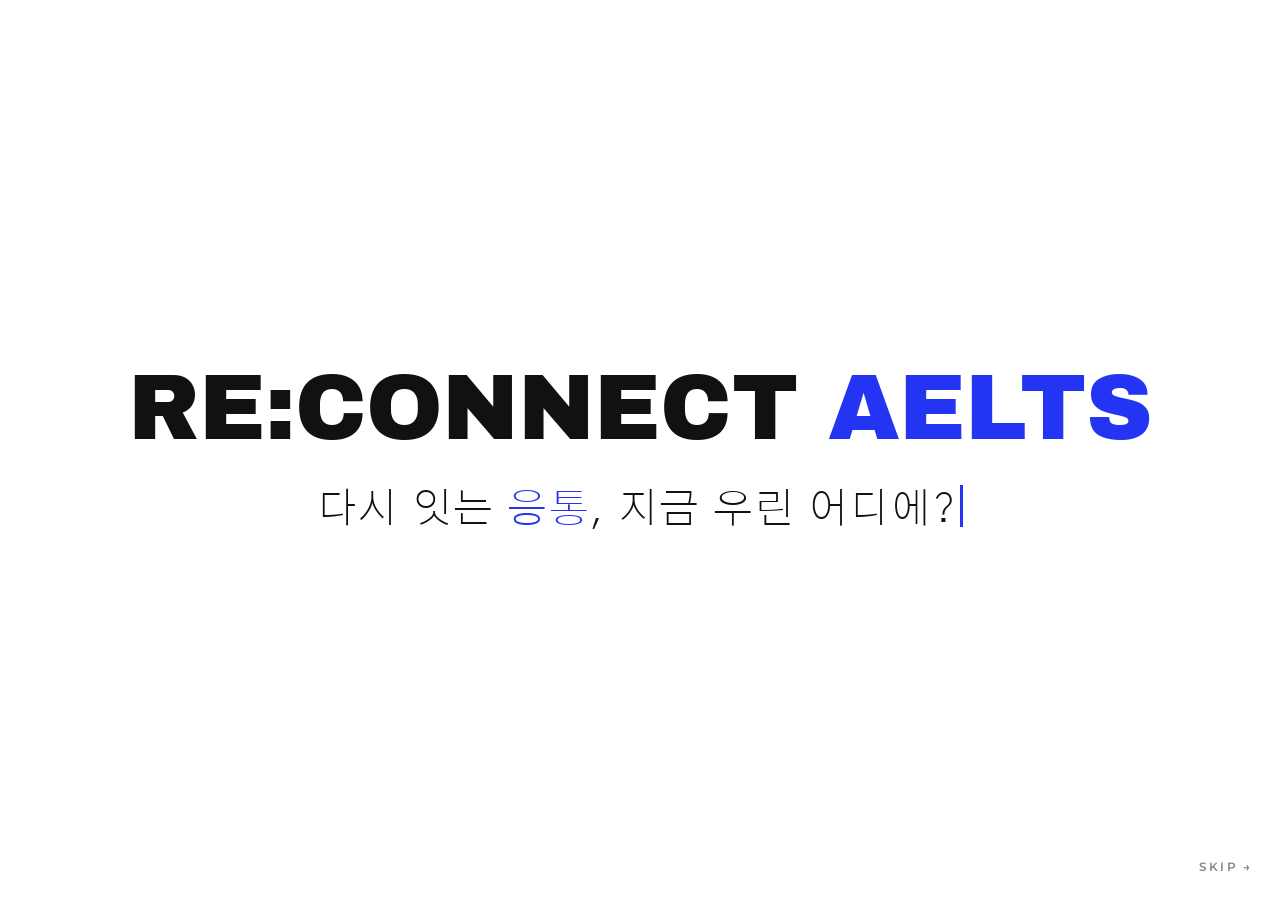
==== alumni/index.html @ 42d16a7d "경희대 건물 그림 크기 축소 (124→104)" ====
<!doctype html>
<html lang="ko">
<head>
<meta charset="utf-8">
<meta name="viewport" content="width=device-width, initial-scale=1, viewport-fit=cover">
<meta name="robots" content="noindex, nofollow">
<meta name="theme-color" content="#ffffff">
<meta name="description" content="RE:CONNECT AELTS — 경희대학교 응용영어통번역학과 동문 지도">
<meta property="og:type" content="website">
<meta property="og:site_name" content="RE:CONNECT AELTS">
<meta property="og:url" content="https://haeinpark-117.github.io/alumni/">
<meta property="og:title" content="RE:CONNECT AELTS · Alumni Map">
<meta property="og:image" content="https://haeinpark-117.github.io/alumni/og.png">
<meta property="og:image:width" content="1200">
<meta property="og:image:height" content="630">
<meta name="twitter:card" content="summary_large_image">
<meta name="twitter:title" content="RE:CONNECT AELTS · Alumni Map">
<meta property="og:description" content="응통MAP · 다시 잇는 응통, 지금 우린 어디에? 경희대학교 응용영어통번역학과 동문 지도">
<title>RE:CONNECT AELTS · Alumni Map</title>
<link rel="preconnect" href="https://fonts.googleapis.com">
<link href="https://fonts.googleapis.com/css2?family=Archivo+Black&family=Gothic+A1:wght@200;300&family=Montserrat:wght@400;600;800&family=Noto+Sans+KR:wght@300;400;700;900&display=swap" rel="stylesheet">
<style>
:root{--pinc:#FFFFFF;--blue:#3BB3E0;--sky:#3BB3E0;--turq:#7FE8B5;--skyd:#1B86AE;--ink:#111;--paper:#fff;--river:#111;--muted:#6b6b6b;--page:#EDEDED;--hair:#d8d8d8}
*{box-sizing:border-box}
html,body{margin:0;height:100%}
body{background:var(--page);color:var(--ink);font-family:'Noto Sans KR',system-ui,sans-serif;overflow:hidden}
.app{display:grid;grid-template-columns:1fr 340px;grid-template-rows:minmax(0,1fr);height:100vh;height:100dvh}
@media (min-width:861px){html,body{overflow:hidden;overscroll-behavior:none}.app{position:fixed;inset:0;height:auto}}
.mapwrap{position:relative;overflow:hidden;display:flex;align-items:center;justify-content:center;padding:18px}
svg#map{width:100%;height:100%;display:block;filter:drop-shadow(0 6px 18px rgba(0,0,0,.12))}
.mont{font-family:'Montserrat',sans-serif}

.pin{cursor:pointer}
.pin:focus{outline:none}
.pin .dm{transition:fill .15s}
.pin .dm{stroke:#111;stroke-width:1.6}
.pin:hover .dm,.pin.active .dm{fill:#111;stroke:#fff}
.pin:hover .dn,.pin.active .dn{fill:#fff}
.pin.active .tag rect,.pin:hover .tag rect{fill:#fff;stroke:#111;stroke-width:2}
.pin.active .tagtxt,.pin:hover .tagtxt{fill:#111}
.tagtxt{font-family:'Noto Sans KR',sans-serif;font-weight:700;font-size:12.5px;fill:#fff}
.edge{cursor:pointer}
.abrow{cursor:pointer}.abrow .rb{transition:fill .15s}.abrow:hover .rb,.abrow.active .rb{fill:#111}.abrow:hover .ak,.abrow.active .ak{fill:#fff}.abrow:hover .ae,.abrow.active .ae{fill:#bbb}.abrow:hover .an,.abrow.active .an{fill:#EF4E36}
#map:has(.edge:hover,.pin:hover,.abrow:hover) .abrow.active:not(:hover) .rb{fill:#fff}#map:has(.edge:hover,.pin:hover,.abrow:hover) .abrow.active:not(:hover) .ak{fill:#111}
svg [tabindex]:focus,svg [tabindex]:focus-visible{outline:none}
.edge .b{transition:fill .15s}
.edge:hover .b,.edge.active .b{fill:#111}
.campus .b{fill:none!important}.campus:hover .b,.campus.active .b{fill:none}
.campus image{transition:transform .15s;transform-box:fill-box;transform-origin:50% 100%}.campus:hover image,.campus.active image{transform:scale(1.06)}
.edge:hover .tt,.edge.active .tt{fill:#fff}
/* only one highlighted at a time: while hovering another marker, the selected one returns to normal */
#map:has(.edge:hover,.pin:hover) .edge.active:not(:hover) .b{fill:#fff}
#map:has(.edge:hover,.pin:hover) .edge.active:not(:hover) .tt{fill:#111}
#map:has(.edge:hover,.pin:hover) .pin.active:not(:hover) .dm{fill:var(--pinc);stroke:#111}
#map:has(.edge:hover,.pin:hover) .pin.active:not(:hover) .dn{fill:#111}
#map:has(.edge:hover,.pin:hover) .pin.active:not(:hover) .tag rect{fill:#111;stroke:none}
#map:has(.edge:hover,.pin:hover) .pin.active:not(:hover) .tagtxt{fill:#fff}
#map:has(.edge:hover,.pin:hover) .campus.active:not(:hover) image{transform:none}

.panel{background:var(--paper);border-left:2px solid var(--ink);display:flex;flex-direction:column;min-height:0;overflow:hidden}
.phead{flex:none}
.phead{padding:24px 24px 16px;border-bottom:1.5px solid var(--ink)}
.kicker{font-family:'Montserrat',sans-serif;font-weight:600;letter-spacing:.16em;font-size:11px;color:var(--muted);text-transform:uppercase}
.phead h2{font-weight:900;font-size:26px;margin:6px 0 4px;letter-spacing:-.02em;line-height:1.25}
.phead p{margin:0;color:var(--muted);font-size:13.5px}
.stats{display:flex;margin-top:16px;border:1.5px solid var(--ink)}
.stat{flex:1;padding:8px 12px;border-right:1.5px solid var(--ink)}
.stat:last-child{border-right:none}
.stat b{font-family:'Montserrat',sans-serif;font-weight:800;font-size:26px;display:block;line-height:1.1}
.stat span{font-size:12px;color:var(--muted)}
.pbody{padding:14px 20px 28px;overflow-y:auto;flex:1;min-height:0;-webkit-overflow-scrolling:touch;overscroll-behavior:contain}
.grp{font-family:'Montserrat',sans-serif;font-weight:600;letter-spacing:.14em;font-size:11px;color:var(--muted);margin:16px 0 4px;text-transform:uppercase}
.grp:first-child{margin-top:4px}
.lst button{width:100%;display:flex;align-items:center;gap:10px;background:none;border:none;border-bottom:1px solid var(--hair);padding:10px 2px;cursor:pointer;font:inherit;color:var(--ink);text-align:left}
.lst button:hover{background:#F2F6FF}
.lst .num{width:22px;height:22px;flex:none;display:grid;place-items:center;font-family:'Montserrat';font-weight:800;font-size:11px;color:#fff;background:var(--ink);transform:rotate(45deg) scale(.8)}
.lst .num span{transform:rotate(-45deg)}
.lst .num.sq{transform:none;border-radius:3px}
.lst .pi{flex:none;width:22px}
.lst .nm{flex:1;font-weight:700;font-size:14.5px}
.lst .nm small{display:block;font-weight:400;color:var(--muted);font-size:12px}
.lst .ct{font-family:'Montserrat',sans-serif;font-weight:800;font-size:16px}
.hint{font-size:12.5px;color:var(--muted);margin:14px 2px 0;line-height:1.65}
.back{font-family:'Montserrat',sans-serif;font-weight:600;letter-spacing:.12em;font-size:11px;background:none;border:none;color:var(--ink);cursor:pointer;padding:0;text-transform:uppercase;text-decoration:underline;text-underline-offset:3px}
.loc{display:inline-flex;align-items:center;gap:6px;margin-top:6px;font-size:12.5px;color:var(--muted)}
.loc::before{content:"";width:8px;height:8px;border-radius:50%;background:#111}
.card{border:1.5px solid var(--ink);padding:14px;margin-bottom:12px;background:#fff}
.ctop{display:flex;gap:12px;align-items:center}
.av{width:46px;height:46px;border-radius:50%;display:grid;place-items:center;flex:none;background:var(--ink);border:2px solid var(--ink);color:#fff;font-family:'Montserrat',sans-serif;font-weight:800;font-size:18px;line-height:.95;text-align:center;align-content:center}
.av small{display:block;font-size:9px;font-weight:500;margin-top:1px;line-height:1;font-family:'Noto Sans KR',sans-serif}
.av.av-star{font-size:22px;background:#111;color:#F6C76A}
.card.private .av{background:#fff;color:var(--ink)}
.card .av.pick{background:#EF4E36;color:#fff;border-color:var(--ink)}
.cname{font-weight:900;font-size:17.5px;line-height:1.25}
.card.private .cname{font-weight:400;color:var(--muted)}
.crole{font-size:13.5px;color:var(--muted);margin-top:2px}
.cnow{margin-top:11px;font-size:13.5px;line-height:1.7;border-top:1px dashed #bbb;padding-top:9px;white-space:pre-line}
.cnow::before{content:"NOW";display:block;font-family:'Montserrat',sans-serif;font-weight:600;letter-spacing:.16em;font-size:10.5px;color:var(--skyd);margin-bottom:2px}

*{-webkit-tap-highlight-color:transparent}
.tbar{display:none}
@media (min-width:861px){
  body{background:#fff}
  .mapwrap{flex-direction:column;align-items:stretch;padding:0}
  .tbar{display:flex;flex-wrap:wrap;align-items:flex-end;justify-content:space-between;gap:6px 24px;padding:20px 28px 14px;border-bottom:2px solid #111}
  .tt1{font-family:'Archivo Black','Arial Black',sans-serif;font-size:42px;line-height:1;color:#111;text-shadow:0 -3px #EF4E36,0 -6px #F6C76A,0 3px #3BB3E0,0 6px #7FE8B5;padding:6px 0}
  .tt2{font:600 12px Montserrat,'Noto Sans KR',sans-serif;letter-spacing:.22em;color:#111;padding-bottom:6px;min-width:0}
  svg#map{flex:1;min-height:0;filter:none}
  svg#map .pframe{display:none}
}
.sheet-x,.scrim{display:none}
@media (max-width:860px){
  body{overflow:auto;background:#fff}
  .app{display:block;height:auto}
  .mapwrap{display:block;height:auto;padding:8px 6px}
  svg#map{height:auto;filter:none}
  .hint-zoom{display:block;text-align:center;font-size:12px;color:var(--muted);margin:2px 0 10px}
  .panel{border-left:none;border-top:2px solid var(--ink);min-height:40vh}
  .pbody{overflow:visible;padding:12px 16px calc(24px + env(safe-area-inset-bottom))}
  .phead{padding:18px 16px 12px}
  .phead h2{font-size:23px}
  .lst button{padding:12px 2px}
  /* detail view becomes a bottom sheet */
  body.sheet-open{overflow:hidden}
  body.sheet-open .scrim{display:block;position:fixed;inset:0;background:rgba(0,0,0,.35);z-index:20}
  body.sheet-open .panel{position:fixed;left:0;right:0;bottom:0;max-height:78vh;z-index:21;border-top:none;border-radius:18px 18px 0 0;box-shadow:0 -8px 30px rgba(0,0,0,.25);min-height:0;animation:up .22s ease-out}
  body.sheet-open .pbody{overflow-y:auto;-webkit-overflow-scrolling:touch}
  body.sheet-open .phead{position:relative;padding-top:26px}
  body.sheet-open .phead::before{content:"";position:absolute;top:9px;left:50%;width:40px;height:4px;margin-left:-20px;border-radius:2px;background:#ccc}
  body.sheet-open .back{display:none}
  body.sheet-open .sheet-x{display:grid;place-items:center;position:absolute;right:12px;top:14px;width:36px;height:36px;border:none;border-radius:50%;background:#f0f0f0;font-size:20px;line-height:1;color:#111;cursor:pointer}
  @keyframes up{from{transform:translateY(100%)}to{transform:none}}
}
@media (min-width:861px){.hint-zoom{display:none}}
@media (hover:none){
  .pin:hover .dm{fill:var(--pinc);stroke:#111}.pin:hover .dn{fill:#111}
  .pin:hover .tag rect{fill:#111;stroke:none}.pin:hover .tagtxt{fill:#fff}
  .edge:hover .b{fill:#fff}.edge:hover .tt{fill:#111}
  .pin.active .dm{fill:#111;stroke:#fff}.pin.active .dn{fill:#fff}
  .pin.active .tag rect{fill:#fff;stroke:#111;stroke-width:2}.pin.active .tagtxt{fill:#111}
  .edge.active .b{fill:#111}.edge.active .tt{fill:#fff}
}

/* ---------- intro ---------- */
#intro{position:fixed;inset:0;z-index:100;background:#fff;display:flex;flex-direction:column;align-items:center;justify-content:center;text-align:center;padding:24px;transition:opacity .7s ease,transform .7s ease}
#intro.out{opacity:0;transform:translateY(-24px);pointer-events:none}
#intro .i1{font-family:'Archivo Black','Arial Black',sans-serif;font-size:clamp(40px,7vw,112px);line-height:1;color:#111;letter-spacing:-.01em;
  text-shadow:0 -.05em #EF4E36,0 -.1em #F6C76A,0 .05em #3BB3E0,0 .1em #7FE8B5;opacity:0;transform:scale(.94);transition:opacity .6s ease,transform .6s cubic-bezier(.2,.8,.2,1)}
#intro .i1.on{opacity:1;transform:none}
#intro .i1{font-size:clamp(24px,7.2vw,112px)!important;text-shadow:none!important;opacity:1!important;transform:none!important;position:relative;overflow:hidden;padding:0 .04em;white-space:nowrap}
#intro .i1 .tx{opacity:0}#intro .i1 .b,#intro .i2 .b{color:#2335F2}
#intro .i1 .blk{position:absolute;top:0;bottom:0;left:0;width:0;background:#2335F2}
#intro .i1.on .blk{animation:iwipe 1.1s cubic-bezier(.7,0,.2,1) forwards}
#intro .i1.on .tx{animation:ishow 0s .55s forwards}
@keyframes iwipe{0%{left:0;width:0}50%{left:0;width:100%}100%{left:100%;width:0}}
@keyframes ishow{to{opacity:1}}
#intro .cur{background:#2335F2!important}
#intro .i2{font-family:'Gothic A1','Noto Sans KR',sans-serif;font-weight:200;letter-spacing:.04em;font-size:clamp(16px,3.3vw,46px);text-wrap:balance;color:#111;margin-top:.7em;min-height:1.3em;line-height:1.3}
#intro .i3{font-family:'Noto Sans KR',sans-serif;font-weight:400;font-size:clamp(18px,2.4vw,30px);color:#444;margin-top:.7em;min-height:1.5em;letter-spacing:.02em}
#intro .cur{display:inline-block;width:.08em;height:1em;margin-left:.08em;background:#111;vertical-align:-.12em;animation:blink .9s steps(1) infinite}
@keyframes blink{50%{opacity:0}}
#intro .skip{position:absolute;right:20px;bottom:calc(18px + env(safe-area-inset-bottom));font:600 12px Montserrat,sans-serif;letter-spacing:.18em;text-transform:uppercase;background:none;border:none;color:#888;cursor:pointer;padding:8px}
#intro .skip:hover{color:#111}
body.intro-on{overflow:hidden}
</style>
</head>
<body>
<div id="intro" role="dialog" aria-label="RE:CONNECT AELTS">
  <div class="i1"><span class="tx">RE:CONNECT <span class="b">AELTS</span></span><span class="blk"></span></div>
  <div class="i2"></div>
  
  <button class="skip" type="button">Skip →</button>
</div>
<div class="app">
 <div class="mapwrap"><div class="tbar"><div class="tt1">RE:CONNECT AELTS</div><div class="tt2">ALUMNI MAP · 응용영어통번역학과 동문 지도</div></div>
  <svg id="map" viewBox="0 0 800 1070" preserveAspectRatio="xMidYMid meet" role="img" aria-label="RE:CONNECT AELTS 동문 지도">
   <defs><clipPath id="mapclip"><rect id="cliprect" x="50" y="50" width="700" height="730"/></clipPath></defs>
   <rect id="bgr" x="-2000" width="4800" height="1070" fill="#fff"/>
   <rect class="pframe" x="16" y="16" width="768" height="1038" fill="none" stroke="#111" stroke-width="3"/>
   <rect class="pframe" x="28" y="28" width="744" height="1014" fill="none" stroke="#111" stroke-width="1.2"/>
   <g clip-path="url(#mapclip)">
     <g id="sfill"></g><g id="tex"></g><g id="roads"></g><g id="water"></g><g id="bound"></g>
   </g>
   <rect class="pframe" x="50" y="50" width="700" height="730" fill="none" stroke="#111" stroke-width="1.2"/>
   <g id="leaders"></g><g id="marks"></g><g id="edges"></g>
   <g class="pframe" transform="translate(400,876)" text-anchor="middle">
     <g id="ttl" font-family="'Archivo Black', 'Arial Black', sans-serif" font-size="62" letter-spacing="0"><text y="-6" fill="#F6C76A">RE:CONNECT AELTS</text><text y="-3" fill="#EF4E36">RE:CONNECT AELTS</text><text y="6" fill="#7FE8B5">RE:CONNECT AELTS</text><text y="3" fill="#3BB3E0">RE:CONNECT AELTS</text><text y="0" fill="#111">RE:CONNECT AELTS</text></g>
     <text y="54" class="mont" font-weight="600" font-size="22" letter-spacing="12" fill="#111">ALUMNI MAP</text>
     <text y="84" class="mont" font-weight="400" font-size="17" letter-spacing="2" fill="#111">37° 35′ 48″ N, 127° 03′ 06″ E</text>
     <text y="110" font-family="Noto Sans KR" font-weight="300" font-size="12.5" fill="#6b6b6b">Dept. of Applied English Linguistics &amp; Translation Studies · Kyung Hee University · 2026</text>
   </g>
  </svg>
  <div class="hint-zoom">두 손가락으로 확대하면 직장 이름이 더 잘 보입니다</div>
 </div>
 <div class="scrim" id="scrim"></div><aside class="panel" aria-live="polite"><div class="phead" id="phead"></div><div class="pbody" id="pbody"></div></aside>
</div>
<script>
const ALUMNI=[{"key": "khu", "id": "", "org": "", "role": "", "now": "", "full": true, "star": true, "name": "박해인 (동문회장)", "sub": "경희대학교 응통과 부교수"}, {"key": "seoul_etc", "id": "16", "org": "프리랜서 방송인", "role": "아나운서, 경제 캐스터", "now": "뉴욕 방송국, 홍콩 베이스 항공사 승무원을 거쳐 현재 한국에서 방송인으로 활동"}, {"key": "hri", "id": "19", "org": "현대경제연구원", "role": "연구원", "now": "", "full": true, "name": "심유진"}, {"key": "my", "id": "16", "org": "BASF 바스프", "role": "창고비 마감", "now": "창고 비용 마감·요율 검증, SAP 기반 월별 물동량 대사 및 PR/PO 생성 업무 담당"}, {"key": "court", "id": "16", "org": "서울동부지방법원", "role": "재판연구원", "now": "경희대 법학전문대학원 졸업 후 변호사 자격 취득, 재판연구원으로 재직", "pick": true}, {"key": "incheon", "id": "10", "org": "경찰청", "role": "수사", "now": "", "pick": true}, {"key": "arirang", "id": "17", "org": "아리랑TV", "role": "보도기자", "now": "외교안보팀 국방부 출입기자", "pick": true}, {"key": "hwaseong", "id": "20", "org": "대안학교", "role": "1,2학년 담임", "now": "파닉스·영단어·문법 지도, 도덕과 미술을 영어로 수업"}, {"key": "hwaseong", "id": "18", "org": "수원대학교 국제협력처", "role": "교직원", "now": "유학생 유치·관리, 입국 교환학생 관리, 교육국제화역량 인증제 준비 업무 담당"}, {"key": "sejong", "id": "11", "org": "한국개발연구원", "role": "전문연구원", "now": "국제개발협력 연구", "full": true, "name": "이세훈"}, {"key": "au", "id": "19", "org": "University of Wollongong", "role": "간호 석사", "now": "호주 교환학생 이후 호주 영주권 유학 준비 중"}, {"key": "seoul_etc", "id": "12", "org": "국민연금공단", "role": "사무직", "now": "국민연금공단 일반상담(반추납 등) 업무", "full": true, "name": "김준호"}, {"key": "mullae", "id": "12", "org": "삼정노무법인", "role": "공인노무사", "now": "기업자문, 노동사건, HR 컨설팅, 강의 등 공인노무사 업무 전반 수행"}, {"key": "hwaseong", "id": "16", "org": "삼성SDI", "role": "영업", "now": "여러 회사를 거쳐 현재 삼성SDI에서 현대차 대상 영업", "full": true, "name": "이윤이", "pick": true}, {"key": "yeoksam", "id": "11", "org": "GS글로벌", "role": "해외영업", "now": "에너지 트레이딩", "full": true, "name": "심찬"}, {"key": "mofa", "id": "10", "org": "외교부", "role": "외교행정", "now": "한국 복귀 후 외빈 방한 및 대통령 순방 행사 의전 업무", "pick": true}, {"key": "commtech", "id": "11", "org": "컴텍아시아코리아", "role": "데이터센터 커미셔닝", "now": "데이터센터 건설현장 전기·기계 부문 성능검증"}, {"key": "yeoksam", "id": "14", "org": "삼정KPMG", "role": "회계사", "now": "금융기관 재무자문 및 외부감사"}, {"key": "nh", "id": "11", "org": "농협은행(농협중앙회)", "role": "Investment Banking", "now": "해외 사모펀드·해외 인수금융 출자 및 해외기업 여신 업무", "pick": true}, {"key": "eca", "id": "09", "org": "(주)이씨에이시스템", "role": "영업", "now": "견적 발송, 계약 서류 처리, 수출입 관리 업무"}, {"key": "siemens", "id": "11", "org": "지멘스인더스트리소프트웨어", "role": "통번역사", "now": "CAD/PLM 플랫폼 구축 프로젝트 통번역"}, {"key": "nj", "id": "20", "org": "한진 미주법인 뉴져지 지점", "role": "포워딩", "now": "해상 수출입 포워딩·현지 배송·고객 응대, 미국 서부 3PL 입출고·재고관리", "full": true, "name": "전재욱"}, {"key": "visa", "id": "14", "org": "비자코리아", "role": "AE (Account Executive)", "now": "해외 브랜드사 세일즈 및 사업개발, 봉사활동도 활발히 참여"}, {"key": "mullae", "id": "14", "org": "GS리테일(홈쇼핑)", "role": "인사(HR)", "now": "채용, 육성 등 HR 업무 전반"}, {"key": "anyang", "id": "16", "org": "한국애브비", "role": "HR", "now": "C&B 및 조직관리(Organization Management) 업무"}, {"key": "mbc", "id": "18", "org": "MBC", "role": "한영 통번역사", "now": "임원진 전담 통역, 방송·제작 현장 및 신사업 관련 한영 통번역"}, {"key": "seoul_etc", "id": "19", "org": "하나은행", "role": "영업점 업무", "now": "은행 영업점에서 외환 상담 및 영업, 주기적으로 자격증 취득", "full": true, "name": "김민정"}, {"key": "kal", "id": "18", "org": "대한항공", "role": "화물운송팀", "now": "", "pick": true}, {"key": "seoul_etc", "id": "19", "org": "우리은행", "role": "개인대출", "now": "지점에서 근무"}, {"key": "seoul_etc", "id": "20", "org": "회사", "role": "인사", "now": "그룹·계열사 채용, AI 활용 시스템 도입, 조직문화 기획·운영 등 인사 업무", "full": true, "name": "이윤서"}, {"key": "khu", "id": "20", "org": "경희대학교 일반대학원", "role": "대학원생", "now": "미국 박사과정 지원 중"}, {"key": "lg", "id": "15", "org": "LG전자", "role": "플랫폼 서비스기획", "now": ""}, {"key": "hybe", "id": "11", "org": "HYBE", "role": "음악저작권 관리", "now": "회사에서 제작되는 음악의 저작권 관리 전반 담당", "full": true, "name": "최재원"}, {"key": "seoul_etc", "id": "14", "org": "프리랜서", "role": "영어MC", "now": "외국계 기업 마케터를 거쳐 현재 프리랜서 한영 진행자로 활동"}, {"key": "sidae", "id": "11", "org": "시대인재", "role": "영어강사", "now": "수능 영어 강사로 근무"}, {"key": "khu", "id": "18", "org": "경희대학교 일반대학원 빅데이터응용학과", "role": "석박통합과정", "now": "빅데이터응용학 공학 석박통합과정 3년차 (Social Computing, Deep Learning, Network Science)", "full": true, "name": "오석준", "pick": true}, {"key": "sejong", "id": "04", "org": "재정경제부", "role": "통번역 전문관", "now": "재정경제부 대외경제 업무 통번역"}, {"key": "anyang", "id": "02", "org": "위버스컴퍼니", "role": "UX Writer", "now": "글로벌 플랫폼의 UX 담당", "full": true, "name": "김지은"}, {"key": "seoul_etc", "id": "21", "org": "", "role": "취업 준비", "now": "외교 · 국제교류 · 대외협력 분야 취업 준비 중"}, {"key": "lginnotek", "id": "10", "org": "LG이노텍", "role": "해외인사", "now": "해외법인 글로벌 인사 업무 담당"}, {"key": "yg", "id": "06", "org": "YG Entertainment", "role": "투어매니저", "now": "해외 투어 운영 업무 담당", "full": true, "name": "김현지", "pick": true}, {"key": "ny", "id": "05", "org": "", "role": "", "now": "", "full": true, "name": "김현주"}, {"key": "oliveyoung", "id": "21", "org": "CJ올리브영", "role": "MD", "now": "올리브영 글로벌 MD, 역직구몰 기획전 및 고객사 소통", "pick": true}, {"key": "hufs", "id": "22", "org": "한국외대 통번역대학원", "role": "대학원생", "now": "현대차 협력사 근무 후 한국외대 통번역대학원 진학"}, {"key": "koica", "id": "17", "org": "KOICA", "role": "", "now": "", "pick": true}, {"key": "gwangju", "id": "00", "org": "광주교육대학교", "role": "조교수", "now": "예비 초등교사 대상 초등영어교육 강의", "full": true, "name": "송자영"}, {"key": "mofa", "id": "15", "org": "김앤장법률사무소", "role": "컨설턴트", "now": "금융기관 내부통제 컨설팅", "pick": true}, {"key": "hufs", "id": "20", "org": "한국외대 통번역대학원", "role": "대학원생", "now": "통역 · 번역 공부 중"}, {"key": "seoul_etc", "id": "05", "org": "프리랜서", "role": "국제회의통역사", "now": "국제회의통역", "full": true, "name": "김범열"}, {"key": "gyeonggi", "id": "06", "org": "", "role": "말레이-인도네시아어 통번역", "now": "한국외대 인도-아세안어문번역학과 마인번역학 박사수료, 말레이-인도네시아어 통번역"}, {"key": "gwangmyeong", "id": "19", "org": "11번가", "role": "인하우스 통번역사", "now": "사내 회의 통역(순차 · 동시) 및 문서 번역 전담"}, {"key": "cheonan", "id": "04", "org": "주식회사 엠케이", "role": "사내이사", "now": "가맹사업", "full": true, "name": "진원주"}, {"key": "incheon", "id": "21", "org": "신용보증기금", "role": "", "now": "기업 조사 및 신용보증 업무"}, {"key": "snu", "id": "06", "org": "서울대학교", "role": "교직원", "now": "행정"}, {"key": "hmg", "id": "19", "org": "기아", "role": "해외영업", "now": "글로벌 신사업 기획"}, {"key": "clio", "id": "19", "org": "클리오", "role": "아마존MD", "now": "북미 아마존 MD"}, {"key": "lg", "id": "21", "org": "EY", "role": "금융컨설팅", "now": "카카오뱅크 법인 기업금융 컨설팅"}, {"key": "hmg", "id": "21", "org": "현대자동차", "role": "글로벌사업", "now": "", "full": true, "name": "양인영"}, {"key": "visa", "id": "07", "org": "삼양라운드스퀘어", "role": "전략기획", "now": "", "full": true, "name": "정재명"}, {"key": "seoul_etc", "id": "14", "org": "국내 바이오 기업", "role": "마케터", "now": "마케팅 캠페인 기획 · 실행 및 데이터 분석"}, {"key": "mnl", "id": "02", "org": "WHO", "role": "Mental Health and Psychosocial Support", "now": ""}, {"key": "cheorwon", "id": "18", "org": "고등학교", "role": "교사", "now": "학생들을 가르치며 즐겁게 지내는 중"}, {"key": "unknown", "id": "14", "org": "", "role": "", "now": ""}, {"key": "visa", "id": "06", "org": "서울특별시청", "role": "행정공무원(4급)", "now": "미국 장기국외훈련 파견 중, 콜로라도대학교 행정대학원 석사과정"}, {"key": "nh", "id": "01", "org": "대림", "role": "인프라사업개발", "now": "USCPA · 경제학 박사 취득 후 DL그룹 지주회사 대림 인프라사업개발 팀장"}, {"key": "sha", "id": "17", "org": "An AI company", "role": "AI auditor", "now": "", "full": true, "name": "Chengxi Chou"}, {"key": "clio", "id": "98", "org": "블루엘리펀트(BLUE ELEPHANT)", "role": "해외영업", "now": "해외영업"}, {"key": "hri", "id": "19", "org": "서울대학교병원", "role": "사무직 (기획 · 인사 관련)", "now": "물류팀에서 병원 사용재료 관리 (재고관리 · 결산 · 신규 재료 도입)"}, {"key": "commtech", "id": "20", "org": "효성티앤씨", "role": "글로벌 이커머스 MD/마케터(아마존)", "now": "코스메틱사업단 K-뷰티 브랜드 아마존 이커머스 담당, 현재 유럽 진행 중", "full": true, "name": "강다연"}, {"key": "oliveyoung", "id": "19", "org": "CJ올리브영", "role": "국내 MD", "now": "더모 스킨케어 온라인 채널 담당"}, {"key": "skku", "id": "06", "org": "성균관대학교", "role": "연구 보조", "now": "문헌 정보 수집"}, {"key": "yyc", "id": "03", "org": "Mount Royal University", "role": "교직원", "now": "Administrative Assistant to the Dean"}, {"key": "tyo", "id": "00", "org": "오뚜기재팬", "role": "로지스틱스", "now": "수입통관 및 물류 · 재고관리 시스템 운영"}, {"key": "yeoksam", "id": "06", "org": "한솔케미칼", "role": "국내/해외영업", "now": "석유·정밀화학 업계 국내/해외 영업, 최근 일본 시장 진출 추진"}, {"key": "seoul_etc", "id": "14", "org": "서울투자진흥재단", "role": "경영전략팀", "now": ""}];


/* ---------- live data from Google Sheet (Apps Script) ---------- */
const SHEET_URL="";
const KNOWN_TS=new Set(["2026-10-28T12:20:21", "2026-10-28T12:22:02", "2026-10-28T12:53:08", "2026-10-28T13:14:14", "2026-10-28T13:18:26", "2026-10-28T13:35:33", "2026-10-28T13:42:43", "2026-10-28T13:50:15", "2026-10-28T14:05:11", "2026-10-28T17:35:22", "2026-10-28T17:44:48", "2026-10-28T17:59:05", "2026-10-28T18:12:08", "2026-10-28T18:25:15", "2026-10-28T19:29:12", "2026-10-28T20:03:14", "2026-10-28T20:07:12", "2026-10-28T20:07:49", "2026-10-28T20:25:37", "2026-10-28T21:41:00", "2026-10-28T22:01:26", "2026-10-29T00:07:12", "2026-10-29T09:01:21", "2026-10-29T09:06:46", "2026-10-29T09:38:30", "2026-10-29T10:11:47", "2026-10-29T10:35:21", "2026-10-29T11:04:12", "2026-10-29T11:06:49", "2026-10-29T12:09:49", "2026-10-29T13:21:01", "2026-10-29T15:30:23", "2026-10-29T17:07:51", "2026-10-29T19:58:36", "2026-10-30T11:02:51", "2026-10-30T12:07:40", "2026-10-30T12:46:03", "2026-10-30T14:13:31", "2026-10-30T15:10:08", "2026-10-30T17:36:54", "2026-10-31T03:01:45", "2026-10-31T13:12:05", "2026-10-31T13:46:38", "2026-11-01T00:11:48", "2026-11-01T17:11:03", "2026-11-01T21:20:51", "2026-11-03T09:29:59", "2026-11-03T22:49:06", "2026-11-05T07:24:00", "2026-11-05T12:09:20", "2026-11-06T23:16:24", "2026-11-08T15:28:08", "2026-11-10T19:04:30", "2026-11-10T19:22:34", "2026-11-10T19:22:59", "2026-11-10T19:24:18", "2026-11-10T19:30:55", "2026-11-10T19:40:40", "2026-11-10T20:45:25", "2026-11-10T21:07:45", "2026-11-10T22:31:40", "2026-11-10T22:59:10", "2026-11-10T23:32:03", "2026-11-11T10:26:39", "2026-11-11T10:50:22", "2026-11-11T11:06:10", "2026-11-11T11:24:37", "2026-11-11T12:37:39", "2026-11-11T13:34:13", "2026-11-11T18:27:21", "2026-11-11T23:18:52", "2026-11-12T14:19:06", "2026-11-15T19:43:08", "2026-11-16T07:36:04"]);
const NEWROWS=[];
async function loadSheet(){
  if(!/^https:/.test(SHEET_URL))return;
  const ctl=new AbortController();const tm=setTimeout(()=>ctl.abort(),4500);
  const r=await fetch(SHEET_URL,{signal:ctl.signal});clearTimeout(tm);
  const j=await r.json();(j.rows||[]).forEach(x=>{if(x&&x.ts&&!KNOWN_TS.has(x.ts))NEWROWS.push(x);});}
const CITY_KEYS=[[/서울|서욺|seoul/i,"seoul"],[/인천|incheon/i,"incheon"],[/안양/,"anyang"],[/화성|동탄/,"hwaseong"],[/광명/,"gwangmyeong"],[/세종/,"sejong"],[/광주/,"gwangju"],[/천안/,"cheonan"],[/뉴저지|뉴져지|new ?jersey/i,"nj"],[/뉴욕|new ?york/i,"ny"],[/말레이시아|malaysia/i,"my"],[/울릉공|호주|wollongong|australia/i,"au"],[/철원/,"cheorwon"],[/마닐라|필리핀|manila/i,"mnl"],[/상하이|shanghai/i,"sha"],[/캘거리|calgary/i,"yyc"],[/도쿄|동경|tokyo/i,"tyo"],[/경기/,"gyeonggi"]];
const cityKey=c=>{for(const[re,k]of CITY_KEYS)if(re.test(c||""))return k;return "other";};
loadSheet().catch(()=>{}).finally(()=>MAIN());
function MAIN(){

const NS="http://www.w3.org/2000/svg";
const el=(t,a={},p)=>{const e=document.createElementNS(NS,t);for(const k in a)if(a[k]!=null)e.setAttribute(k,a[k]);if(p)p.appendChild(e);return e;};
const esc=s=>String(s).replace(/[&<>"]/g,m=>({"&":"&amp;","<":"&lt;",">":"&gt;",'"':"&quot;"}[m]));
const MAP_DY=window.matchMedia("(max-width:860px)").matches?0:35;const P=(lo,la)=>[50+(lo-126.72)*1400,105-MAP_DY+(37.73-la)*1763];
const pts=a=>a.map(p=>P(...p));
function smooth(pts){let d=`M${pts[0][0]},${pts[0][1]}`;const n=pts.length;
  for(let i=0;i<n-1;i++){const p0=pts[Math.max(i-1,0)],p1=pts[i],p2=pts[i+1],p3=pts[Math.min(i+2,n-1)];
    d+=` C${p1[0]+(p2[0]-p0[0])/6},${p1[1]+(p2[1]-p0[1])/6} ${p2[0]-(p3[0]-p1[0])/6},${p2[1]-(p3[1]-p1[1])/6} ${p2[0]},${p2[1]}`;}return d;}

/* Seoul boundary (approximate) */
const SEOUL=pts([[126.765,37.555],[126.79,37.585],[126.83,37.59],[126.86,37.605],[126.88,37.64],[126.905,37.635],[126.94,37.665],[126.955,37.70],[127.0,37.70],[127.01,37.685],[127.05,37.695],[127.09,37.69],[127.095,37.645],[127.115,37.62],[127.105,37.585],[127.125,37.56],[127.185,37.555],[127.16,37.52],[127.14,37.505],[127.12,37.465],[127.085,37.47],[127.06,37.44],[127.03,37.43],[126.985,37.445],[126.95,37.44],[126.93,37.465],[126.88,37.47],[126.86,37.485],[126.83,37.475],[126.82,37.51],[126.79,37.525]]);
function inPoly(x,y,poly){let c=false;for(let i=0,j=poly.length-1;i<poly.length;j=i++){const[xi,yi]=poly[i],[xj,yj]=poly[j];if((yi>y)!=(yj>y)&&x<(xj-xi)*(y-yi)/(yj-yi)+xi)c=!c;}return c;}

/* Street texture (decorative, procedural) */
let seed=7;const rnd=()=>{seed=(seed*16807)%2147483647;return seed/2147483647;};
const MTN=[[126.985,37.665,62],[127.08,37.67,30],[126.962,37.59,20],[126.99,37.551,13],[126.958,37.447,40],[127.01,37.462,16],[127.1,37.565,16],[126.83,37.62,18]].map(([lo,la,r])=>[...P(lo,la),r]);
const HAN=pts([[127.45,37.60],[127.32,37.598],[127.22,37.585],[127.17,37.565],[127.13,37.552],[127.105,37.535],[127.09,37.52],[127.07,37.522],[127.06,37.533],[127.045,37.535],[127.03,37.53],[127.01,37.522],[126.99,37.515],[126.97,37.515],[126.95,37.52],[126.935,37.53],[126.915,37.54],[126.9,37.548],[126.885,37.56],[126.86,37.575],[126.82,37.59],[126.78,37.605],[126.74,37.62],[126.70,37.64],[126.62,37.69],[126.52,37.75],[126.40,37.80]]);
function nearRiver(x,y){for(let i=0;i<HAN.length-1;i++){const[a,b]=[HAN[i],HAN[i+1]];const dx=b[0]-a[0],dy=b[1]-a[1];let t=((x-a[0])*dx+(y-a[1])*dy)/(dx*dx+dy*dy);t=Math.max(0,Math.min(1,t));if(Math.hypot(x-a[0]-t*dx,y-a[1]-t*dy)<20)return true;}return false;}
let dIn="",dOut="";
for(let k=0;k<4600;k++){
  const cx=-650+rnd()*2100,cy=40+rnd()*760,R=18+rnd()*22,ang=rnd()*Math.PI,sp=6+rnd()*6;
  if(MTN.some(([mx,my,mr])=>Math.hypot(cx-mx,cy-my)<mr)||nearRiver(cx,cy))continue;
  const inside=inPoly(cx,cy,SEOUL);let d="";
  for(const a of [ang,ang+Math.PI/2+(rnd()-.5)*.4]){const ux=Math.cos(a),uy=Math.sin(a),vx=-uy,vy=ux;
    for(let o=-R;o<=R;o+=sp){const h=Math.sqrt(Math.max(R*R-o*o,0))*(.7+rnd()*.3);const px=cx+vx*o,py=cy+vy*o;
      d+=`M${(px-ux*h).toFixed(1)},${(py-uy*h).toFixed(1)}L${(px+ux*h).toFixed(1)},${(py+uy*h).toFixed(1)}`;}}
  if(inside)dIn+=d;else dOut+=d;}
const tex=document.getElementById("tex");
el("path",{d:dOut,stroke:"#111","stroke-width":.4,opacity:.4,fill:"none"},tex);
el("polygon",{points:SEOUL.map(p=>p.join(",")).join(" "),fill:"var(--sky)"},document.getElementById("sfill"));
el("path",{d:dIn,stroke:"#fff","stroke-width":.55,opacity:.55,fill:"none"},tex);

/* Water */
const water=document.getElementById("water");
el("path",{d:smooth(HAN),stroke:"#fff","stroke-width":25,fill:"none","stroke-linecap":"round"},water);
el("path",{d:smooth(HAN),stroke:"var(--river)","stroke-width":19,fill:"none","stroke-linecap":"round"},water);

/* Seoul boundary */
el("polygon",{points:SEOUL.map(p=>p.join(",")).join(" "),fill:"none",stroke:"#111","stroke-width":2.4,"stroke-dasharray":"9 5"},document.getElementById("bound"));

/* Pins */
const PINS={
 mofa:   {n:1,name:"외교부 · 김앤장법률사무소",area:"종로구 세종로 · 내자동 일대",ll:[126.975,37.575],tag:[-96,-70]},
 hri:    {n:2,name:"현대경제연구원 · 서울대학교병원",area:"종로구 율곡로 · 연건동 일대",ll:[127.0,37.574],tag:[-160,-102]},
 skku:   {n:23,name:"성균관대학교",area:"종로구 명륜동 일대 (인문사회과학캠퍼스)",ll:[126.9935,37.5876],tag:[-60,-108]},
 nh:     {n:3,name:"농협은행 · 대림",area:"중구 · 종로구 돈의문 일대",ll:[126.966,37.566],tag:[-118,-12]},
 visa:   {n:4,name:"비자코리아 · 서울특별시청 · 삼양라운드스퀘어",area:"중구 을지로 · 명동 · 시청 일대",ll:[126.987,37.567],tag:[20,38]},
 mbc:    {n:5,name:"MBC",area:"마포구 상암동 일대",ll:[126.891,37.581],tag:MAP_DY?[-28,-58]:[-84,-50]},
 mullae: {n:6,name:"GS리테일(홈쇼핑) · 삼정노무법인",area:"영등포구 문래동 일대",ll:[126.894,37.515],tag:[-243,4]},
 eca:    {n:7,name:"(주)이씨에이시스템",area:"구로구 구로동 일대",ll:[126.897,37.485],tag:[-146,30]},
 yeoksam:{n:8,name:"삼정KPMG · GS글로벌 · 한솔케미칼",area:"강남구 역삼동 · 삼성동 일대 (테헤란로)",ll:[127.037,37.501],tag:[0,-54]},
 siemens:{n:9,name:"지멘스인더스트리소프트웨어",area:"강남구 도곡동 일대",ll:[127.047,37.487],tag:[10,40]},
 arirang:{n:10,name:"아리랑TV",area:"서초구 일대",ll:[127.012,37.484],tag:[-150,46]},
 court:  {n:11,name:"서울동부지방법원",area:"송파구 문정동 일대",ll:[127.12,37.486],tag:[-10,70]},
 commtech:{n:13,name:"컴텍아시아코리아 · 효성티앤씨",area:"마포구 도화동 · 공덕동 일대",ll:[126.947,37.540],tag:[-292,-17]},
 hybe:   {n:14,name:"HYBE",area:"용산구 한강로 일대",ll:[126.965,37.529],tag:[16,-4]},
 sidae:  {n:15,name:"시대인재",area:"강남구 대치동 일대",ll:[127.064,37.497],tag:[-10,30]},
 lginnotek:{n:16,name:"LG이노텍",area:"강서구 마곡동 일대",ll:[126.83,37.565],tag:[-104,4]},
 yg:     {n:17,name:"YG Entertainment",area:"마포구 합정동 일대",ll:[126.905,37.5435],tag:[-205,-66]},
 oliveyoung:{n:18,name:"CJ올리브영",area:"용산구 동자동 일대",ll:[126.972,37.552],tag:[-156,-68]},
 hufs:   {n:19,name:"한국외대 통번역대학원",area:"동대문구 이문동 일대",ll:[127.12,37.5915],tag:[-70,24]},
 snu:    {n:20,name:"서울대학교",area:"관악구 신림동 일대",ll:[126.952,37.460],tag:null},
 hmg:    {n:21,name:"현대자동차 · 기아",area:"서초구 양재동 일대 (본사 기준)",ll:[127.0396,37.4635],tag:null},
 clio:   {n:22,name:"클리오 · 블루엘리펀트",area:"성동구 성수동 일대",ll:[127.045,37.5445],tag:[-100,-34]},
 lg:     {n:12,name:"LG전자 · EY한영",area:"영등포구 여의도 일대 (본사 기준)",ll:[126.928,37.528],tag:[30,30]},
};

const OUTPINS={
 incheon:{name:"경찰청 · 신용보증기금",area:"인천 거주",ll:[126.73,37.52],tag:[12,-24]},
 kal:{name:"대한항공",area:"인천 근무",ll:[126.727,37.462],tag:[-12,12]},
 anyang:{name:"한국애브비 · 위버스컴퍼니",area:"안양 거주",ll:[126.955,37.394],tag:[14,-10]},
 gwangmyeong:{name:"11번가",area:"광명 근무 · 유플래닛 타워",ll:[126.885,37.417],tag:[-62,14]},
 koica:{name:"KOICA",area:"성남 · 본부 기준",ll:[127.105,37.433],tag:[-92,16]},
 hwaseong:{name:"수원대학교 · 삼성SDI · 대안학교",area:"화성 · 동탄 거주 · 지도 남쪽 약 15km",ll:[127.07,37.36],tag:[-262,-30]}
};
/* ---------- add new sheet rows (live) ---------- */
const NEWKEYS=new Set();
{const norm=s=>String(s||"").replace(/\s|\(주\)|주식회사|㈜/g,"").toLowerCase();
 const inSeoulBox=(lo,la)=>lo>126.76&&lo<127.19&&la>37.41&&la<37.72;
 const BASE_PINS=Object.keys(PINS);let dn=0;
 NEWROWS.forEach(r=>{
  const a={key:"",id:String(r.id||"").padStart(2,"0"),org:r.org||"",role:r.role||"",now:r.now||""};
  if(r.full){a.full=true;a.name=r.name||"";}
  let k=cityKey(r.city);
  if(k==="seoul"){
    const no=norm(a.org);
    let hit=no&&Object.keys(PINS).find(pk=>PINS[pk].name.split(" · ").some(n=>norm(n)===no));
    if(!hit&&r.status==="ok"&&inSeoulBox(+r.lng,+r.lat)){
      const [x,y]=P(+r.lng,+r.lat);
      hit=Object.keys(PINS).find(pk=>{const[px,py]=P(...PINS[pk].ll);return Math.hypot(px-x,py-y)<6;});
      if(hit){if(!PINS[hit].name.split(" · ").some(n=>norm(n)===no))PINS[hit].name+=" · "+a.org;}
      else{hit="dyn"+(++dn);PINS[hit]={n:0,name:a.org,area:r.area||"서울",ll:[+r.lng,+r.lat],tag:null};}
    }
    k=hit||"seoul_etc";
  }else if(k==="other"){a.role=[a.role,r.city].filter(Boolean).join(" · ");}
  a.key=k;NEWKEYS.add(k);ALUMNI.push(a);});
 Object.keys(OUTPINS).forEach(k=>{if(!NEWKEYS.has(k))return;const os=[...new Set(ALUMNI.filter(x=>x.key===k).map(x=>orgName(x.org)))];OUTPINS[k].name=os.join(" · ");});
 /* automatic label placement for new pins */
 const boxes=[];const ov=(a,b)=>Math.max(0,Math.min(a[0]+a[2],b[0]+b[2])-Math.max(a[0],b[0]))*Math.max(0,Math.min(a[1]+a[3],b[1]+b[3])-Math.max(a[1],b[1]));
 Object.values(PINS).forEach(p=>{const[x,y]=P(...p.ll);boxes.push([x-11,y-31,22,32]);if(p.tag)boxes.push([x+p.tag[0],y+p.tag[1],tw(p.name)+22,22]);});
 {const[x,y]=P(127.052,37.597);boxes.push([x-51,y-110,150,140]);}
 Object.values(OUTPINS).forEach(p=>{const[x,y]=P(...p.ll);boxes.push([x-11,y-31,22,32]);boxes.push([x+p.tag[0],y+p.tag[1],tw(p.name)+22,22]);});
 Object.entries(PINS).filter(([k,p])=>!p.tag).forEach(([k,p])=>{const[x,y]=P(...p.ll),w=tw(p.name)+22;
  const C=[[14,-34],[14,6],[-w-14,-34],[-w-14,6],[-w/2,-58],[-w/2,10],[22,-14],[-w-22,-14],[24,-60],[-w-24,-60],[24,30],[-w-24,30],[-w/2,-84],[-w/2,36]];
  let best=C[0],bs=1e9;C.forEach((c,i)=>{const b=[x+c[0],y+c[1],w,22];const s=boxes.reduce((t,o)=>t+ov(b,o),0)+i*2;if(s<bs){bs=s;best=c;}});
  p.tag=best;boxes.push([x+best[0],y+best[1],w,22]);});
}
const EDGES={
 seoul_etc:{l1:"서울",l2:"근무지 미표시",x:176,y:696,r:46,etc:true},
};
const TITLES={...Object.fromEntries(Object.entries(PINS).map(([k,v])=>[k,v.name])),seoul_etc:"서울 · 근무지 미표시",khu:"경희대학교",incheon:"인천",kal:"대한항공",anyang:"안양",hwaseong:"화성 · 동탄",sejong:"세종",gwangju:"광주",cheonan:"천안",gyeonggi:"경기 · 지역 미기재",other:"기타 지역",koica:"KOICA",gwangmyeong:"11번가",ny:"미국 뉴욕",nj:"미국 뉴저지",my:"말레이시아",au:"호주 울릉공",mnl:"필리핀 마닐라",sha:"중국 상하이",yyc:"캐나다 캘거리",tyo:"일본 도쿄",cheorwon:"철원",unknown:"지역 미기재"};
const byKey={};ALUMNI.forEach(a=>{(byKey[a.key]??=[]).push(a);});
const marks=document.getElementById("marks"),leaders=document.getElementById("leaders"),edges=document.getElementById("edges");
const NODES={};

/* KHU Seoul Campus — department logo image */
{const[x,y]=P(127.052,37.597);const n=(byKey.khu||[]).length;
 const g=el("g",{class:"edge campus",tabindex:0,role:"button","aria-label":`경희대 서울캠퍼스 동문 ${n}명`,transform:`translate(${x},${y})`},marks);
 const W=104,H=W*367/506,ox=20;
 el("rect",{x:ox-W/2+6,y:-H+6,width:W-12,height:H-10,fill:"none",class:"b"},g);
 el("image",{href:"[data-uri]",x:ox-W/2,y:-H+14,width:W,height:H},g);
 const lw=tw("경희대학교")+22;
 const lb=el("g",{class:"tag","data-anchor":"center",transform:`translate(${ox-lw/2},14)`},g);
 el("rect",{x:0,y:0,width:lw,height:22,rx:11,fill:"#111"},lb);
 el("text",{x:11,y:15.5,class:"tagtxt"},lb).textContent="경희대학교";
 NODES.khu=g;bind(g,"khu");}

/* approximate rendered width of tag text (12.5px Noto Sans KR bold) */
function tw(s){let w=0;for(const ch of s){if(/[\uac00-\ud7a3]/.test(ch))w+=12.6;else if(/[A-Z]/.test(ch))w+=8.6;else if(/[a-z0-9]/.test(ch))w+=7.4;else if(ch===" ")w+=3.6;else if("()·".includes(ch))w+=4.6;else w+=7;}return w;}
/* marker styles: "num" | "dot" | "star" | "flag" | "pin" */
const MARK="pin";
function marker(g,x,y,n){
  if(MARK==="num"){el("rect",{x:x-11,y:y-11,width:22,height:22,fill:"#111",transform:`rotate(45 ${x} ${y})`,class:"dm"},g);
    el("text",{x,y:y+4.5,"text-anchor":"middle",class:"mont dn","font-weight":800,"font-size":12,fill:"#fff"},g).textContent=n;return;}
  if(MARK==="dot"){el("rect",{x:x-8,y:y-8,width:16,height:16,fill:"#111",transform:`rotate(45 ${x} ${y})`,class:"dm"},g);
    el("circle",{cx:x,cy:y,r:2.6,fill:"#fff",class:"dn"},g);return;}
  if(MARK==="star"){let d="";for(let i=0;i<10;i++){const r=i%2?5.6:13,a=-Math.PI/2+i*Math.PI/5;d+=(i?"L":"M")+(x+r*Math.cos(a)).toFixed(1)+","+(y+r*Math.sin(a)).toFixed(1);}
    el("path",{d:d+"Z",fill:"#111",class:"dm","stroke-linejoin":"round"},g);return;}
  if(MARK==="flag"){el("circle",{cx:x,cy:y,r:3.2,fill:"#111",stroke:"#fff","stroke-width":1.5},g);
    el("line",{x1:x,y1:y,x2:x,y2:y-26,stroke:"#111","stroke-width":2.4,"stroke-linecap":"round"},g);
    el("path",{d:`M${x},${y-26} L${x+17},${y-20.5} L${x},${y-15} Z`,fill:"#111",class:"dm","stroke-linejoin":"round"},g);return;}
  if(MARK==="pin"){el("ellipse",{cx:x,cy:y,rx:5,ry:2,fill:"#111",opacity:.35},g);
    el("path",{d:`M${x},${y} C${x-3},${y-7} ${x-10},${y-12} ${x-10},${y-19} A10,10 0 1 1 ${x+10},${y-19} C${x+10},${y-12} ${x+3},${y-7} ${x},${y}Z`,fill:"var(--pinc)",class:"dm"},g);
    el("circle",{cx:x,cy:y-19,r:3.6,fill:"#111",class:"dn"},g);return;}
}
/* workplace pins */
Object.entries(PINS).forEach(([k,p])=>{const[x,y]=P(...p.ll),n=(byKey[k]||[]).length;
  const g=el("g",{class:"pin",tabindex:0,role:"button","aria-label":`${p.name} 동문 ${n}명`},marks);
  const[tx,ty]=p.tag;const w=tw(p.name)+22;
  el("path",{d:`M${x},${y} L${x+tx+w/2},${y+ty+11}`,stroke:"#111","stroke-width":1,"stroke-dasharray":"1.5 3"},leaders);
  marker(g,x,y,p.n);
  const t=el("g",{class:"tag",transform:`translate(${x+tx},${y+ty})`},g);
  el("rect",{x:0,y:0,width:w,height:22,rx:11,fill:"#111"},t);
  el("text",{x:11,y:15.5,class:"tagtxt"},t).textContent=p.name;
  NODES[k]=g;bind(g,k);});

/* ---------- nearby cities as pins on the Seoul map ---------- */
Object.entries(OUTPINS).forEach(([k,p])=>{const[x,y]=P(...p.ll),n=(byKey[k]||[]).length;
  const g=el("g",{class:"pin",tabindex:0,role:"button","aria-label":`${p.name} 동문 ${n}명`},marks);
  const[tx,ty]=p.tag;const w=tw(p.name)+22;
  el("path",{d:`M${x},${y} L${x+tx+w/2},${y+ty+11}`,stroke:"#111","stroke-width":1,"stroke-dasharray":"1.5 3"},leaders);
  marker(g,x,y);
  const t=el("g",{class:"tag",transform:`translate(${x+tx},${y+ty})`},g);
  el("rect",{x:0,y:0,width:w,height:22,rx:11,fill:"#111"},t);
  el("text",{x:11,y:15.5,class:"tagtxt"},t).textContent=p.name;
  NODES[k]=g;bind(g,k);});
/* ---------- KOREA panel (Sejong) ---------- */
const KOREA={"W":196,"H":210,"kr":"M64.4,39.8L65.3,39.1L65.3,38.2L65.3,35.0L67.9,32.8L71.4,28.3L73.2,25.8L75.3,23.4L77.5,21.9L79.8,21.2L83.5,20.9L90.3,21.2L91.7,20.9L96.4,20.7L97.6,21.1L101.0,21.3L104.9,21.0L106.8,20.4L108.7,19.2L110.2,17.2L111.8,13.4L113.5,10.4L114.6,9.9L121.6,25.8L128.3,36.1L134.1,43.5L142.3,57.9L144.7,65.5L144.9,70.3L146.2,76.8L145.1,80.5L145.4,86.5L144.9,89.5L144.0,91.7L143.8,96.0L144.2,98.3L144.3,101.4L144.9,102.5L145.8,103.0L147.3,101.9L149.1,101.4L148.8,105.1L146.5,114.3L144.7,121.1L142.1,126.9L138.8,132.3L134.8,134.4L132.0,135.2L126.7,135.5L122.3,134.5L118.5,135.2L117.0,136.3L115.8,138.3L116.7,141.2L116.6,143.4L114.9,143.3L111.7,142.0L108.2,141.8L106.5,141.2L104.8,138.0L103.1,138.1L100.1,140.0L95.5,140.4L93.9,141.5L93.4,142.8L94.0,144.4L96.3,146.5L95.6,148.8L93.2,149.9L91.2,147.1L90.0,144.5L88.6,144.4L86.6,145.1L86.2,148.0L87.2,149.9L88.7,152.2L86.5,154.7L85.9,156.6L84.3,157.9L79.9,155.0L80.6,152.9L82.4,150.9L82.7,148.8L82.1,147.5L75.8,152.8L71.9,158.8L70.0,158.3L69.0,156.8L67.9,156.2L63.7,160.1L62.9,163.1L61.5,163.2L60.7,161.9L60.7,159.1L60.0,156.8L55.8,153.4L53.8,150.4L54.8,148.8L58.3,149.7L61.3,149.6L60.6,148.1L59.7,147.5L61.7,146.7L63.2,145.0L61.9,144.6L59.9,145.5L58.2,145.1L57.6,141.2L55.5,137.2L54.5,133.3L56.5,131.1L57.5,127.6L59.4,122.6L60.3,120.9L62.9,119.8L63.8,118.5L62.4,117.8L60.1,117.2L60.2,115.8L61.8,115.0L63.4,113.4L66.8,111.4L67.8,107.8L66.9,106.9L64.8,106.0L65.3,104.1L66.1,102.7L65.8,101.9L63.3,99.5L61.7,97.3L62.2,94.8L61.8,91.1L62.0,88.0L61.9,86.2L60.7,82.4L60.2,78.5L58.6,79.1L57.3,80.0L52.7,78.7L51.3,78.6L50.8,75.7L52.3,72.2L56.3,69.1L58.5,68.7L60.1,67.4L62.8,66.9L65.9,69.0L68.7,69.5L70.3,73.1L71.2,73.9L71.4,72.5L73.7,71.0L74.2,69.8L73.8,69.1L71.2,68.5L68.8,64.0L68.5,62.0L67.6,60.8L68.9,57.1L66.2,53.0L64.9,51.7L65.1,48.0L63.6,45.6L62.8,44.3L62.4,42.1L62.8,41.1L64.1,40.7L64.4,39.8ZM125.2,146.0L122.4,148.2L118.7,145.2L117.9,143.6L120.6,141.2L123.0,138.5L124.5,138.3L125.2,146.0ZM105.7,145.7L105.4,149.2L103.3,149.4L102.1,147.1L100.8,148.2L100.2,148.3L99.1,145.5L98.9,143.3L101.3,141.6L102.8,142.6L104.8,143.1L105.7,145.7ZM52.8,161.2L51.0,161.8L49.9,160.6L49.2,160.2L49.6,158.6L52.6,155.4L53.3,154.4L56.1,155.0L57.1,156.7L55.8,159.3L52.8,161.2ZM61.1,41.4L60.9,46.1L59.4,45.9L58.3,45.4L57.8,44.5L56.8,40.1L57.9,38.3L60.3,39.8L61.1,41.4ZM67.8,162.2L68.3,163.8L66.0,163.5L64.8,161.9L64.9,160.5L66.3,160.3L67.8,162.2ZM98.0,152.5L97.7,153.6L96.2,152.0L97.7,150.1L98.0,152.5ZM58.1,85.7L57.7,88.0L55.9,86.5L55.3,81.4L57.3,82.9L58.1,85.7ZM51.1,148.4L50.7,149.2L49.4,149.0L48.2,146.5L47.7,144.6L46.3,143.5L48.4,141.8L51.0,144.9L51.1,148.4ZM187.8,50.6L186.5,51.7L184.9,50.6L184.7,49.5L185.6,48.5L187.4,47.9L188.4,48.8L187.8,50.6ZM55.5,202.0L54.2,202.8L53.1,202.3L52.7,202.0L51.3,199.9L50.9,198.9L51.9,196.9L55.9,193.6L66.1,190.5L68.0,190.3L72.0,191.6L73.0,194.2L72.3,196.4L71.3,197.9L66.5,200.3L62.9,201.5L55.5,202.0Z","other":"M114.6,9.9L113.5,10.4L111.8,13.4L110.2,17.2L108.7,19.2L106.8,20.4L104.9,21.0L101.0,21.3L97.6,21.1L96.4,20.7L91.7,20.9L90.3,21.2L83.5,20.9L79.8,21.2L77.5,21.9L75.3,23.4L73.2,25.8L71.4,28.3L67.9,32.8L65.3,35.0L65.3,38.2L65.3,39.1L64.4,39.8L64.1,39.5L62.6,39.3L56.8,36.4L52.0,38.2L50.8,40.4L49.5,41.2L47.6,36.7L44.4,36.5L39.5,32.5L37.3,33.3L36.8,34.9L34.1,38.6L30.2,41.6L29.0,42.0L27.6,41.9L27.8,41.0L26.3,37.6L20.3,36.2L18.1,34.8L16.9,34.4L22.9,30.7L24.4,30.0L23.3,29.1L22.0,28.7L17.2,29.3L14.7,28.0L10.9,28.4L8.4,27.5L13.7,23.8L13.9,21.5L13.8,19.9L16.5,14.9L19.2,12.2L26.2,8.4L29.3,7.8L31.5,8.0L33.2,7.6L31.4,6.1L29.5,5.5L25.9,5.6L22.1,3.4L21.8,1.0L29.1,-13.8L29.2,-15.2L28.0,-18.8L27.7,-22.3L22.4,-24.3L20.2,-24.6L13.5,-28.5L10.8,-30.6L9.8,-29.9L9.6,-26.8L8.6,-26.0L6.9,-25.4L5.9,-29.1L4.5,-31.7L0.1,-34.4L-1.5,-35.8L-0.7,-39.0L-1.1,-39.3L-0.4,-42.9L2.3,-45.6L9.0,-50.5L10.7,-52.8L14.1,-55.5L15.6,-55.5L17.3,-55.7L17.7,-56.9L18.1,-57.8L19.4,-58.6L22.7,-60.2L26.4,-62.1L29.3,-62.6L32.9,-65.6L34.4,-66.9L35.9,-66.9L36.2,-67.5L37.2,-69.0L38.3,-70.0L39.9,-70.2L42.5,-70.9L45.8,-71.3L48.1,-73.8L48.8,-75.6L50.3,-77.5L53.5,-79.6L55.5,-82.8L58.0,-86.2L59.2,-87.3L60.2,-87.5L60.9,-88.8L61.7,-92.4L62.8,-95.9L63.4,-97.5L66.2,-99.4L67.0,-100.3L67.6,-100.6L68.8,-100.3L70.5,-101.4L72.1,-102.5L73.6,-102.1L75.2,-101.2L76.7,-99.2L77.4,-97.7L78.7,-96.4L78.9,-94.5L80.1,-93.6L82.7,-93.3L87.1,-92.0L89.9,-91.9L91.4,-90.9L94.8,-90.4L101.4,-91.2L104.1,-90.7L105.2,-89.6L107.0,-88.6L108.1,-88.5L109.5,-90.2L111.2,-92.8L112.2,-94.8L112.1,-96.4L111.2,-98.1L109.0,-99.6L107.5,-102.1L106.2,-104.6L105.4,-105.5L104.7,-106.7L104.6,-108.6L105.0,-109.9L108.4,-110.8L112.6,-111.3L116.0,-110.7L121.9,-111.1L125.4,-111.8L128.0,-111.7L130.4,-111.7L131.5,-112.8L134.8,-115.4L136.5,-116.3L138.2,-118.1L138.6,-120.0L138.9,-121.5L139.9,-123.1L141.7,-125.0L143.1,-126.0L144.8,-125.8L146.5,-124.9L147.7,-124.0L148.9,-124.3L150.0,-125.8L150.7,-126.1L152.7,-126.3L153.3,-127.3L154.1,-131.8L154.8,-135.5L155.1,-138.0L156.8,-142.2L157.4,-144.7L158.5,-145.9L159.7,-145.8L160.8,-145.1L162.0,-144.6L163.8,-145.0L165.0,-144.4L165.7,-143.0L168.3,-142.1L168.5,-141.4L168.5,-136.8L169.9,-134.7L171.8,-132.8L174.4,-131.0L175.8,-130.7L176.6,-129.4L177.4,-127.3L179.2,-125.2L180.2,-123.6L180.4,-122.0L181.2,-121.1L179.8,-120.1L177.8,-120.7L174.6,-121.1L170.5,-117.9L168.2,-116.9L166.6,-113.8L163.4,-111.9L161.6,-110.0L159.3,-106.7L157.9,-103.4L154.4,-100.1L152.4,-95.9L152.3,-92.3L154.4,-88.7L154.6,-85.6L153.1,-79.1L154.0,-72.3L153.0,-69.7L142.4,-65.0L139.7,-62.7L135.8,-56.6L131.0,-54.4L128.1,-51.9L124.0,-50.5L121.3,-46.2L118.5,-43.8L115.1,-42.3L112.5,-40.4L106.8,-40.3L102.8,-39.0L100.0,-35.4L91.3,-31.4L90.1,-28.3L90.7,-23.6L90.7,-20.0L90.0,-17.0L88.1,-17.8L87.1,-16.8L85.9,-14.1L86.4,-11.0L89.3,-9.9L91.7,-8.7L95.1,-8.0L97.6,-6.5L103.0,0.1L107.3,3.0L108.5,4.0L111.0,5.5L113.2,7.8L114.6,9.9ZM140.6,170.0L138.8,171.4L137.9,169.3L138.8,163.0L142.3,164.3L142.3,166.2L140.6,170.0ZM143.7,161.8L143.1,163.5L141.2,162.3L140.3,161.2L142.1,155.9L141.9,153.8L142.0,152.8L145.6,150.0L146.2,150.5L146.4,151.3L146.1,152.5L146.3,155.2L143.5,159.6L143.7,161.8ZM134.8,215.7L134.1,216.0L133.2,212.8L132.5,211.7L133.6,211.1L135.8,205.3L136.2,207.6L137.0,209.9L137.8,210.2L137.0,211.9L135.8,212.5L134.8,215.7ZM146.8,202.1L144.8,203.7L143.2,203.7L144.6,201.8L144.8,200.8L145.9,198.2L148.1,197.3L149.0,197.1L147.3,199.9L146.8,202.1ZM155.6,183.4L153.5,184.8L152.0,183.7L152.8,180.5L153.3,179.5L155.0,180.5L155.6,183.4ZM195.3,188.5L199.2,189.6L200.8,189.7L202.3,189.2L204.7,187.8L207.0,186.8L208.8,187.3L210.3,188.5L211.1,190.3L210.7,192.1L208.0,196.0L205.7,200.2L210.9,201.0L216.1,201.0L214.8,203.6L214.7,205.8L216.3,206.9L217.6,208.3L217.2,209.6L216.5,210.9L219.3,212.9L219.1,214.2L218.4,215.5L211.3,224.5L209.2,229.0L207.9,234.0L206.5,237.7L205.6,241.4L204.8,245.5L203.5,249.7L203.9,253.5L203.5,257.3L200.0,266.8L197.4,266.6L194.3,265.5L192.3,265.7L191.3,267.8L193.0,272.1L187.4,277.2L181.2,280.7L181.1,279.1L181.7,277.8L182.7,276.8L183.3,275.7L184.2,271.6L183.7,267.6L181.8,262.4L181.7,260.7L183.0,259.9L183.9,259.7L184.3,259.0L184.4,257.3L183.8,256.0L182.0,255.7L180.3,255.6L179.1,257.5L177.5,261.2L176.6,264.8L177.0,266.8L177.7,268.6L180.0,271.7L179.3,273.4L178.4,274.8L170.4,271.7L168.6,271.5L167.2,270.8L165.6,266.7L169.0,265.7L169.9,265.2L170.2,263.8L170.7,259.8L169.2,256.4L167.9,255.2L166.8,253.8L167.5,251.0L167.1,247.4L167.0,242.4L167.6,241.5L170.6,240.5L172.8,237.8L174.8,234.8L177.6,229.4L179.9,223.6L177.7,223.3L175.8,222.2L177.8,219.4L177.2,216.0L174.1,211.7L172.4,206.7L169.7,204.5L168.2,203.7L166.5,204.9L165.0,206.3L166.4,209.6L166.3,212.4L166.5,215.3L167.8,215.4L169.5,214.7L170.8,215.2L171.6,216.7L171.8,218.7L171.2,220.6L170.0,221.5L168.4,221.5L167.0,220.4L165.7,218.9L162.9,218.1L160.0,219.9L157.1,223.5L154.7,225.3L155.9,222.7L156.4,219.8L155.3,217.8L152.5,214.4L151.8,212.5L151.6,210.2L152.2,207.9L155.1,210.5L156.5,213.8L158.6,215.2L161.2,215.3L159.2,210.4L158.5,209.2L155.6,207.0L151.7,203.4L149.3,201.6L150.2,197.8L151.6,197.0L152.9,197.2L156.9,198.6L157.3,196.6L156.7,195.7L156.4,194.4L159.1,192.8L163.5,191.5L164.4,190.8L165.2,189.4L166.3,188.7L169.4,188.7L172.0,187.4L174.0,183.9L174.6,181.9L175.4,180.3L180.7,177.4L182.0,177.0L185.6,177.4L188.9,179.0L190.5,182.4L191.9,186.1L195.3,188.5ZM485.0,-88.0L486.2,-87.3L491.6,-89.1L490.5,-83.7L490.0,-78.2L490.4,-69.1L490.8,-64.9L491.8,-60.9L494.1,-58.1L497.1,-56.0L501.4,-49.5L503.8,-41.6L505.5,-37.7L506.6,-33.6L507.0,-31.7L507.0,-29.9L506.7,-27.3L507.1,-25.3L506.6,-18.8L504.6,-11.3L504.4,-7.5L502.8,-6.8L501.7,-5.0L500.8,-4.2L499.9,-3.6L498.4,-3.4L497.5,-2.7L497.1,-0.7L496.4,1.3L495.2,3.0L494.3,4.9L493.4,9.5L493.1,14.3L492.0,17.6L489.1,18.5L485.8,18.4L481.6,20.0L480.7,20.9L477.4,26.7L476.4,30.2L476.4,33.8L477.4,38.3L478.6,42.8L479.5,51.0L478.5,63.5L477.6,67.6L475.5,70.3L473.8,71.5L472.5,73.1L470.7,77.1L467.7,85.3L467.5,87.4L467.5,89.5L466.7,92.3L466.1,95.0L466.7,98.1L467.6,101.1L471.5,108.7L473.1,110.9L474.9,113.0L468.1,115.3L466.9,116.3L462.8,120.6L461.6,124.8L461.7,129.3L461.0,131.0L459.9,132.4L458.7,133.3L454.2,135.4L451.3,137.4L448.5,140.7L447.4,142.4L445.2,141.8L443.8,140.4L445.1,138.4L444.8,136.3L445.4,130.5L444.7,128.2L446.9,126.5L448.0,123.7L450.5,121.6L452.1,119.6L452.4,118.0L450.9,116.3L449.3,115.0L447.1,115.0L444.9,115.4L443.5,117.1L443.0,119.3L443.1,120.3L442.9,121.2L439.6,124.2L440.0,127.4L441.0,129.0L442.3,129.8L441.9,130.9L440.3,133.5L439.2,133.7L437.1,130.2L434.5,128.2L431.3,128.2L428.1,128.9L425.5,131.3L424.6,133.3L424.1,135.3L424.3,140.4L423.3,144.6L421.3,148.2L420.3,149.6L417.9,152.0L416.1,152.3L414.9,151.2L414.0,149.5L415.2,143.3L415.1,139.7L418.0,137.9L415.6,135.4L412.7,134.4L408.7,135.7L407.5,137.3L406.7,139.3L404.5,141.8L402.0,144.2L399.3,148.3L397.5,153.2L391.4,151.6L388.1,151.2L384.8,151.4L378.9,150.8L372.3,151.8L365.0,153.6L365.4,152.3L371.5,149.4L371.7,148.5L371.1,146.9L369.6,146.8L366.0,147.4L364.1,147.1L363.3,145.4L362.1,144.7L361.3,145.4L361.5,148.8L360.6,149.2L359.5,148.3L359.9,145.7L359.1,142.0L359.0,139.5L360.2,137.6L359.0,136.7L357.5,137.0L355.7,138.0L354.3,139.4L351.0,146.3L349.7,150.2L352.1,153.5L358.6,157.9L359.7,159.0L359.8,160.9L359.0,162.8L357.2,163.8L350.0,165.3L343.9,168.1L342.0,171.0L336.4,182.3L332.0,190.0L325.5,192.7L318.6,190.3L316.9,187.6L315.5,184.3L312.9,181.3L310.6,178.0L309.3,174.2L309.5,167.9L308.4,164.1L309.4,163.2L313.2,160.9L314.4,159.6L316.6,156.6L317.4,154.9L317.6,152.4L315.8,151.1L311.2,151.2L306.8,152.0L303.5,150.9L299.3,147.8L298.0,147.1L293.6,147.0L290.4,147.5L287.1,148.6L283.8,149.0L282.7,149.6L278.8,153.3L275.8,155.6L273.1,156.8L267.4,157.1L264.5,157.8L261.5,159.1L260.7,159.0L257.6,160.7L253.9,162.2L252.0,163.6L248.4,162.7L241.4,165.3L238.0,165.6L234.4,164.2L231.2,161.9L228.1,162.8L225.9,166.3L224.9,173.3L223.6,176.4L223.2,180.1L221.7,179.5L212.2,172.8L211.6,172.5L203.9,173.7L202.0,174.3L199.6,175.6L197.0,176.3L194.6,175.3L192.3,173.7L190.1,174.2L187.8,175.3L187.0,165.1L187.4,163.8L188.9,162.0L190.3,160.4L194.1,159.9L197.8,160.4L200.4,159.7L202.7,157.7L205.1,154.8L207.8,152.5L211.4,150.7L214.9,148.6L218.0,145.6L220.9,142.4L223.6,140.0L226.6,138.0L231.0,133.2L236.9,127.9L239.2,123.9L240.6,122.8L245.6,120.6L252.4,118.9L255.6,119.0L258.7,122.5L260.5,122.0L262.1,121.1L265.7,120.6L269.2,121.2L272.7,121.2L276.2,120.8L282.9,119.6L286.4,118.2L289.8,116.4L302.1,115.2L310.6,112.2L311.8,112.4L313.2,113.1L313.3,115.3L312.3,117.7L313.3,119.2L315.0,120.1L322.8,120.4L325.1,120.9L328.4,119.3L331.6,117.2L334.8,114.5L337.1,111.5L335.0,107.7L334.6,103.6L336.3,99.1L338.8,95.2L341.9,93.0L344.7,90.4L350.3,82.9L354.5,76.8L355.9,69.4L355.1,60.6L358.6,54.0L362.1,52.9L368.9,49.9L372.4,49.0L373.0,50.3L372.9,52.1L367.6,57.6L364.5,59.8L362.7,60.5L361.0,61.5L360.3,63.4L363.0,66.7L363.7,69.0L363.5,71.3L363.6,73.4L366.7,75.7L370.3,76.4L371.7,76.4L373.1,75.8L377.1,70.3L377.9,69.4L389.5,65.3L395.2,62.2L398.3,61.4L401.2,59.8L407.8,53.7L410.2,50.8L412.4,47.7L414.3,44.0L415.6,40.1L417.5,37.6L428.0,31.7L431.3,28.5L432.4,27.0L433.7,22.5L434.6,17.8L435.8,14.2L437.5,10.7L439.8,7.2L442.4,4.0L443.9,0.6L446.1,-7.3L447.2,-11.7L447.9,-13.3L449.0,-14.6L450.0,-16.3L450.7,-18.2L451.0,-20.1L451.5,-25.8L451.2,-30.3L449.5,-34.0L448.1,-35.1L446.5,-35.1L444.1,-34.8L442.2,-36.3L442.6,-37.7L444.7,-37.9L446.0,-38.7L446.9,-40.0L448.8,-44.0L450.0,-48.4L450.1,-50.3L448.6,-53.9L447.5,-58.2L447.5,-60.5L448.7,-63.1L450.5,-65.2L452.1,-65.8L453.9,-65.9L455.5,-66.7L456.9,-67.9L457.7,-69.2L459.1,-72.9L459.5,-74.9L458.8,-80.5L459.6,-82.0L460.7,-82.9L462.4,-82.2L464.0,-82.1L465.9,-82.3L467.7,-81.7L468.1,-80.3L469.3,-71.0L469.9,-69.7L471.2,-68.7L472.7,-68.9L474.0,-70.3L474.9,-72.3L476.6,-72.6L481.9,-70.5L483.8,-72.0L484.9,-74.3L486.1,-78.4L485.6,-82.1L484.2,-83.4L483.0,-83.1L481.8,-82.2L480.5,-81.6L472.7,-79.7L472.8,-83.8L474.4,-89.9L475.4,-91.8L476.6,-92.7L479.9,-91.7L481.5,-91.0L485.0,-88.0Z","pts":{"seoul":[74.4,47.3],"sejong":[83.3,86.1],"dongtan":[77,60.5]}};
const krG=el("g",{id:"koreaG"},edges);
(function(){
  const PW=170,PH=232,n=(byKey.sejong||[]).length,s=.72,kLbl="세종";
  el("rect",{x:0,y:0,width:PW,height:PH,fill:"#fff",stroke:"#111","stroke-width":1.6},krG);
  el("rect",{x:12,y:12,width:68,height:20,fill:"#111"},krG);
  el("text",{x:21,y:26,class:"mont","font-weight":800,"font-size":10.5,"letter-spacing":"1.5",fill:"#fff"},krG).textContent="KOREA";
  el("line",{x1:0,x2:PW,y1:42,y2:42,stroke:"#111","stroke-width":1},krG);
  const cp=el("clipPath",{id:"krclip"},krG);el("rect",{x:1,y:43,width:PW-2,height:PH-44},cp);
  const m=el("g",{"clip-path":"url(#krclip)"},krG);
  const mm=el("g",{transform:`translate(${(PW-KOREA.W*s)/2+6},52) scale(${s})`},m);
  el("path",{d:KOREA.other,fill:"#EDEDED",stroke:"#d6d6d6","stroke-width":.6},mm);
  el("path",{d:KOREA.kr,fill:"#C9C9C9",stroke:"#b5b5b5","stroke-width":.6},mm);
  const S=([x,y])=>[(PW-KOREA.W*s)/2+6+x*s,52+y*s];
  const [sx,sy]=S(KOREA.pts.seoul);
  const KRP=[{k:"sejong",lbl:"세종",p:KOREA.pts.sejong},{k:"gwangju",lbl:"광주",p:[70.6,133.1]},{k:"cheonan",lbl:"천안",p:[79.4,74.1],left:true},{k:"cheorwon",lbl:"철원",p:[83.9,26.5]}];
  KRP.forEach(({p})=>{const [jx,jy]=S(p);el("path",{d:`M${sx},${sy} Q${(sx+jx)/2+22},${(sy+jy)/2} ${jx},${jy}`,fill:"none",stroke:"#EF4E36","stroke-width":1.6,"stroke-dasharray":"3 3","stroke-linecap":"round"},m);});
  el("rect",{x:sx-4.5,y:sy-4.5,width:9,height:9,fill:"#111",transform:`rotate(45 ${sx} ${sy})`},m);
  el("text",{x:sx-8,y:sy+3,"text-anchor":"end",class:"mont","font-weight":800,"font-size":8,"letter-spacing":"1",fill:"#111"},m).textContent="SEOUL";
  KRP.forEach(({k,lbl,p,left})=>{const [jx,jy]=S(p),n=(byKey[k]||[]).length;
    const g=el("g",{class:"pin",tabindex:0,role:"button","aria-label":`${lbl} 동문 ${n}명`},m);
    el("circle",{cx:jx,cy:jy,r:5,fill:"var(--pinc)",class:"dm"},g);
    const w=tw(lbl)+22,t2=el("g",{class:"tag","data-anchor":left?"right":null,transform:`translate(${left?jx-8-w:jx+8},${jy-11})`},g);
    el("rect",{x:0,y:0,width:w,height:22,rx:11,fill:"#111"},t2);
    el("text",{x:11,y:15.5,class:"tagtxt"},t2).textContent=lbl;
    NODES[k]=g;bind(g,k);});
})();
/* region circles (other cities · abroad) */
function pill(x,y,txt){const w=txt.length*7.6+18;el("rect",{x,y,width:w,height:20,fill:"#111"},edges);el("text",{x:x+9,y:y+14,class:"mont","font-weight":800,"font-size":10.5,"letter-spacing":"1.5",fill:"#fff"},edges).textContent=txt;}
/* ---------- ABROAD panel ---------- */
const WORLD0={"d":"M96.6,152.1L97.8,152.7L98.6,152.5L99.6,152.2L100.4,152.3L100.5,154.1L100.0,154.6L99.9,155.8L99.4,155.4L98.5,156.4L98.2,156.3L97.4,156.3L96.6,155.0L96.4,154.0L95.7,152.7L95.7,152.0L96.6,152.1ZM132.9,152.3L133.2,153.0L134.2,152.3L134.5,153.0L134.5,153.6L134.0,154.3L133.2,155.4L132.5,156.0L133.0,156.8L132.0,156.8L130.9,157.3L130.5,158.3L129.8,159.9L128.7,160.5L128.1,161.0L126.9,160.9L126.0,160.4L124.6,160.3L124.4,159.8L125.1,158.7L126.7,157.2L127.6,156.9L128.5,156.3L129.6,155.5L130.4,154.7L131.0,153.6L131.5,153.2L131.7,152.4L132.6,151.7L132.9,152.3ZM135.0,145.1L136.0,146.7L136.0,145.7L136.6,146.1L136.8,147.3L137.8,147.7L138.7,147.9L139.5,147.3L140.2,147.5L139.8,148.8L139.4,149.7L138.4,149.7L138.1,150.1L138.2,150.8L138.0,151.0L137.5,151.9L136.9,152.9L135.8,153.5L135.6,153.1L135.1,152.9L135.8,151.6L135.4,150.8L134.0,150.2L134.0,149.7L135.0,149.1L135.2,148.0L135.1,147.0L134.6,146.0L134.6,145.7L134.0,145.1L133.0,143.8L132.4,142.7L132.9,142.6L133.6,143.4L134.6,143.8L135.0,145.1ZM125.2,124.0L124.7,124.4L123.9,124.0L123.0,123.3L122.1,122.5L121.3,121.4L121.1,120.9L121.7,120.9L122.4,121.5L123.0,122.0L123.4,122.4L124.5,123.3L125.2,124.0ZM140.0,116.7L140.4,117.2L140.2,118.0L139.4,118.2L138.7,118.0L138.5,117.3L139.0,116.8L139.6,117.0L140.0,116.7ZM142.1,115.6L141.3,115.9L140.4,116.2L140.3,115.7L140.9,115.4L141.3,115.3L142.1,114.8L142.4,114.7L142.2,115.5L142.1,115.6ZM126.1,115.4L125.7,115.6L125.2,115.0L125.3,114.6L126.1,115.4ZM125.1,113.1L125.4,114.3L125.0,114.1L124.7,114.2L124.5,113.8L124.5,112.6L125.1,113.1ZM94.2,111.3L94.6,112.5L95.5,112.0L95.9,112.6L96.5,113.2L96.4,113.9L96.7,115.1L96.9,115.9L97.2,116.1L97.6,117.4L97.5,118.2L97.9,119.2L99.3,120.0L100.2,120.7L101.1,121.3L100.9,121.7L101.7,122.7L102.2,124.3L102.7,124.0L103.3,124.6L103.6,124.4L103.8,126.0L104.8,126.9L105.4,127.5L106.4,128.7L106.8,129.9L106.8,130.8L106.7,131.7L107.3,133.0L107.3,134.3L107.0,135.0L106.7,136.4L106.7,137.2L106.4,138.3L105.9,139.7L104.9,140.4L104.4,141.6L104.0,142.4L103.6,143.7L103.1,144.4L102.7,145.5L102.6,146.6L102.6,147.1L101.9,147.6L100.4,147.6L99.2,148.3L98.6,148.8L97.8,149.5L96.7,148.8L95.9,148.6L96.1,147.8L95.4,148.1L94.2,149.1L93.1,148.7L92.3,148.5L91.6,148.4L90.3,148.0L89.5,147.0L89.2,145.9L88.9,145.1L88.3,144.5L87.0,144.3L87.4,143.6L87.1,142.5L86.5,143.5L85.3,143.8L86.0,143.0L86.2,142.1L86.7,141.3L86.6,140.2L85.5,141.5L84.7,142.0L84.2,143.2L83.2,142.6L83.2,141.8L82.4,140.7L81.7,140.1L81.9,139.8L80.3,138.9L79.3,138.8L78.1,138.1L75.7,138.3L74.0,138.8L72.5,139.3L71.2,139.2L69.9,140.0L68.7,140.3L68.5,141.1L68.0,141.7L66.9,141.8L66.0,141.9L64.9,141.6L63.9,141.8L63.0,141.9L62.2,142.7L61.9,142.6L61.2,143.0L60.6,143.5L59.6,143.4L58.7,143.4L57.3,142.5L56.6,142.2L56.6,141.3L57.3,141.1L57.5,140.8L57.5,140.2L57.6,139.2L57.5,138.3L56.8,136.8L56.6,135.9L56.6,135.0L56.1,134.1L56.1,133.6L55.5,133.0L55.3,131.8L54.6,130.6L54.4,130.0L55.0,130.6L54.5,129.2L55.2,129.7L55.6,130.3L55.5,129.5L54.9,128.3L54.8,127.8L54.5,127.4L54.6,126.5L54.9,126.1L55.1,125.4L54.9,124.5L55.5,123.4L55.6,124.6L56.1,123.5L57.2,123.0L57.8,122.4L58.8,121.8L59.4,121.7L59.8,121.9L60.8,121.3L61.6,121.2L61.8,120.8L62.2,120.7L62.9,120.7L64.3,120.3L65.0,119.6L65.3,118.8L66.1,118.0L66.2,117.4L66.2,116.6L67.1,115.3L67.7,116.6L68.2,116.3L67.8,115.6L68.2,114.9L68.8,115.2L68.9,114.1L69.6,113.3L70.0,112.7L70.6,112.5L70.6,112.0L71.2,112.2L71.2,111.8L71.8,111.6L72.5,111.4L73.4,112.1L74.2,113.0L75.0,113.0L75.8,113.2L75.5,112.3L76.2,111.1L76.8,110.7L76.6,110.4L77.1,109.5L77.9,109.0L78.6,109.1L79.7,108.9L79.7,108.1L78.7,107.6L79.4,107.4L80.3,107.7L81.0,108.4L82.1,108.7L82.5,108.6L83.3,109.1L84.1,108.6L84.6,108.8L84.9,108.5L85.5,109.2L85.1,110.0L84.6,110.6L84.2,110.7L84.3,111.3L83.9,112.0L83.5,112.8L83.6,113.2L84.6,114.0L85.6,114.5L86.3,115.0L87.2,115.9L87.6,115.9L88.3,116.3L88.5,116.8L89.8,117.3L90.6,116.8L90.9,116.0L91.2,115.3L91.3,114.5L91.7,113.3L91.5,112.5L91.6,112.1L91.5,111.2L91.6,110.1L91.9,109.8L91.7,109.3L92.0,108.5L92.3,107.7L92.3,107.2L92.8,106.7L93.2,107.4L93.2,108.4L93.6,108.5L93.6,109.2L94.1,109.9L94.2,110.8L94.2,111.3ZM118.6,106.4L118.9,106.9L118.0,106.9L117.5,106.0L118.3,106.3L118.6,106.4ZM64.1,106.0L63.5,106.0L61.8,105.0L63.0,104.7L63.7,105.2L64.2,105.6L64.1,106.0ZM116.9,105.5L116.4,105.5L115.6,105.3L115.3,105.1L115.4,104.5L116.3,104.8L116.7,105.1L116.9,105.5ZM118.0,105.1L117.8,105.3L116.8,104.0L116.6,103.1L117.0,103.1L117.5,104.3L118.0,105.1ZM69.0,105.9L67.9,106.2L67.7,106.0L67.8,105.5L68.4,104.6L69.7,104.0L69.8,103.6L71.0,103.3L71.9,103.2L72.3,103.1L72.8,103.2L72.3,103.7L71.0,104.3L69.9,104.7L69.0,105.9ZM60.4,102.8L60.9,103.2L61.7,103.1L62.0,103.7L60.5,104.0L59.6,104.2L58.9,104.2L59.3,103.3L60.0,103.3L60.4,102.8ZM67.0,102.8L66.8,103.6L64.8,104.1L63.1,103.9L63.1,103.3L64.1,103.0L64.9,103.5L65.8,103.3L67.0,102.8ZM115.6,103.2L115.7,103.5L114.7,102.8L113.9,102.3L113.4,101.8L113.6,101.6L114.2,102.0L115.3,102.7L115.6,103.2ZM112.6,101.7L112.3,101.7L111.7,101.4L111.2,100.8L111.2,100.5L112.0,101.2L112.6,101.7ZM48.2,100.8L50.7,100.9L51.0,100.3L53.4,101.1L53.9,102.0L55.9,102.3L57.5,103.2L56.0,103.8L54.6,103.2L53.4,103.2L52.0,103.1L50.8,102.8L49.2,102.3L48.3,102.1L47.7,102.3L45.3,101.7L45.1,101.0L43.9,100.9L44.8,99.5L46.4,99.6L47.5,100.1L48.0,100.3L48.2,100.8ZM82.5,99.9L81.9,101.0L81.7,99.8L82.0,99.3L82.2,98.8L82.5,99.2L82.5,99.9ZM110.4,100.9L110.0,101.0L109.4,100.4L108.9,99.5L108.6,98.3L108.8,98.2L108.9,98.6L109.3,99.0L109.9,99.9L110.6,100.4L110.4,100.9ZM105.2,98.8L104.6,99.0L104.3,99.4L103.6,99.7L103.0,100.1L102.2,100.1L101.2,99.7L100.4,99.2L100.5,98.8L101.7,99.0L102.4,98.9L102.6,98.2L102.8,98.1L102.9,98.9L103.7,98.8L104.1,98.3L104.8,97.7L104.7,96.9L105.4,96.8L105.7,97.1L105.7,97.9L105.2,98.8ZM72.7,95.8L72.2,96.3L71.3,96.0L71.0,95.4L72.4,95.3L72.7,95.8ZM76.9,95.2L77.4,96.4L76.3,95.8L75.2,95.6L74.5,95.7L73.6,95.7L73.9,94.9L75.5,94.8L76.9,95.2ZM106.8,97.4L106.4,97.8L106.1,96.9L105.8,96.3L105.2,95.8L104.5,95.1L103.5,94.7L103.9,94.3L104.6,94.8L105.0,95.1L105.6,95.5L106.1,96.1L106.6,96.6L106.8,97.4ZM81.8,92.3L82.1,94.7L83.5,95.6L84.6,94.0L86.1,93.1L87.3,93.1L88.4,93.7L89.4,94.2L90.8,94.5L93.1,95.5L95.5,96.4L96.4,97.2L97.1,97.9L97.3,98.8L99.5,99.7L99.9,100.5L98.6,100.7L98.9,101.7L100.1,102.7L101.0,104.3L101.7,104.3L101.7,104.9L102.7,105.2L102.3,105.5L103.7,106.1L103.5,106.5L102.7,106.6L102.3,106.3L101.2,106.1L99.9,105.9L98.9,104.9L98.1,104.1L97.4,102.7L95.7,102.1L94.6,102.5L93.8,103.0L94.0,104.1L92.9,104.6L92.2,104.4L90.8,104.3L89.7,103.1L88.3,102.8L88.0,103.2L86.3,103.3L86.9,102.0L87.7,101.6L87.4,100.0L86.7,98.7L84.2,97.4L83.1,97.3L81.1,95.9L80.7,96.6L80.2,96.8L79.9,96.2L79.9,95.6L78.9,94.8L80.4,94.3L81.3,94.3L81.2,93.9L79.3,93.9L78.7,93.0L77.6,92.7L77.0,92.0L78.8,91.6L79.4,91.1L81.6,91.7L81.8,92.3ZM70.1,88.4L69.0,89.9L68.0,90.2L66.7,89.9L64.5,90.0L63.4,90.2L63.2,91.3L64.4,92.7L65.1,92.0L67.6,91.5L67.4,92.2L66.9,92.0L66.3,92.9L65.1,93.4L66.4,95.4L66.1,95.9L67.3,97.6L67.3,98.6L66.6,99.1L66.1,98.5L66.7,97.3L65.4,97.9L65.1,97.5L65.3,96.9L64.3,96.0L64.4,94.5L63.6,95.0L63.7,96.8L63.7,98.9L62.9,99.1L62.3,98.7L62.7,97.3L62.5,95.8L61.9,95.8L61.5,94.8L62.1,93.8L62.3,92.6L62.9,90.3L63.2,89.7L64.3,88.6L65.4,89.0L67.0,89.2L68.5,89.2L69.8,88.1L70.1,88.4ZM74.6,88.9L74.5,90.2L73.8,90.0L73.6,90.9L74.2,91.7L73.8,91.9L73.3,91.0L72.9,89.0L73.2,87.8L73.6,87.3L73.7,88.1L74.5,88.2L74.6,88.9ZM44.5,99.4L43.0,99.4L41.9,98.2L40.2,96.9L39.7,96.0L38.7,94.8L38.0,93.7L37.0,91.5L35.9,90.3L35.5,89.0L35.0,87.8L33.8,86.9L33.1,85.6L32.1,84.7L30.8,83.1L30.7,82.3L31.5,82.4L33.5,82.6L34.7,84.1L35.7,85.1L36.4,85.8L37.7,87.4L39.0,87.4L40.1,88.5L40.9,89.7L41.9,90.4L41.4,91.6L42.1,92.2L42.6,92.2L42.8,93.3L43.3,94.1L44.2,94.2L44.9,95.2L44.5,97.1L44.5,99.4ZM60.4,87.8L61.8,89.2L60.3,89.4L59.8,90.4L59.9,91.8L58.6,92.8L58.6,94.3L58.1,96.6L57.9,96.1L56.4,96.8L55.9,95.8L54.9,95.8L54.3,95.3L52.7,95.8L52.2,95.1L51.4,95.2L50.3,95.0L50.1,93.0L49.4,92.6L48.8,91.3L48.6,89.9L48.8,88.5L49.6,87.5L50.5,88.1L51.5,87.8L51.8,86.5L52.4,86.2L53.9,85.9L54.9,84.7L55.5,83.7L56.1,83.2L57.2,82.3L58.2,81.3L58.8,80.1L59.4,80.1L60.1,80.9L60.1,81.5L61.0,82.0L62.1,82.4L62.0,83.0L61.1,83.1L61.3,83.8L60.4,84.3L59.6,85.7L60.6,87.1L60.4,87.8ZM71.5,77.9L71.7,78.9L71.8,79.7L71.3,81.1L70.8,79.6L70.2,80.3L70.6,81.4L70.3,82.1L68.7,81.3L68.3,80.2L68.7,79.5L67.9,78.7L67.5,79.4L66.9,79.3L65.9,80.2L65.7,79.7L66.2,78.4L67.0,78.0L67.7,77.4L68.2,78.1L69.2,77.7L69.4,77.0L70.4,77.0L70.3,75.8L71.3,76.5L71.5,77.3L71.5,77.9ZM12.1,81.2L11.0,81.6L10.4,80.4L10.1,78.2L10.7,75.7L11.6,76.6L12.2,77.6L12.9,79.2L12.7,80.8L12.1,81.2ZM298.8,75.3L297.7,75.5L297.4,75.3L297.8,74.9L297.8,74.3L298.5,74.1L298.8,74.2L298.8,75.3ZM68.4,75.0L67.9,75.5L67.5,76.5L67.1,76.9L66.3,75.9L66.6,75.5L66.9,75.1L67.0,74.1L67.8,74.1L67.6,75.1L68.5,73.6L68.4,75.0ZM61.2,76.5L59.4,77.9L60.1,76.9L61.0,75.9L61.8,74.9L62.5,73.4L62.7,74.6L61.9,75.5L61.2,76.5ZM65.6,72.6L66.4,73.1L67.3,73.1L67.2,73.7L66.6,74.4L65.8,74.8L65.7,74.1L65.8,73.3L65.6,72.6ZM70.4,72.2L70.8,73.9L69.8,73.5L69.8,74.0L70.1,74.9L69.5,75.3L69.4,74.2L69.0,74.1L68.8,73.2L69.6,73.3L69.6,72.8L68.8,71.6L70.0,71.6L70.4,72.2ZM65.2,70.8L64.8,72.1L64.3,71.4L63.6,70.2L64.7,70.3L65.2,70.8ZM64.9,62.6L65.7,63.1L66.1,62.7L66.2,63.1L66.0,63.7L66.5,64.8L66.1,66.0L65.3,66.5L65.1,67.7L65.4,68.9L66.1,69.1L66.7,68.9L68.4,69.8L68.2,70.6L68.7,70.9L68.5,71.6L67.5,70.9L67.0,70.1L66.7,70.7L65.8,69.8L64.6,70.0L64.0,69.6L64.1,69.0L64.5,68.6L64.1,68.3L63.9,68.8L63.3,68.0L63.1,67.3L63.0,65.9L63.5,66.4L63.7,64.0L64.1,62.6L64.9,62.6ZM292.6,63.1L292.3,63.4L291.3,63.4L290.5,63.5L290.5,62.8L290.7,62.6L291.7,62.6L292.4,62.8L292.6,63.1ZM277.8,63.6L277.4,63.8L276.6,63.6L275.9,63.1L276.0,62.7L276.6,62.6L276.9,62.7L277.8,62.8L278.5,63.2L278.7,63.6L277.8,63.6ZM283.4,60.6L284.6,60.8L284.8,60.6L285.8,60.6L286.6,60.9L286.9,60.9L287.1,61.4L287.9,61.4L287.8,61.9L288.4,61.9L289.1,62.5L288.6,63.1L287.9,62.8L287.3,62.8L286.9,62.8L286.7,63.0L286.2,63.1L286.0,62.8L285.5,63.0L285.0,64.0L284.7,63.8L284.6,63.3L283.7,63.1L283.1,63.2L282.3,63.1L281.7,63.3L281.0,62.9L281.1,62.4L282.3,62.6L283.3,62.7L283.8,62.4L283.2,61.7L283.2,61.2L282.4,60.9L282.6,60.5L283.4,60.6ZM50.4,62.4L49.3,63.1L48.2,62.6L48.2,61.3L48.8,60.6L50.3,60.2L51.0,60.3L51.3,60.8L50.7,61.5L50.4,62.4ZM174.3,61.8L174.1,62.0L173.8,61.8L173.8,61.4L173.6,60.8L173.7,60.7L173.9,60.4L173.8,60.1L173.9,60.0L174.0,60.0L174.5,60.3L174.7,60.4L174.9,60.6L175.3,61.1L175.2,61.2L174.7,61.5L174.3,61.8ZM173.6,59.4L173.1,59.5L172.9,59.2L172.8,59.1L172.7,59.0L172.9,58.8L173.3,59.0L173.7,59.2L173.6,59.4ZM172.7,58.6L172.6,58.8L171.9,58.7L172.0,58.5L172.7,58.6ZM171.5,58.4L171.4,58.5L171.3,58.4L170.9,58.4L170.7,58.1L170.7,58.0L171.0,57.8L171.1,57.9L171.5,58.4ZM169.3,57.4L169.1,57.5L168.7,57.3L168.8,57.2L169.0,57.0L169.3,57.0L169.3,57.4ZM274.1,56.2L274.6,56.8L275.9,56.6L276.3,56.9L277.4,57.9L278.3,58.6L278.7,58.5L279.5,58.8L279.4,59.3L280.4,59.3L281.3,59.9L281.2,60.3L280.3,60.5L279.4,60.6L278.5,60.4L276.6,60.6L277.5,59.8L277.0,59.4L276.1,59.3L275.7,58.8L275.4,58.0L274.6,58.0L273.4,57.6L273.0,57.3L271.3,57.1L270.8,56.8L271.3,56.4L270.0,56.3L269.1,57.1L268.5,57.1L268.4,57.5L267.7,57.7L267.1,57.5L267.8,57.0L268.1,56.5L268.7,56.2L269.4,55.9L270.4,55.7L270.7,55.6L271.8,55.7L272.9,55.7L274.1,56.2ZM276.9,54.7L276.6,54.8L276.3,53.9L275.8,53.5L276.1,52.5L276.5,52.6L276.9,53.8L276.9,54.7ZM64.7,56.2L64.1,57.4L63.4,56.1L63.3,55.0L64.1,53.5L65.1,52.4L65.7,52.8L65.5,53.7L64.7,56.2ZM276.6,50.4L275.1,50.7L275.0,50.1L275.6,50.0L276.5,50.1L276.6,50.4ZM277.6,50.4L277.4,51.5L277.2,51.3L277.2,50.5L276.6,49.9L276.6,49.8L277.6,50.4ZM82.4,39.0L82.6,39.5L81.8,40.5L81.3,40.0L80.6,40.3L80.3,41.2L79.4,40.8L79.4,40.1L80.2,39.2L80.9,39.3L81.5,38.7L82.4,39.0ZM90.8,34.5L90.3,35.7L90.5,36.5L89.8,37.5L88.1,38.2L85.8,38.3L83.9,40.1L83.1,39.5L83.0,38.3L80.7,38.7L79.2,39.4L77.6,39.4L78.9,40.5L78.1,43.1L77.2,43.7L76.6,43.1L76.9,41.8L76.1,41.3L75.5,40.3L76.8,39.8L77.5,38.9L78.8,38.1L79.8,37.1L82.4,36.6L83.8,36.9L85.2,34.3L86.0,35.0L88.0,33.5L88.7,32.9L89.5,31.0L89.3,29.3L89.9,28.4L91.3,28.1L92.0,30.2L92.0,31.4L90.7,32.9L90.8,34.5ZM94.6,23.9L95.5,24.2L96.5,23.6L96.8,25.3L94.8,25.7L93.7,27.2L91.6,26.1L90.9,27.8L89.4,27.8L89.2,26.3L89.9,25.2L91.3,25.1L91.7,23.0L92.1,21.8L93.6,23.4L94.6,23.9ZM295.2,20.3L296.1,20.5L297.4,20.5L296.7,21.1L296.2,21.2L294.5,20.5L294.2,20.0L294.7,19.6L295.2,20.3ZM297.6,16.4L297.0,16.5L295.3,16.0L294.1,15.3L294.5,15.2L296.2,15.5L297.6,16.2L297.6,16.4ZM216.4,17.3L215.8,17.6L213.6,16.9L213.2,16.3L212.0,15.8L211.8,15.4L210.4,15.1L209.9,14.3L210.1,13.9L211.4,14.3L212.2,14.5L213.5,14.6L213.9,15.2L214.6,15.9L215.9,16.5L216.4,17.3ZM305.1,14.1L304.2,15.4L305.1,14.9L306.0,15.2L305.5,15.7L306.7,16.1L307.3,15.8L308.6,16.2L308.2,17.3L309.1,17.1L309.3,17.9L309.7,18.8L309.1,20.1L308.5,20.2L307.7,19.9L307.9,18.7L307.6,18.5L306.1,19.8L305.3,19.7L306.2,19.0L304.9,18.7L303.5,18.8L301.0,18.7L300.8,18.3L301.6,17.7L301.0,17.3L302.1,16.4L303.5,14.0L304.3,13.2L305.4,12.6L306.0,12.7L305.8,13.1L305.1,14.1ZM204.3,9.0L205.6,8.9L205.2,10.6L206.3,11.8L205.8,11.8L205.0,11.1L204.5,10.4L203.9,9.9L203.6,9.3L203.7,8.8L204.3,9.0ZM94.3,14.0L95.6,16.6L93.7,16.1L92.8,18.3L94.1,19.9L94.1,20.9L93.1,20.0L92.2,21.2L92.0,19.9L92.1,18.4L92.0,16.8L92.3,15.7L92.3,13.7L91.6,12.2L91.7,10.1L92.9,9.4L92.4,8.7L93.0,8.5L93.3,9.5L93.8,11.0L93.7,12.4L94.3,14.0ZM177.6,4.4L176.3,4.9L175.6,4.5L175.4,3.8L176.6,3.3L177.3,3.1L178.2,3.2L178.8,3.6L177.6,4.4ZM161.1,0.1L160.3,0.4L159.4,0.1L158.6,-0.3L159.9,-0.6L161.0,-0.4L161.1,0.1ZM274.6,-3.3L274.1,-2.5L273.6,-2.6L273.2,-3.0L273.3,-3.1L273.8,-3.6L274.3,-3.6L274.6,-3.3ZM142.1,-13.5L145.3,-12.4L148.8,-10.9L148.7,-9.9L149.6,-9.6L149.2,-10.7L152.8,-10.4L155.4,-9.0L154.1,-8.4L151.9,-8.2L151.9,-6.7L151.4,-6.4L150.1,-6.5L149.1,-7.0L147.4,-7.4L147.1,-8.1L145.8,-8.3L144.3,-8.1L143.6,-8.7L143.8,-9.2L142.3,-8.9L142.9,-8.2L142.1,-7.5L142.1,-7.5L140.4,-6.8L138.7,-7.0L139.9,-6.2L140.7,-4.9L141.3,-4.5L141.4,-3.9L141.1,-3.5L138.6,-3.8L135.0,-2.7L133.8,-2.5L131.8,-1.4L129.9,-0.5L129.4,0.2L127.5,-0.9L124.1,0.3L123.5,-0.2L122.2,0.4L120.4,0.2L120.0,1.2L118.4,2.7L118.5,3.3L120.0,3.6L119.8,5.8L118.6,5.9L118.0,7.1L118.6,7.8L116.3,8.5L115.8,10.3L113.9,10.6L113.5,12.2L111.6,13.6L111.1,12.5L110.5,10.3L109.8,7.0L110.4,4.9L111.5,4.0L111.6,3.3L113.6,2.9L116.0,1.0L118.3,-0.5L120.6,-1.7L121.7,-3.9L120.1,-3.7L119.3,-2.5L115.9,-0.8L114.9,-2.7L111.5,-2.2L108.2,0.4L109.3,1.3L106.3,1.7L104.3,1.8L104.4,0.7L102.3,0.5L100.7,1.3L96.7,1.0L92.4,1.4L88.1,4.4L83.1,8.0L85.1,8.1L85.8,9.1L87.1,9.4L87.9,8.7L89.3,8.8L91.2,10.4L91.3,11.7L90.3,13.2L90.2,15.0L89.6,17.4L87.6,19.6L87.1,20.7L85.3,22.4L83.6,24.2L82.7,25.1L81.0,25.9L80.1,26.0L79.3,25.2L77.5,26.3L77.3,26.8L76.8,26.7L76.3,27.3L75.9,27.8L75.9,28.9L75.2,29.2L75.0,29.5L74.5,29.9L73.6,30.1L73.1,30.6L73.0,31.2L72.9,31.4L73.4,31.6L74.1,32.3L75.3,34.1L75.6,35.0L75.6,36.8L75.1,37.6L73.9,37.9L72.9,38.5L71.7,38.7L71.5,37.8L71.8,36.7L71.2,35.1L72.2,34.9L71.3,33.6L70.6,33.3L70.5,33.6L70.1,33.7L70.1,33.4L69.7,33.3L69.4,33.0L69.7,32.4L70.0,32.2L69.9,31.9L70.2,31.1L70.2,30.9L69.4,30.7L68.8,30.3L66.9,30.7L66.0,31.4L64.5,31.9L65.2,31.2L65.0,30.6L66.0,29.6L65.3,28.8L64.2,29.3L62.7,30.3L61.9,31.3L60.6,31.4L59.9,32.1L60.6,33.1L61.7,33.4L61.7,34.0L62.8,34.5L64.2,33.4L65.4,34.0L66.3,34.0L66.5,34.8L64.6,35.2L64.0,36.1L62.7,36.8L62.0,37.9L63.5,38.7L64.0,40.2L64.8,41.6L65.7,42.7L65.6,43.9L64.8,44.3L65.1,45.1L65.9,45.5L65.7,46.8L65.4,48.0L64.6,48.1L63.7,49.7L62.6,51.7L61.4,53.5L59.6,54.9L57.8,56.2L56.3,56.4L55.5,57.0L55.0,56.5L54.3,57.3L52.4,58.0L51.0,58.3L50.6,59.9L49.9,60.0L49.5,58.9L49.8,58.3L48.1,57.8L47.4,58.0L45.7,59.3L44.6,60.8L44.3,61.8L45.3,63.4L46.5,65.4L47.7,66.3L48.5,67.5L49.1,70.3L48.9,73.0L47.9,73.9L46.3,74.9L45.3,76.2L43.6,77.6L43.2,76.6L43.5,75.6L42.5,74.7L41.4,74.5L40.9,73.7L40.2,72.2L39.1,71.5L37.9,71.5L38.1,70.3L37.0,70.3L36.9,72.0L36.2,74.2L35.7,75.5L35.8,76.6L36.7,76.7L37.2,78.0L37.4,79.4L38.2,80.2L39.0,80.4L39.7,81.2L40.0,81.3L40.7,82.2L41.3,83.2L41.4,84.3L41.2,84.9L41.4,85.5L41.5,86.4L41.9,86.8L42.4,88.1L42.4,88.6L41.5,88.7L40.2,87.6L38.7,86.4L38.5,85.6L37.8,84.6L37.6,83.4L37.1,82.5L37.2,81.4L37.0,80.8L36.4,80.2L36.2,79.5L35.5,78.6L34.9,77.9L34.7,78.8L34.4,78.0L34.5,77.0L34.9,75.6L34.8,74.5L35.2,73.3L34.8,72.4L34.9,70.8L34.3,70.0L33.9,68.2L33.7,66.3L33.1,65.0L32.2,65.8L30.8,66.8L30.0,66.7L29.2,66.4L29.7,64.5L29.4,63.1L28.3,61.3L28.5,60.8L27.7,60.6L26.8,59.4L26.4,58.6L26.3,57.8L26.1,57.1L25.5,56.2L24.3,56.1L24.5,56.8L24.0,57.6L23.5,57.3L23.3,57.6L22.9,57.4L22.4,57.3L22.2,57.8L21.3,57.8L19.7,58.1L19.8,59.3L19.1,60.1L17.2,61.2L15.7,62.9L14.7,63.9L13.4,64.9L13.4,65.6L12.8,65.9L11.6,66.5L11.0,66.6L10.6,67.7L10.8,69.7L10.9,70.9L10.3,72.4L10.3,74.9L9.7,75.0L9.1,76.2L9.5,76.7L8.3,77.1L7.8,78.1L7.3,78.5L6.0,77.1L5.4,75.0L4.9,73.5L4.5,72.8L3.8,71.3L3.4,69.4L3.2,68.5L2.0,66.4L1.5,63.5L1.1,61.6L1.1,59.7L0.8,58.3L-1.1,59.2L-2.0,59.1L-3.7,57.2L-3.1,56.7L-3.5,56.1L-5.0,54.8L-6.0,54.4L-6.4,53.3L-7.4,52.2L-9.8,52.5L-12.0,52.5L-13.8,52.7L-16.3,52.3L-17.7,51.9L-19.2,51.7L-19.8,49.9L-20.4,49.6L-21.4,49.9L-22.7,50.6L-24.3,50.1L-25.7,48.9L-26.9,48.5L-27.8,47.1L-28.8,45.1L-29.5,45.3L-30.3,44.8L-30.8,45.4L-31.6,45.3L-31.3,46.0L-31.5,46.3L-31.0,47.5L-30.5,48.8L-29.9,49.1L-29.6,49.6L-28.7,50.3L-28.7,50.9L-28.8,51.4L-28.6,51.9L-28.3,52.3L-28.1,52.8L-27.9,53.2L-28.0,52.1L-27.6,51.3L-27.3,51.1L-26.9,51.6L-26.8,52.5L-27.1,53.4L-26.9,54.0L-26.6,53.9L-26.6,54.3L-25.6,54.1L-24.5,54.1L-23.7,54.2L-22.8,53.1L-21.8,52.2L-21.0,51.2L-20.6,50.7L-20.4,50.9L-20.5,51.5L-20.7,51.8L-20.5,52.9L-19.9,54.0L-19.2,54.5L-18.2,54.7L-17.5,55.0L-16.9,55.9L-16.5,56.4L-16.0,56.6L-16.0,56.9L-16.5,57.8L-16.7,58.2L-17.3,58.7L-17.8,59.7L-18.4,59.6L-18.7,60.0L-18.9,60.8L-18.7,61.8L-18.8,62.0L-19.4,62.0L-20.3,62.5L-20.4,63.3L-20.7,63.6L-21.5,63.6L-22.0,64.0L-22.0,64.6L-22.6,65.0L-23.4,64.8L-24.2,65.3L-24.9,65.4L-25.8,65.8L-26.1,66.5L-26.1,67.0L-27.4,67.7L-29.5,68.4L-30.7,69.4L-31.3,69.5L-31.7,69.4L-32.4,70.1L-33.3,70.3L-34.4,70.4L-34.7,70.5L-35.0,70.9L-35.3,71.0L-35.5,71.4L-36.2,71.4L-36.6,71.6L-37.5,71.5L-37.9,70.6L-37.8,69.8L-38.0,69.3L-38.3,68.2L-38.7,67.6L-38.4,67.5L-38.6,66.8L-38.4,66.5L-38.4,65.9L-38.6,65.2L-39.0,64.8L-39.1,64.2L-39.8,63.6L-40.5,62.4L-40.9,61.2L-41.8,60.1L-42.4,59.9L-43.2,58.4L-43.4,57.4L-43.3,56.5L-44.1,54.8L-44.7,54.2L-45.4,53.9L-45.8,53.0L-45.8,52.7L-46.1,51.9L-46.5,51.6L-47.0,50.5L-47.8,49.2L-48.5,48.2L-49.2,48.2L-49.0,47.4L-48.9,46.9L-48.7,46.3L-48.8,46.0L-49.2,46.6L-49.4,47.8L-49.8,48.6L-50.1,48.8L-50.5,48.3L-51.1,47.7L-52.1,45.5L-52.2,45.6L-51.7,47.2L-50.9,48.8L-49.9,51.1L-49.4,51.9L-49.0,52.8L-47.8,54.5L-48.0,54.7L-48.0,55.7L-46.5,57.0L-46.2,57.4L-45.8,58.8L-46.1,59.1L-45.9,60.7L-45.4,62.5L-44.9,62.8L-44.2,63.4L-43.4,65.1L-43.1,66.5L-42.3,67.3L-40.6,68.7L-39.8,69.6L-39.1,70.4L-38.7,70.9L-38.1,71.4L-37.7,71.9L-37.8,72.5L-38.5,72.9L-38.0,73.3L-37.5,73.5L-37.3,74.2L-36.7,74.8L-36.0,74.8L-34.8,74.4L-33.4,74.2L-32.2,73.8L-31.5,73.7L-31.1,73.4L-30.3,73.3L-29.9,73.3L-29.3,73.1L-28.6,72.9L-28.0,72.4L-27.5,72.4L-27.5,72.8L-27.6,73.7L-27.6,74.5L-27.8,75.0L-28.2,76.7L-28.9,78.4L-29.7,80.3L-30.8,82.5L-31.9,84.2L-33.5,86.3L-34.8,87.5L-36.8,89.0L-38.0,90.1L-39.4,92.0L-39.7,92.7L-40.0,93.1L-40.9,93.7L-41.3,94.3L-41.8,94.5L-41.9,95.5L-42.4,96.1L-42.6,97.1L-43.2,97.6L-43.8,99.5L-43.7,100.3L-42.8,100.9L-42.8,101.3L-43.2,102.2L-43.1,102.7L-43.2,103.4L-42.7,104.3L-42.2,105.8L-41.7,106.1L-41.5,106.8L-41.5,108.3L-41.4,109.6L-41.3,112.0L-41.1,112.7L-41.5,113.8L-42.0,114.9L-42.8,115.8L-44.0,116.4L-45.5,117.1L-47.0,118.7L-47.5,119.0L-48.4,120.1L-49.0,120.4L-49.1,121.5L-48.5,122.6L-48.2,123.5L-48.2,124.0L-47.9,123.9L-48.0,125.4L-48.2,126.1L-47.9,126.4L-48.1,127.0L-48.6,127.5L-49.7,128.0L-51.3,128.8L-51.9,129.4L-51.8,130.0L-51.4,130.1L-51.5,130.9L-51.9,132.0L-52.0,133.3L-52.4,134.0L-53.3,134.7L-53.5,134.9L-54.1,135.7L-54.4,136.5L-55.2,137.6L-56.7,139.1L-57.6,140.0L-58.6,140.7L-60.0,141.3L-60.6,141.4L-60.8,141.8L-61.6,141.6L-62.3,141.9L-63.7,141.6L-64.5,141.8L-65.0,141.7L-66.4,142.3L-67.5,142.5L-68.3,143.1L-68.9,143.1L-69.5,142.6L-69.9,142.6L-70.5,141.9L-70.6,142.1L-70.7,141.7L-70.7,140.8L-71.1,139.8L-70.7,139.5L-70.8,138.4L-71.6,136.9L-72.3,135.7L-72.3,135.7L-73.2,133.7L-74.2,132.6L-74.7,131.5L-75.0,130.0L-75.3,128.9L-75.8,126.6L-75.8,124.8L-76.0,123.9L-76.5,123.3L-77.2,122.1L-77.9,120.3L-78.1,119.3L-79.2,117.8L-79.3,116.7L-79.4,115.7L-79.2,114.4L-78.8,113.0L-78.7,112.4L-78.3,111.0L-78.0,110.4L-77.2,109.4L-76.8,108.7L-76.7,107.6L-76.7,106.8L-77.1,106.2L-77.5,105.3L-77.8,104.4L-77.7,104.1L-77.3,103.5L-77.7,102.0L-78.0,101.0L-78.6,100.1L-78.5,99.8L-78.7,99.3L-79.1,98.2L-80.1,96.6L-81.5,95.0L-82.4,93.8L-83.2,92.2L-83.1,91.7L-82.8,91.3L-82.5,90.2L-82.2,89.0L-82.5,88.8L-82.0,87.1L-81.9,85.9L-82.4,84.9L-83.0,84.7L-83.2,84.0L-83.6,83.8L-83.6,83.4L-84.9,83.9L-85.4,83.8L-85.9,84.2L-87.0,84.1L-87.7,83.2L-88.1,82.1L-89.0,81.1L-90.0,81.1L-91.2,81.1L-92.3,81.3L-93.3,81.6L-95.4,82.5L-96.1,83.0L-97.3,83.5L-98.5,83.0L-99.1,83.0L-100.0,82.7L-100.9,82.8L-102.4,83.0L-103.3,83.5L-104.6,84.0L-104.9,84.0L-105.2,84.0L-106.6,83.3L-107.8,82.1L-108.9,81.3L-109.8,80.3L-110.1,80.2L-111.1,79.6L-111.8,78.8L-112.0,78.2L-112.2,77.1L-112.7,76.2L-113.3,75.6L-113.6,75.4L-113.9,75.1L-114.1,74.5L-114.3,74.1L-114.6,73.9L-115.3,73.3L-115.9,73.2L-116.2,72.7L-116.2,72.5L-116.6,72.2L-116.7,71.9L-116.9,70.7L-116.7,70.0L-117.3,68.9L-117.9,68.3L-117.3,68.0L-116.7,67.0L-116.4,66.2L-116.5,65.4L-116.1,64.7L-116.0,63.2L-116.1,61.7L-116.3,61.0L-116.2,60.2L-116.5,59.5L-117.2,58.9L-117.1,58.2L-117.1,57.5L-116.6,57.1L-116.1,56.3L-116.2,55.8L-115.8,54.8L-115.0,53.8L-114.6,53.6L-114.2,52.7L-114.2,51.9L-113.7,50.9L-112.9,50.4L-112.0,48.8L-111.3,48.2L-110.1,48.1L-109.1,47.0L-108.4,46.6L-107.3,45.4L-107.7,43.5L-107.1,42.2L-107.0,41.4L-106.1,40.4L-104.8,39.7L-103.8,39.1L-103.0,37.5L-102.5,36.6L-101.6,36.6L-100.8,37.2L-99.5,37.1L-98.2,37.5L-97.6,37.5L-96.3,36.7L-94.9,36.4L-94.1,35.8L-92.8,35.3L-90.6,35.0L-88.4,34.9L-87.7,35.1L-86.5,34.6L-85.1,34.5L-84.6,34.9L-83.7,34.8L-82.2,34.2L-81.3,34.4L-81.3,35.1L-80.2,34.6L-80.1,34.9L-80.8,35.6L-80.8,36.3L-80.3,36.7L-80.5,38.0L-81.4,38.7L-81.1,39.6L-80.5,39.6L-80.1,40.3L-79.6,40.5L-78.1,41.1L-77.5,40.9L-76.4,41.2L-74.7,41.9L-74.1,43.2L-72.9,43.5L-71.0,44.1L-69.6,44.9L-69.0,44.5L-68.3,43.8L-68.7,42.6L-68.2,41.9L-67.3,41.2L-66.4,41.0L-64.6,41.3L-64.2,42.0L-63.7,42.0L-63.3,42.2L-61.9,42.4L-61.6,42.9L-59.9,42.9L-58.6,43.3L-57.3,43.7L-56.7,44.0L-55.7,43.5L-55.1,43.1L-54.0,42.9L-53.0,43.1L-52.7,43.9L-52.4,43.4L-51.3,43.7L-50.3,43.8L-49.6,43.4L-49.3,42.9L-49.4,42.9L-49.0,42.2L-48.7,41.0L-48.6,40.6L-48.5,40.6L-48.0,39.4L-47.4,38.3L-47.4,38.3L-47.5,37.1L-47.2,36.5L-47.7,35.8L-47.2,35.2L-48.0,35.4L-49.1,35.0L-50.0,35.9L-52.0,36.1L-53.0,35.3L-54.4,35.2L-54.8,35.8L-55.7,36.0L-56.9,35.2L-58.4,35.2L-59.1,33.7L-60.1,32.9L-59.5,31.7L-60.3,31.0L-58.8,29.6L-56.8,29.5L-56.3,28.3L-53.8,28.5L-52.2,27.6L-50.6,27.1L-48.5,27.1L-46.2,28.2L-44.3,28.8L-42.7,28.5L-41.6,28.7L-40.1,27.9L-39.9,27.2L-40.2,26.2L-41.0,25.6L-41.7,25.5L-42.2,25.0L-43.8,23.7L-45.3,23.2L-46.5,22.3L-45.5,22.0L-44.4,20.8L-45.2,20.2L-43.2,19.6L-43.3,19.2L-44.4,19.5L-45.5,19.6L-46.4,20.1L-47.6,20.2L-48.7,20.7L-48.7,21.7L-48.0,22.0L-46.7,21.9L-46.9,22.5L-48.4,22.7L-50.2,23.6L-50.9,23.3L-50.6,22.6L-52.0,22.1L-51.8,21.9L-50.5,21.4L-50.9,21.0L-53.0,20.6L-53.1,20.1L-54.3,20.3L-54.8,21.1L-55.8,22.2L-55.8,22.6L-56.4,22.9L-56.8,22.8L-57.2,24.6L-57.8,25.2L-58.3,26.3L-57.9,27.2L-57.7,27.7L-56.6,28.2L-56.8,28.6L-58.4,28.7L-59.0,29.1L-60.1,30.0L-60.5,29.3L-60.5,28.9L-61.3,28.9L-61.9,28.8L-63.5,29.2L-62.6,30.0L-63.3,30.2L-64.0,30.2L-64.7,29.5L-65.0,29.8L-64.7,30.7L-64.0,31.4L-64.5,31.7L-63.8,32.4L-63.1,32.9L-63.1,33.7L-64.3,33.3L-63.9,34.1L-64.8,34.3L-64.3,35.6L-65.1,35.6L-66.2,34.9L-66.7,33.7L-66.9,32.7L-67.5,32.0L-68.1,31.2L-68.2,30.8L-68.4,30.6L-68.5,30.3L-69.2,29.8L-69.3,29.1L-69.2,28.1L-69.0,27.6L-69.2,27.4L-69.5,27.2L-69.9,26.7L-70.5,26.4L-71.7,25.9L-72.5,25.3L-73.7,24.9L-74.8,23.8L-74.5,23.7L-75.1,23.0L-75.1,22.5L-76.0,22.3L-76.4,22.9L-76.8,22.4L-76.7,21.9L-76.7,21.9L-76.4,21.7L-77.4,21.5L-78.5,22.1L-78.4,22.8L-78.6,23.2L-78.2,24.0L-76.9,24.8L-76.3,26.0L-74.8,27.2L-73.8,27.2L-73.5,27.6L-73.8,27.9L-72.7,28.4L-71.7,28.9L-70.6,29.7L-70.4,29.9L-70.7,30.5L-71.4,29.8L-72.5,29.5L-73.1,30.5L-72.1,31.1L-72.3,31.8L-72.9,31.9L-73.6,33.2L-74.1,33.3L-74.1,32.9L-73.8,32.1L-73.5,31.8L-74.1,30.9L-74.5,30.1L-75.0,29.9L-75.4,29.3L-76.2,29.0L-76.8,28.4L-77.8,28.3L-78.8,27.6L-80.0,26.6L-80.9,25.8L-81.3,24.3L-82.0,24.1L-83.0,23.6L-83.6,23.8L-84.4,24.5L-85.0,24.6L-86.1,25.5L-88.7,25.1L-90.7,25.5L-90.8,26.5L-90.7,27.3L-92.0,28.3L-93.7,28.7L-93.8,29.2L-94.6,30.0L-95.1,31.2L-94.6,32.1L-95.4,32.8L-95.6,33.7L-96.6,34.0L-97.6,35.2L-99.2,35.2L-100.5,35.2L-101.3,35.7L-101.8,36.3L-102.5,36.2L-102.9,35.7L-103.3,34.8L-104.5,34.6L-105.1,35.0L-105.8,34.7L-106.4,34.9L-106.2,33.7L-106.4,32.8L-107.0,32.7L-107.3,32.1L-107.2,31.1L-106.6,30.6L-106.5,29.9L-106.3,29.0L-106.3,28.4L-106.6,27.9L-106.6,27.3L-106.6,26.3L-107.1,25.6L-105.2,24.5L-103.6,24.8L-101.9,24.8L-100.5,25.1L-99.4,25.0L-97.2,25.0L-96.6,24.1L-96.3,21.1L-97.7,19.5L-98.6,18.8L-100.6,18.2L-100.8,17.1L-99.1,16.8L-96.9,17.1L-97.3,15.4L-96.0,16.1L-93.0,14.9L-92.6,13.7L-91.4,13.4L-90.4,13.1L-89.7,12.6L-88.5,10.4L-86.7,9.8L-85.6,9.8L-85.4,9.5L-84.3,9.4L-84.0,9.8L-83.2,9.0L-83.5,8.5L-83.5,7.6L-84.1,6.8L-84.1,5.2L-83.9,4.8L-83.5,4.4L-82.3,4.3L-81.9,3.9L-80.8,3.4L-80.9,4.2L-81.2,4.7L-81.1,5.1L-80.4,5.3L-80.7,5.9L-81.1,5.8L-82.0,6.8L-81.7,7.6L-81.7,8.2L-80.3,8.5L-80.3,9.0L-79.0,8.8L-78.3,8.3L-76.8,8.9L-76.2,9.4L-75.3,9.0L-73.2,8.3L-71.5,7.8L-70.2,8.0L-70.1,8.4L-68.9,8.4L-68.6,7.7L-66.8,7.3L-67.0,6.0L-67.0,4.9L-66.3,3.9L-65.1,3.4L-64.1,4.5L-63.0,4.5L-62.7,3.3L-62.6,2.4L-63.1,2.6L-63.9,2.1L-64.0,1.2L-62.4,0.8L-60.7,0.6L-59.3,0.8L-57.9,0.8L-56.4,-0.0L-57.8,-0.8L-60.2,-0.6L-62.5,-0.1L-64.6,0.2L-65.4,-0.6L-66.7,-1.1L-66.4,-2.6L-67.0,-3.9L-66.4,-4.8L-65.2,-5.8L-62.2,-7.4L-61.3,-7.7L-61.5,-8.4L-63.3,-9.1L-65.6,-8.6L-66.8,-7.6L-66.6,-6.7L-68.7,-5.4L-71.3,-4.1L-72.2,-2.0L-71.3,-1.0L-70.0,-0.1L-71.2,1.6L-72.6,1.9L-73.1,4.5L-73.8,5.9L-75.4,5.7L-76.2,6.9L-77.7,7.0L-78.1,5.6L-79.2,3.9L-80.2,1.7L-81.1,0.8L-83.7,2.5L-85.5,2.9L-87.3,2.1L-87.8,0.5L-88.2,-3.0L-87.0,-3.9L-83.5,-5.2L-80.9,-6.8L-78.5,-8.9L-75.3,-11.8L-73.1,-12.9L-69.5,-14.8L-66.6,-15.5L-64.4,-15.4L-62.4,-16.6L-60.0,-16.6L-57.7,-16.9L-53.6,-15.8L-55.3,-15.4L-53.8,-14.4L-52.5,-15.0L-50.3,-14.0L-46.7,-13.7L-41.7,-12.0L-40.7,-11.3L-40.6,-10.3L-42.1,-9.5L-44.2,-9.1L-50.1,-10.2L-51.1,-10.0L-48.9,-8.9L-48.8,-6.7L-47.1,-6.2L-46.0,-5.8L-45.9,-6.5L-46.7,-7.2L-45.8,-7.8L-42.6,-6.8L-41.5,-7.2L-42.4,-8.3L-39.4,-9.8L-38.1,-9.7L-36.9,-9.2L-36.1,-10.2L-37.2,-11.1L-36.6,-12.0L-37.6,-12.9L-33.9,-12.5L-33.1,-11.6L-34.8,-11.4L-34.8,-10.6L-33.8,-10.1L-31.7,-10.4L-31.4,-11.4L-28.6,-12.1L-24.1,-13.4L-23.1,-13.3L-24.4,-12.4L-22.7,-12.2L-21.8,-12.7L-19.3,-12.8L-17.4,-13.4L-15.9,-12.5L-14.4,-13.5L-15.8,-14.4L-15.1,-14.9L-11.2,-14.4L-9.4,-13.9L-4.6,-12.2L-3.7,-13.0L-5.0,-13.8L-5.1,-14.1L-6.7,-14.3L-6.2,-15.0L-6.9,-16.2L-7.0,-16.6L-4.6,-18.0L-3.7,-19.4L-2.7,-19.7L0.8,-19.3L1.0,-18.4L-0.2,-17.2L0.6,-16.7L1.0,-15.7L0.7,-13.6L2.2,-12.7L1.6,-11.7L-0.9,-9.5L0.6,-9.3L1.1,-9.9L2.5,-10.2L2.9,-11.0L4.0,-11.7L3.2,-12.6L3.9,-13.6L2.4,-13.7L2.1,-14.5L3.2,-16.0L1.4,-17.3L3.8,-18.3L3.5,-19.4L4.2,-19.4L4.8,-18.6L4.3,-17.1L5.7,-16.8L5.1,-17.9L7.3,-18.5L10.1,-18.6L12.5,-17.7L11.3,-19.0L11.2,-20.6L13.5,-20.9L16.7,-20.8L19.5,-21.0L18.4,-21.8L20.0,-22.8L21.5,-22.9L24.0,-23.6L27.5,-23.8L27.9,-24.2L31.4,-24.4L32.5,-24.0L35.4,-24.8L37.8,-24.8L38.2,-25.5L39.5,-26.1L42.6,-26.7L44.8,-26.2L43.0,-25.9L46.0,-25.6L46.4,-24.9L47.6,-25.2L51.4,-25.2L54.4,-24.5L55.4,-23.9L55.1,-23.1L53.7,-22.7L50.2,-21.9L49.2,-21.4L50.8,-21.2L52.8,-20.8L54.0,-21.1L54.6,-20.1L55.2,-20.5L57.3,-20.8L61.5,-20.5L61.9,-19.8L67.4,-19.6L67.4,-20.7L70.2,-20.5L72.3,-20.5L74.5,-19.7L75.1,-18.7L74.3,-18.1L75.9,-16.9L78.0,-16.3L79.3,-17.9L81.4,-17.2L83.6,-17.6L86.2,-17.1L87.1,-17.6L89.3,-17.3L88.4,-18.7L90.1,-19.4L102.0,-18.4L103.1,-17.5L106.5,-16.4L111.9,-16.7L114.5,-16.4L115.6,-15.8L115.4,-14.7L117.0,-14.2L118.8,-14.6L121.1,-14.6L123.6,-14.3L126.1,-14.5L128.4,-13.1L130.0,-13.6L129.0,-14.6L129.5,-15.2L133.7,-14.8L136.5,-14.9L140.3,-14.2L142.1,-13.5ZM259.8,-14.3L259.8,-12.8L261.6,-14.0L263.1,-13.0L262.7,-11.9L264.0,-10.9L265.4,-12.0L266.3,-13.3L266.4,-14.9L268.3,-14.8L270.2,-14.6L272.0,-13.8L272.1,-13.1L271.1,-12.3L272.0,-11.5L271.9,-10.7L269.3,-9.7L267.5,-9.4L266.1,-9.9L265.7,-9.1L264.4,-7.9L264.0,-7.2L262.5,-6.2L260.6,-6.1L259.6,-5.4L259.5,-4.5L258.0,-4.3L256.4,-3.1L254.9,-1.4L254.4,-0.2L254.4,1.6L256.3,1.8L256.9,3.3L257.5,4.4L259.3,4.1L261.8,4.8L263.1,5.3L264.0,6.0L265.7,6.5L267.1,7.1L269.3,7.2L270.7,7.3L270.5,8.6L270.9,10.1L271.8,11.8L273.8,13.3L274.8,12.8L275.5,11.2L274.8,8.8L273.9,8.0L276.0,7.3L277.5,6.3L278.2,5.2L278.1,4.2L277.2,2.9L275.6,1.8L277.2,0.2L276.6,-1.1L276.2,-3.5L277.1,-3.9L279.3,-3.4L280.7,-3.3L281.8,-3.7L283.0,-3.2L284.6,-2.3L285.0,-1.7L287.4,-1.6L287.3,-0.3L287.8,1.6L289.0,1.8L289.9,2.7L291.8,1.9L293.1,0.2L294.0,-0.5L295.0,0.8L296.7,2.8L298.2,4.6L297.6,5.5L299.4,6.4L300.6,7.2L302.7,7.6L303.5,8.1L304.0,9.4L305.1,9.6L305.6,10.2L305.7,11.9L304.7,12.4L303.8,13.0L301.6,13.5L300.0,14.7L297.7,15.0L294.9,14.7L292.9,14.6L291.6,14.7L290.5,15.8L288.8,16.5L286.9,18.5L285.4,19.9L286.5,19.6L288.6,17.7L291.4,16.4L293.3,16.3L294.5,17.0L293.3,18.0L293.7,19.6L294.1,20.8L295.8,21.5L298.0,21.3L299.3,19.6L299.4,20.7L300.3,21.3L298.6,22.2L295.7,23.1L294.4,23.7L292.9,24.8L291.9,24.7L291.9,23.4L294.2,22.2L292.1,22.2L290.6,22.4L290.8,22.9L289.4,23.7L288.1,24.2L286.7,24.6L285.9,25.6L285.8,25.9L285.8,26.7L286.2,27.5L286.7,27.5L286.6,27.0L287.0,27.3L286.9,27.7L286.0,28.0L285.4,27.9L284.4,28.2L283.8,28.3L283.1,28.3L282.0,28.8L283.9,28.5L284.3,28.8L282.4,29.2L281.6,29.2L281.6,29.1L281.2,29.5L281.6,29.5L281.3,30.6L280.4,31.8L280.3,31.4L280.0,31.3L279.6,30.9L279.8,31.8L280.2,32.0L280.2,32.6L279.8,33.2L279.0,34.4L278.9,34.3L279.3,33.3L278.6,32.7L278.5,31.5L278.2,32.1L278.5,33.1L277.7,32.9L278.6,33.3L278.6,34.8L279.0,34.9L279.1,35.4L279.3,36.9L278.5,38.0L277.1,38.5L276.2,39.4L275.6,39.5L274.9,40.0L274.7,40.5L273.3,41.5L272.5,42.2L271.9,43.1L271.7,44.2L272.0,45.2L272.4,46.5L273.0,47.6L273.0,48.2L273.6,50.0L273.6,51.0L273.5,51.6L273.2,52.5L272.8,52.7L272.1,52.5L271.9,51.9L271.4,51.5L270.7,50.2L270.1,49.1L269.9,48.5L270.2,47.5L269.8,46.6L268.8,45.4L268.3,45.1L267.0,45.8L266.7,45.8L266.1,45.1L265.3,44.7L263.8,44.9L262.6,44.7L261.6,44.8L261.0,45.0L261.3,45.4L261.3,46.1L261.6,46.4L261.3,46.6L260.8,46.3L260.3,46.6L259.4,46.6L258.4,45.8L257.2,46.0L256.3,45.6L255.5,45.7L254.4,46.1L253.2,47.2L251.8,47.8L251.1,48.6L250.8,49.2L250.8,50.3L250.9,51.0L251.1,51.5L251.1,51.5L251.1,51.5L250.6,52.8L250.4,53.9L250.3,56.0L250.2,56.7L250.4,57.5L250.8,58.2L251.1,59.4L251.9,60.5L252.2,61.4L252.8,62.1L254.2,62.5L254.7,63.2L255.9,62.8L256.9,62.6L257.8,62.3L258.7,62.1L259.5,61.5L259.8,60.6L259.9,59.3L260.2,58.9L261.0,58.5L262.4,58.1L263.6,58.2L264.4,58.0L264.7,58.4L264.7,59.1L264.0,60.0L263.7,60.9L263.9,61.2L263.7,61.8L263.4,63.0L263.0,62.6L262.8,62.6L262.8,62.9L263.0,62.9L263.0,63.3L262.8,63.9L262.9,64.2L262.8,64.7L262.8,64.9L262.7,65.6L262.4,66.0L262.2,66.1L261.9,66.6L262.4,66.9L262.5,66.6L262.9,66.8L263.0,66.9L263.3,66.6L263.7,66.6L263.8,66.7L264.0,66.6L264.6,66.8L265.2,66.7L265.6,66.6L265.8,66.4L266.2,66.5L266.5,66.6L266.9,66.6L267.1,66.4L267.7,66.6L267.9,66.7L268.3,66.9L268.7,67.3L269.2,67.5L269.5,67.9L269.4,68.1L269.4,68.4L269.5,69.0L269.2,69.5L269.1,70.1L269.0,70.8L269.1,71.1L269.1,71.8L268.9,72.0L268.8,72.6L268.9,73.0L268.6,73.4L268.7,73.8L268.9,74.1L269.2,74.9L269.7,75.5L270.3,76.1L270.8,76.7L270.8,77.0L271.3,77.1L271.4,76.9L271.8,77.3L272.4,77.2L273.0,76.8L273.8,76.5L274.2,76.1L275.0,76.1L274.9,76.3L275.7,76.3L276.2,76.6L276.7,77.1L277.2,77.5L277.8,77.5L278.8,76.5L279.4,76.3L279.4,75.8L279.6,74.5L280.4,73.8L281.2,73.8L281.3,73.5L282.4,73.6L283.4,72.9L283.9,72.5L284.5,71.8L285.0,71.9L285.3,72.3L285.1,72.8L285.1,73.1L284.3,73.3L284.7,74.0L284.7,74.8L284.1,75.7L284.6,76.9L285.2,76.8L285.5,75.7L285.1,75.2L285.0,74.0L286.6,73.4L286.5,72.7L286.9,72.2L287.4,73.3L288.3,73.3L289.2,74.1L289.2,74.6L290.4,74.6L291.8,74.5L292.6,75.2L293.6,75.4L294.3,74.9L294.3,74.5L295.9,74.4L297.5,74.4L296.4,74.8L296.9,75.6L297.9,75.7L298.9,76.4L299.1,77.6L299.8,77.6L300.3,77.9L301.2,78.5L302.0,79.5L302.0,80.3L302.5,80.3L303.2,81.0L303.8,81.5L305.3,81.9L305.5,81.6L306.5,81.5L307.9,81.9L308.4,82.0L309.4,82.4L310.8,83.7L311.0,84.3L311.4,84.2L311.8,85.1L312.5,87.7L313.2,87.9L313.2,89.0L312.2,90.2L312.6,90.7L315.0,90.9L315.0,92.4L316.0,91.4L317.7,92.0L319.9,92.9L320.5,93.8L320.3,94.6L321.8,94.2L324.4,95.0L326.3,94.9L328.3,96.2L330.0,97.8L331.0,98.3L332.1,98.3L332.6,98.8L333.0,100.7L333.2,101.7L332.7,104.1L332.1,105.1L330.2,107.2L329.4,108.9L328.4,110.2L328.1,110.3L327.7,111.4L327.8,114.2L327.4,116.5L327.3,117.5L326.9,118.1L326.6,120.1L325.3,122.1L325.1,123.7L324.0,124.3L323.7,125.2L322.3,125.2L320.2,125.8L319.3,126.5L317.8,126.9L316.3,128.1L315.1,129.6L314.9,130.8L315.2,131.6L314.9,133.1L314.6,133.8L313.7,134.7L312.2,137.3L311.1,138.5L310.2,139.2L309.6,140.7L308.7,141.5L308.1,142.5L306.7,143.3L305.7,143.0L305.0,143.2L303.8,142.5L302.9,142.6L302.1,141.8L302.0,142.5L303.7,143.8L303.5,144.9L304.3,145.5L304.2,146.3L303.0,148.2L301.0,149.0L298.4,149.3L296.9,149.2L297.2,150.1L296.9,151.2L297.2,152.0L296.4,152.5L295.0,152.7L293.8,152.2L293.3,152.5L293.4,154.0L294.3,154.5L295.1,154.0L295.4,154.8L294.2,155.3L293.2,156.2L293.0,157.7L292.7,158.5L291.4,158.6L290.4,159.3L290.0,160.5L291.3,161.6L292.6,161.9L292.1,163.2L290.6,164.1L289.7,165.8L288.5,166.4L288.0,167.1L288.4,168.7L289.3,169.6L288.7,169.5L287.6,169.5L286.9,169.9L285.7,170.4L285.5,171.8L285.0,171.9L283.5,171.4L282.0,170.3L280.3,169.5L279.9,168.5L280.3,167.6L279.6,166.6L279.5,164.0L280.0,162.6L281.4,161.4L279.4,161.0L280.7,159.6L281.1,157.1L282.6,157.7L283.3,154.5L282.4,154.1L282.0,156.0L281.1,155.8L281.6,153.7L282.0,150.9L282.6,149.8L282.2,148.4L282.1,146.7L282.7,146.6L283.5,144.2L284.4,141.8L285.0,139.5L284.6,137.2L285.0,136.0L284.9,134.1L285.7,132.3L285.9,129.4L286.3,126.2L286.7,122.9L286.6,120.4L286.4,118.3L285.0,117.4L284.9,116.8L282.3,115.3L279.9,113.6L278.9,112.7L278.4,111.4L278.6,111.0L277.5,109.0L276.2,106.2L275.0,103.2L274.4,102.5L274.0,101.4L273.0,100.4L272.0,99.8L272.5,99.2L271.8,97.7L272.2,96.7L273.3,95.7L274.0,94.6L273.7,93.9L273.2,94.6L272.4,94.0L272.7,93.5L272.5,92.2L272.9,91.9L273.2,91.0L273.7,90.0L273.6,89.4L274.3,89.1L275.2,88.5L275.0,88.0L275.5,87.9L275.4,87.1L275.8,86.6L276.4,86.5L277.0,85.5L277.5,84.8L277.0,84.4L277.2,83.5L276.9,82.1L277.2,81.7L277.0,80.5L276.5,79.7L276.0,79.2L275.8,78.4L276.1,78.0L275.7,77.9L275.5,77.4L274.8,77.0L274.3,77.1L274.0,77.6L273.5,78.0L273.2,78.0L273.1,78.4L273.7,79.2L273.3,79.4L273.1,79.6L272.5,79.7L272.3,78.8L272.1,79.0L271.7,78.9L271.4,78.3L270.9,78.2L270.5,78.0L270.0,78.1L269.9,78.4L269.8,78.2L269.1,77.8L268.8,77.5L269.0,77.2L268.9,76.9L268.5,76.5L268.0,76.2L267.6,76.1L267.5,75.6L267.1,75.3L267.2,75.8L267.0,76.1L266.7,75.7L266.2,75.6L266.1,75.3L266.1,74.8L266.2,74.3L265.9,74.1L266.2,73.8L265.7,73.4L265.1,72.7L264.8,72.2L264.3,71.8L263.6,71.1L263.7,70.8L264.0,71.1L264.1,71.0L263.8,70.5L263.4,70.4L263.3,70.7L262.5,70.7L262.0,70.6L261.5,70.3L260.8,70.2L260.4,69.8L259.7,69.6L258.9,69.5L258.3,69.2L257.6,68.6L256.1,67.0L255.4,66.5L254.4,66.1L253.6,66.2L252.6,66.8L251.9,66.9L251.0,66.5L250.0,66.3L248.8,65.6L247.8,65.3L246.3,64.6L245.2,63.9L244.8,63.5L244.1,63.4L242.8,63.0L242.2,62.3L240.8,61.4L240.1,60.5L239.8,59.7L240.3,59.6L240.1,59.1L240.4,58.8L240.4,58.2L240.0,57.6L239.9,57.0L239.4,56.2L238.3,54.7L237.0,53.5L236.3,52.6L235.2,52.0L234.9,51.6L235.1,50.7L234.5,50.3L233.7,49.6L233.4,48.5L232.7,48.4L231.9,47.6L231.3,46.9L231.2,46.4L230.5,45.3L230.0,44.1L230.1,43.5L229.1,42.9L228.7,43.0L227.9,42.6L227.7,43.2L227.9,43.9L228.1,45.0L228.5,45.7L229.5,46.7L229.7,47.1L229.9,47.2L230.1,47.7L230.3,47.7L230.6,48.6L231.0,49.0L231.3,49.6L232.1,50.3L232.5,51.7L232.9,52.4L233.3,53.1L233.3,53.9L234.0,53.9L234.5,54.6L235.0,55.3L235.0,55.6L234.4,56.1L234.2,56.1L233.8,55.2L233.0,54.3L232.0,53.6L231.3,53.2L231.4,52.1L231.2,51.3L230.6,50.8L229.7,50.2L229.5,50.4L229.1,50.0L228.3,49.6L227.6,48.7L227.7,48.6L228.2,48.7L228.7,48.1L228.7,47.4L227.7,46.4L226.9,46.0L226.5,45.0L226.0,44.0L225.4,42.8L224.8,41.5L224.6,40.7L223.8,39.8L223.1,39.6L223.0,39.2L222.3,39.1L221.8,38.7L220.6,38.6L220.2,38.3L220.1,37.5L218.8,36.0L217.7,33.9L217.7,33.5L217.2,33.0L216.1,31.8L216.0,30.5L215.3,29.7L215.6,28.5L215.5,27.2L215.1,26.0L215.6,24.6L215.9,21.9L215.7,19.8L215.3,18.5L214.9,17.8L215.0,17.5L216.9,18.1L217.6,19.5L218.0,19.1L217.8,17.8L217.3,16.6L217.1,16.6L214.6,15.1L213.7,14.5L211.3,13.8L210.5,12.5L210.7,11.6L209.0,10.9L208.8,9.7L207.2,8.6L207.2,7.8L206.5,7.3L205.3,6.8L204.9,5.5L203.2,4.3L202.5,2.8L201.3,2.7L199.2,2.7L197.6,2.3L194.9,0.7L193.7,0.4L191.3,-0.1L189.5,-0.0L186.9,-0.7L185.4,-1.3L183.9,-1.0L184.2,0.0L183.5,0.1L181.9,0.4L180.8,1.0L179.3,1.3L179.1,0.4L179.7,-1.1L181.1,-1.6L180.8,-1.9L179.1,-1.1L178.2,-0.1L176.3,1.0L177.3,1.7L176.0,2.8L174.6,3.4L173.3,3.9L173.0,4.6L170.9,5.3L170.5,6.0L168.9,6.7L168.0,6.6L166.8,7.0L165.5,7.5L164.4,8.0L162.1,8.4L161.9,8.2L163.4,7.5L164.6,7.0L166.0,6.2L167.7,6.0L168.3,5.4L170.2,4.5L170.4,4.2L171.4,3.7L171.6,2.5L172.3,1.6L170.8,2.1L170.4,1.8L169.7,2.4L168.8,1.6L168.4,2.2L168.0,1.4L166.6,2.0L165.8,2.0L165.7,1.1L166.0,0.6L165.1,0.0L163.4,0.3L162.3,-0.4L161.4,-0.8L161.4,-1.6L160.4,-2.3L160.9,-3.1L161.9,-4.0L162.4,-4.7L163.5,-4.9L164.4,-4.6L165.4,-5.3L166.4,-5.2L167.4,-5.7L167.2,-6.4L166.4,-6.6L167.4,-7.2L166.6,-7.2L165.2,-6.9L164.8,-6.5L163.8,-6.9L161.9,-6.7L160.0,-7.1L159.4,-7.7L157.8,-8.6L159.6,-9.2L162.5,-9.9L163.6,-9.9L163.4,-9.2L166.2,-9.2L165.1,-10.2L163.5,-10.7L162.6,-11.5L161.3,-12.1L159.5,-12.6L160.3,-13.4L162.6,-13.5L164.3,-14.1L164.6,-14.9L165.9,-15.6L167.2,-15.8L169.7,-16.4L170.9,-16.3L172.9,-17.1L174.9,-16.8L175.9,-16.1L176.4,-16.4L178.7,-16.3L178.6,-16.0L180.6,-15.7L181.9,-15.9L184.7,-15.4L187.2,-15.3L188.3,-15.1L190.0,-15.3L192.0,-14.9L193.4,-14.7L195.9,-14.3L198.0,-13.6L199.3,-13.4L200.5,-14.1L202.1,-14.5L204.0,-14.3L206.0,-15.0L208.2,-15.4L209.1,-14.8L210.1,-15.1L210.3,-15.8L211.3,-15.7L213.5,-14.3L215.2,-15.3L215.4,-14.2L217.0,-14.4L217.5,-14.9L219.1,-14.8L221.1,-14.2L224.2,-13.6L226.0,-13.3L227.3,-13.4L229.1,-12.7L227.2,-11.9L229.6,-11.6L233.2,-11.8L234.3,-12.0L235.7,-11.1L237.1,-11.9L235.8,-12.5L236.6,-13.1L238.2,-13.1L239.3,-13.3L240.3,-12.9L241.7,-12.1L243.1,-12.2L245.5,-11.5L247.5,-11.8L249.4,-11.7L249.3,-12.7L250.4,-12.9L252.5,-12.4L252.5,-11.0L253.3,-12.2L254.4,-12.2L255.0,-13.7L253.5,-14.6L252.0,-15.2L252.1,-16.9L253.7,-18.0L255.4,-17.8L256.7,-17.1L258.5,-15.4L257.4,-14.6L259.8,-14.3ZM265.1,-19.9L266.1,-18.9L267.3,-20.1L270.6,-20.8L272.9,-19.2L272.7,-18.2L275.3,-18.6L276.5,-19.2L279.5,-18.5L281.3,-17.8L281.5,-17.1L283.9,-17.4L285.3,-16.5L288.4,-15.9L289.6,-15.3L290.8,-13.9L288.4,-13.2L291.5,-12.2L293.6,-11.8L295.5,-10.5L297.6,-10.4L297.2,-9.3L294.8,-7.5L293.2,-8.2L291.2,-9.6L289.5,-9.5L289.3,-8.6L290.7,-7.7L292.5,-7.0L293.0,-6.6L293.9,-5.1L293.4,-4.0L291.7,-4.4L288.4,-5.7L290.3,-4.4L291.7,-3.4L291.9,-2.9L288.3,-3.5L285.5,-4.4L283.9,-5.1L284.4,-5.6L282.4,-6.3L280.5,-7.1L280.5,-6.6L276.7,-6.4L275.6,-6.9L276.5,-8.0L278.9,-8.0L281.6,-8.2L281.2,-8.8L281.6,-9.5L283.4,-11.0L283.0,-11.7L282.5,-12.2L280.5,-12.9L277.8,-13.4L278.6,-13.8L277.3,-14.7L276.1,-14.8L275.1,-15.3L274.3,-14.9L272.0,-14.7L267.2,-15.0L264.4,-15.5L262.3,-15.7L261.2,-16.2L262.5,-16.9L260.7,-16.9L260.3,-18.5L261.3,-19.8L262.6,-20.4L266.0,-20.8L265.1,-19.9Z","pts":{"seoul":[72.3,33.9],"nj":[281.1,29.9],"my":[39.1,85.8],"au":[103.8,142.5]},"W":300,"H":160};
const WORLD=WORLD0;WORLD.pts.mnl=[64.4,68.5];WORLD.pts.sha=[65.1,43.4];WORLD.pts.yyc=[228.1,12.5];WORLD.pts.tyo=[88.9,36.6];WORLD.pts.ny=[281.6,28.6];WORLD.pts.nj=[281.0,30.6];
const abG=el("g",{id:"abroadG"},edges);
const AB=[{k:"ny",ko:"뉴욕",en:"USA",code:"JFK",tag:[-36,-32]},{k:"nj",ko:"뉴저지",en:"USA",code:"EWR",tag:[-74,10]},{k:"my",ko:"말레이시아",en:"MALAYSIA",code:"KUL",tag:[9,4]},{k:"au",ko:"울릉공",en:"AUSTRALIA",code:"SYD",tag:[9,-11]},{k:"mnl",ko:"마닐라",en:"PHILIPPINES",code:"MNL",tag:[9,-11]},{k:"sha",ko:"상하이",en:"CHINA",code:"PVG",tag:[-66,-11]},{k:"yyc",ko:"캘거리",en:"CANADA",code:"YYC",tag:[-64,4]},{k:"tyo",ko:"도쿄",en:"JAPAN",code:"HND",tag:[9,-11]}];
function plane(g,x,y,s,fill){const p=el("g",{transform:`translate(${x},${y}) scale(${s})`},g);el("path",{d:"M-11,-1.6 L-3,-1.6 L-9,-11 L-5.5,-11 L4.5,-1.6 L10,-1.6 Q13,0 10,1.6 L4.5,1.6 L-5.5,11 L-9,11 L-3,1.6 L-11,1.6 L-13,4.5 L-15.5,4.5 L-14,0 L-15.5,-4.5 L-13,-4.5 Z",fill},p);}
const AB_MODE="map";
(function(){
  const PW=340,total=AB.reduce((s,a)=>s+(byKey[a.k]||[]).length,0);
  if(AB_MODE==="map"){
    const PH=236;
    el("rect",{x:0,y:0,width:PW,height:PH,fill:"#fff","fill-opacity":1,stroke:"#111","stroke-width":1.6},abG);
    el("rect",{x:12,y:12,width:104,height:20,fill:"#111"},abG);
    el("text",{x:21,y:26,class:"mont","font-weight":800,"font-size":10.5,"letter-spacing":"1.5",fill:"#fff"},abG).textContent="ABROAD";
    plane(abG,101,22,.62,"#fff");
    el("text",{x:PW-12,y:26,"text-anchor":"end","font-family":"Noto Sans KR","font-weight":700,"font-size":12,fill:"#111"},abG).textContent=`해외 동문 ${total}명`;
    const cp=el("clipPath",{id:"abclip"},abG);el("rect",{x:1,y:42,width:PW-2,height:PH-43},cp);
    el("line",{x1:0,x2:PW,y1:42,y2:42,stroke:"#111","stroke-width":1},abG);
    const mw=el("g",{"clip-path":"url(#abclip)"},abG);
    const m=el("g",{transform:"translate(20,58)"},mw);
    el("path",{d:WORLD.d,fill:"#C9C9C9",stroke:"#b5b5b5","stroke-width":.5},m);
    const [sx,sy]=WORLD.pts.seoul;
    AB.forEach(a=>{const [x,y]=WORLD.pts[a.k];const cx=(sx+x)/2,cy=Math.min(sy,y)-Math.abs(x-sx)*.28-14;
      el("path",{d:`M${sx},${sy} Q${cx},${cy} ${x},${y}`,fill:"none",stroke:"#EF4E36","stroke-width":1.6,"stroke-dasharray":"3 3","stroke-linecap":"round"},m);});
    el("rect",{x:sx-5,y:sy-5,width:10,height:10,fill:"#111",transform:`rotate(45 ${sx} ${sy})`},m);
    el("text",{x:sx,y:sy-10,"text-anchor":"middle",class:"mont","font-weight":800,"font-size":8.5,"letter-spacing":"1",fill:"#111"},m).textContent="SEOUL";
    AB.forEach(a=>{const [x,y]=WORLD.pts[a.k],n=(byKey[a.k]||[]).length;
      const g=el("g",{class:"pin",tabindex:0,role:"button","aria-label":`${a.ko} 동문 ${n}명`},m);
      el("circle",{cx:x,cy:y,r:5,fill:"var(--pinc)",class:"dm"},g);
      const w=tw(a.ko)+22,[tx,ty]=a.tag;const t2=el("g",{class:"tag",transform:`translate(${x+tx},${y+ty})`},g);
      el("rect",{x:0,y:0,width:w,height:22,rx:11,fill:"#111"},t2);
      el("text",{x:11,y:15.5,class:"tagtxt"},t2).textContent=a.ko;
      NODES[a.k]=g;bind(g,a.k);});
  }else{
    const RH=48,PH=44+RH*AB.length+8;
    el("rect",{x:0,y:0,width:PW,height:PH,fill:"#fff","fill-opacity":.95,stroke:"#111","stroke-width":1.6},abG);
    el("rect",{x:0,y:0,width:PW,height:34,fill:"#111"},abG);
    plane(abG,22,17,.62,"#fff");
    el("text",{x:38,y:22,class:"mont","font-weight":800,"font-size":11,"letter-spacing":"2.2",fill:"#fff"},abG).textContent="DEPARTURES · ABROAD";
    el("text",{x:PW-12,y:22,"text-anchor":"end","font-family":"Noto Sans KR","font-weight":700,"font-size":11.5,fill:"#F6C76A"},abG).textContent=`해외 ${total}명`;
    AB.forEach((a,i)=>{const n=(byKey[a.k]||[]).length,y=40+i*RH;
      const g=el("g",{class:"abrow",tabindex:0,role:"button","aria-label":`${a.ko} 동문 ${n}명`},abG);
      el("rect",{x:6,y,width:PW-12,height:RH-4,fill:"#fff",class:"rb"},g);
      el("text",{x:18,y:y+19,class:"mont ac","font-weight":800,"font-size":11,"letter-spacing":"1.2",fill:"#EF4E36"},g).textContent=`ICN → ${a.code}`;
      el("text",{x:18,y:y+36,class:"mont ae","font-weight":600,"font-size":9,"letter-spacing":"1",fill:"#777"},g).textContent=a.en;
      el("text",{x:132,y:y+29,"font-family":"Noto Sans KR","font-weight":900,"font-size":18,fill:"#111",class:"ak"},g).textContent=a.ko;
      el("circle",{cx:PW-30,cy:y+RH/2-2,r:13,fill:"#111",class:"an"},g);
      el("text",{x:PW-30,y:y+RH/2+3,"text-anchor":"middle",class:"mont","font-weight":800,"font-size":13,fill:"#fff"},g).textContent=n;
      if(i<AB.length-1)el("line",{x1:14,x2:PW-14,y1:y+RH-2,y2:y+RH-2,stroke:"#111","stroke-width":.8,"stroke-dasharray":"2 3"},abG);
      NODES[a.k]=g;bind(g,a.k);});
  }
})();
Object.entries(EDGES).forEach(([k,e])=>{const n=(byKey[k]||[]).length;
  const g=el("g",{class:"edge",tabindex:0,role:"button","aria-label":`${TITLES[k]} 동문 ${n}명`,transform:`translate(${e.x},${e.y})`},edges);
    const ty=e.etc?"etc":e.air?"air":"dom";
  const rc="#111";
  el("circle",{r:e.r,fill:"#fff",stroke:rc,"stroke-width":3,class:"b"},g);
  
  el("circle",{r:e.r-6,fill:"none",stroke:rc,"stroke-width":1.2,"stroke-dasharray":"3 3"},g);
  const fc="#111";
  el("text",{y:2,"text-anchor":"middle","font-family":"Noto Sans KR","font-weight":900,"font-size":e.l1.length>4?13:17,fill:fc,class:"tt"},g).textContent=e.l1;
  el("text",{y:18,"text-anchor":"middle",class:"mont tt","font-weight":600,"font-size":e.etc?9.5:7.5,"letter-spacing":e.etc?"0":"0.6",fill:fc,opacity:.9},g).textContent=e.l2;
  const bx=el("g",{transform:`translate(${e.r*.72},${-e.r*.72})`},g);
  el("circle",{r:14,fill:"#111",stroke:"#fff","stroke-width":2.5},bx);
  el("text",{y:5,"text-anchor":"middle",class:"mont","font-weight":800,"font-size":14,fill:"#fff"},bx).textContent=n;
  NODES[k]=g;bind(g,k);});

/* panel */
const phead=document.getElementById("phead"),pbody=document.getElementById("pbody");
function setActive(k){Object.entries(NODES).forEach(([kk,n])=>n.classList.toggle("active",kk===k));}
function row(k,num,sq){const n=(byKey[k]||[]).length;const sub=PINS[k]?PINS[k].area:k==="khu"?"동대문구 회기동 일대":"";
  const ic=(PINS[k]||k==="khu")?`<svg class="pi" viewBox="-12 -32 24 34" width="18" height="24"><path d="M0,0 C-3,-7 -10,-12 -10,-19 A10,10 0 1 1 10,-19 C10,-12 3,-7 0,0Z" fill="#fff" stroke="#111" stroke-width="2"/><circle cx="0" cy="-19" r="3.6" fill="#111"/></svg>`:`<span class="num sq"><span>${num}</span></span>`;
  return `<li><button data-k="${k}">${ic}<span class="nm">${esc(TITLES[k])}${sub?`<small>${sub}</small>`:""}</span><span class="ct">${n}</span></button></li>`;}
const PIN_IC=`<svg class="pi" viewBox="-12 -32 24 34" width="18" height="24"><path d="M0,0 C-3,-7 -10,-12 -10,-19 A10,10 0 1 1 10,-19 C10,-12 3,-7 0,0Z" fill="#fff" stroke="#111" stroke-width="2"/><circle cx="0" cy="-19" r="3.6" fill="#111"/></svg>`;
const REGIONS=[["인천 · Incheon",["incheon","kal"]],["안양 · Anyang",["anyang"]],["광명 · Gwangmyeong",["gwangmyeong"]],["화성 · 동탄 · Hwaseong",["hwaseong"]],["성남 · Seongnam",["koica"]],["천안 · Cheonan",["cheonan"]],["세종 · Sejong",["sejong"]],["광주 · Gwangju",["gwangju"]],["철원 · Cheorwon",["cheorwon"]],["경기 · Gyeonggi",["gyeonggi"]],["해외 · Abroad",["yyc","ny","nj","tyo","sha","mnl","my","au"]]];if((byKey.unknown||[]).length)REGIONS.splice(REGIONS.length-1,0,["지역 미기재",["unknown"]]);if((byKey.other||[]).length)REGIONS.splice(REGIONS.length-1,0,["기타 지역 · Other",["other"]]);
const REG_SUB={incheon:"인천 거주",kal:"인천 근무",anyang:"안양 거주",hwaseong:"화성 · 동탄 거주",sejong:"세종 거주",cheonan:"천안 거주",gwangju:"광주 거주",gyeonggi:"경기 거주 · 세부 지역 미기재",other:"기타 지역",koica:"성남 · 본부 기준",gwangmyeong:"광명 근무",ny:"미국 뉴욕",nj:"미국 뉴저지",my:"말레이시아",au:"호주 울릉공",mnl:"필리핀 마닐라",sha:"중국 상하이",yyc:"캐나다 캘거리",tyo:"일본 도쿄",cheorwon:"철원 거주",unknown:"지역 미기재"};
function orgName(o){return o==="회사"?"기업":(o||"소속 미기재");}
function orgRows(k){const list=byKey[k]||[];const orgs=[...new Set(list.map(a=>orgName(a.org)))];
  return orgs.map(o=>{const n=list.filter(a=>orgName(a.org)===o).length;
    return `<li><button data-k="${k}" data-org="${esc(o)}">${PIN_IC}<span class="nm">${esc(o)}<small>${REG_SUB[k]||""}</small></span><span class="ct">${n}</span></button></li>`;}).join("");}
function home(){document.body.classList.remove("sheet-open");setActive(null);
  const n=ALUMNI.length,ab=["ny","nj","my","au","mnl","sha","yyc","tyo"].reduce((t,k)=>t+(byKey[k]||[]).length,0),se=ALUMNI.filter(a=>PINS[a.key]||a.key==="seoul_etc"||a.key==="khu").length;
  phead.innerHTML=`<div class="kicker">RE:CONNECT AELTS · 2026</div><h2>응통MAP</h2><p>지도 위 핀이나 동그라미를 누르면 동문 근황이 열립니다.</p>
   <div class="stats"><div class="stat"><b>${n}</b><span>참여 동문</span></div><div class="stat"><b>${se}</b><span>서울</span></div><div class="stat"><b>${ab}</b><span>해외</span></div></div>`;
  const ul=s=>`<ul class="lst" style="list-style:none;margin:0;padding:0">${s}</ul>`;
  pbody.innerHTML=`<div class="grp">서울 · Seoul</div>${ul(Object.keys(PINS).map(k=>row(k,PINS[k].n)).join("")+row("khu","★",true)+row("seoul_etc","·",true))}
   ${REGIONS.map(([lbl,keys])=>`<div class="grp">${lbl}</div>${ul(keys.map(k=>orgRows(k)).join(""))}`).join("")}
   <p class="hint">직장 위치는 구(區) 단위의 대략적인 표시입니다. 이름은 공개를 희망한 동문만 표시됩니다.</p>`;
  pbody.querySelectorAll("button[data-k]").forEach(b=>b.onclick=()=>show(b.dataset.k,b.dataset.org));}
function card(a){if(a.star)return `<div class="card star"><div class="ctop"><div class="av av-star" aria-label="동문회장">★</div><div><div class="cname">${esc(a.name)}</div><div class="crole">${esc(a.sub)}</div></div></div></div>`;
  const nm=a.full?esc(a.name):"응통 동문",sub=[a.org,a.role].filter(Boolean).map(esc).join(" · ");
  return `<div class="card${a.full?"":" private"}"><div class="ctop"><div class="av${a.pick?" pick":""}">${esc(a.id)}<small>학번</small></div><div><div class="cname">${nm}</div><div class="crole">${sub}</div></div></div>${a.now?`<div class="cnow">${esc(a.now)}</div>`:""}</div>`;}
function show(k,org){setActive(k);const list=[...(byKey[k]||[])].filter(a=>!org||orgName(a.org)===org).sort((a,b)=>(b.star?1:0)-(a.star?1:0)||+a.id-+b.id);
  const orgs=[...new Set(list.map(a=>a.org==="회사"?"기업":a.org).filter(Boolean))].join(" · ");
  const area=org?`<span class="loc">${REG_SUB[k]||esc(TITLES[k])}</span>`:OUTPINS[k]?`<span class="loc">${OUTPINS[k].area} · ${esc(orgs)}</span>`:(k==="sejong"||k==="cheonan"||k==="cheorwon")?`<span class="loc">${REG_SUB[k]} · ${esc(orgs)}</span>`:k==="khu"?`<span class="loc">동대문구 회기동 · 서울캠퍼스</span>`:PINS[k]?`<span class="loc">${PINS[k].area}</span>`:(orgs?`<span class="loc">${esc(orgs)}</span>`:"");
  phead.innerHTML=`<button class="back" id="back">← Back to map list</button><h2>${esc(org||TITLES[k])}</h2><p>${list.length}명의 동문 · 실명 공개 ${list.filter(a=>a.full).length}명</p>${area}`;
  pbody.innerHTML=list.map(card).join("");pbody.scrollTop=0;document.getElementById("back").onclick=home;
  if(isMobile()){document.body.classList.add("sheet-open");const x=document.createElement("button");x.className="sheet-x";x.setAttribute("aria-label","닫기");x.textContent="×";x.onclick=home;phead.appendChild(x);}}
const isMobile=()=>window.matchMedia("(max-width:860px)").matches;
document.getElementById("scrim").onclick=()=>home();
document.addEventListener("keydown",e=>{if(e.key==="Escape"&&document.body.classList.contains("sheet-open"))home();});
function bind(g,k){g.addEventListener("click",()=>show(k));g.addEventListener("keydown",e=>{if(e.key==="Enter"||e.key===" "){e.preventDefault();show(k);}});}
home();
/* desktop: widen the map to fill the available area */
const svgEl=document.getElementById("map"),clipR=document.getElementById("cliprect");
function layout(){
  if(isMobile()){abG.setAttribute("transform","translate(58,58) scale(.82)");krG.setAttribute("transform","translate(637,632) scale(.62)");NODES.seoul_etc&&NODES.seoul_etc.setAttribute("transform","translate(108,724) scale(.9)");svgEl.setAttribute("viewBox","0 0 800 1070");clipR.setAttribute("x",50);clipR.setAttribute("width",700);return;}
  const r=svgEl.getBoundingClientRect();if(!r.width||!r.height)return;
  const H=730,W=Math.max(700,H*r.width/r.height),x0=400-W/2;
  svgEl.setAttribute("viewBox",`${x0} 50 ${W} ${H}`);clipR.setAttribute("x",x0);clipR.setAttribute("width",W);
  abG.setAttribute("transform",`translate(${x0+16},64)`);
  krG.setAttribute("transform",`translate(${x0+W-16-170},64)`);
  NODES.seoul_etc&&NODES.seoul_etc.setAttribute("transform",`translate(${x0+16+50},${50+H-16-50})`);
}
layout();addEventListener("resize",layout);
function refitTags(){document.querySelectorAll('#map .tag').forEach(t=>{const r=t.querySelector('rect'),x=t.querySelector('.tagtxt');if(!r||!x)return;let L=0;try{L=x.getComputedTextLength();}catch(e){}if(!L)return;const nw=L+22,ow=+r.getAttribute('width');if(Math.abs(nw-ow)<.5)return;r.setAttribute('width',nw);const an=t.getAttribute('data-anchor');if(an==='right'||an==='center'){const k=an==='center'?.5:1;const m=/translate\(([-\d.e]+),\s*([-\d.e]+)\)/.exec(t.getAttribute('transform')||'');if(m)t.setAttribute('transform','translate('+(+m[1]+(ow-nw)*k)+','+m[2]+')');}});}
refitTags();document.fonts&&document.fonts.ready.then(refitTags);
window.__layout=layout;
}
/* ---------- intro sequence ---------- */
(function(){
  const box=document.getElementById("intro"),i1=box.querySelector(".i1"),i2=box.querySelector(".i2"),i3=box.querySelector(".i3");
  let done=false;const T=[];const later=(f,ms)=>T.push(setTimeout(f,ms));
  function finish(){if(done)return;done=true;T.forEach(clearTimeout);box.classList.add("out");document.body.classList.remove("intro-on");
    try{sessionStorage.setItem("aeltsIntro","1")}catch(e){}setTimeout(()=>box.remove(),800);window.__layout&&window.__layout();dispatchEvent(new Event("resize"));setTimeout(()=>dispatchEvent(new Event("resize")),850);}
  let seen=false;try{seen=sessionStorage.getItem("aeltsIntro")==="1"}catch(e){}
  const reduce=matchMedia("(prefers-reduced-motion: reduce)").matches;
  if(seen||location.hash==="#map"){box.remove();return;}
  document.body.classList.add("intro-on");
  box.querySelector(".skip").onclick=finish;box.addEventListener("click",e=>{if(!e.target.closest(".skip"))finish();});
  addEventListener("keydown",e=>{if(!done&&(e.key==="Escape"||e.key==="Enter"||e.key===" "))finish();});
  if(reduce){i1.querySelector(".tx").style.opacity=1;i2.innerHTML='다시 잇는 <span class="b">응통</span>, 지금 우린 어디에?';later(finish,2200);return;}
  function type(el,text,speed,cb){const cur=document.createElement("span");cur.className="cur";el.textContent="";el.appendChild(cur);let i=0;
    (function step(){if(done)return;if(i<text.length){i++;el.innerHTML=text.slice(0,i).replace("응통",'<span class="b">응통</span>');el.appendChild(cur);later(step,speed);}else cb&&cb(cur);})();}
  later(()=>i1.classList.add("on"),250);
  later(()=>type(i2,"다시 잇는 응통, 지금 우린 어디에?",110,()=>later(finish,1500)),1400);
})();
</script>
<link href="https://fonts.googleapis.com/css2?family=Silkscreen:wght@400;700&family=Archivo+Narrow:wght@500;700&display=swap" rel="stylesheet">
<style>
:root{--B:#2335F2;--B2:#3A4BF4;--B3:#6574F7;--BL:#DDE1FF}
/* ---------- switcher ---------- */
.tsw{position:fixed;left:50%;bottom:18px;transform:translateX(-50%);z-index:9999;background:#111;border-radius:999px;padding:6px;display:flex;gap:4px;box-shadow:0 8px 28px rgba(0,0,0,.3)}
.tsw button{border:0;background:transparent;color:#fff;font:700 13px 'Noto Sans KR',sans-serif;padding:8px 16px;border-radius:999px;cursor:pointer;white-space:nowrap}
.tsw button b{font-family:Montserrat,sans-serif;font-weight:800;margin-right:5px;color:#9DA6FF}
.tsw button.on{background:#fff;color:#111}.tsw button.on b{color:var(--B)}

/* =====================================================================
   A · BLUE SPINE  (ref 1: electric blue + white, condensed sans)
   ===================================================================== */
body.thA,body.thA .mapwrap{background:var(--B)}
body.thA #intro{background:var(--B)}
body.thA #intro .i1{color:#fff;text-shadow:none!important}
body.thA #intro .i2,body.thA #intro .i3{color:#fff}
body.thA #intro .cur{background:#fff}
body.thA .tbar{border-bottom:2px solid #fff}
body.thA .tt1{color:#fff;text-shadow:none;font-family:'Archivo Black',sans-serif;letter-spacing:-.01em}
body.thA .tt2{color:#fff}
body.thA #bgr{fill:var(--B)}
body.thA #tex path:first-child{stroke:#fff;opacity:.22}
body.thA #sfill polygon{fill:#fff}
body.thA #tex path:last-child{stroke:var(--B);opacity:.16}
body.thA #water path:first-child{stroke:#fff}
body.thA #water path:last-child{stroke:var(--B)}
body.thA #bound polygon{stroke:var(--B);stroke-width:2.6}
body.thA :where(#map) [fill="#111"]{fill:var(--B)}
body.thA :where(#map) [stroke="#111"]{stroke:var(--B)}
body.thA :where(#map) [stroke="#EF4E36"]{stroke:var(--B)}
body.thA :where(#map) [fill="#C9C9C9"]{fill:var(--BL)}
body.thA :where(#map) [fill="#EDEDED"]{fill:#F2F3FF}
body.thA :where(#map) [stroke="#b5b5b5"],body.thA :where(#map) [stroke="#d6d6d6"]{stroke:#C3C9FF}
body.thA #leaders path{stroke:#fff;opacity:.7}
body.thA .pin .dm{fill:#fff;stroke:var(--B)}
body.thA .pin .dn{fill:var(--B)}
body.thA #marks .tag rect{fill:var(--B);stroke:#fff;stroke-width:1.4}
body.thA .tagtxt{fill:#fff}
body.thA .pin:hover .dm,body.thA .pin.active .dm{fill:var(--B);stroke:#fff}
body.thA .pin:hover .dn,body.thA .pin.active .dn{fill:#fff}
body.thA .pin:hover .tag rect,body.thA .pin.active .tag rect{fill:#fff;stroke:var(--B);stroke-width:2}
body.thA .pin:hover .tagtxt,body.thA .pin.active .tagtxt{fill:var(--B)}
body.thA .campus image{filter:url(#tintB)}
/* panel */
body.thA .panel{background:var(--B);color:#fff;border-left:2px solid #fff}
body.thA .phead{border-bottom:2px solid #fff}
body.thA .kicker,body.thA .phead p,body.thA .grp,body.thA .lst .nm small,body.thA .hint,body.thA .loc,body.thA .stat span{color:rgba(255,255,255,.75)}
body.thA .phead h2{font-family:'Archivo Narrow','Noto Sans KR',sans-serif;font-weight:700;font-size:34px;letter-spacing:-.01em}
body.thA .stats{border-color:#fff}body.thA .stat{border-color:#fff}
body.thA .lst button{color:#fff;border-bottom:1px solid rgba(255,255,255,.3)}
body.thA .lst button:hover{background:var(--B2)}
body.thA .lst .pi path{fill:var(--B);stroke:#fff}body.thA .lst .pi circle{fill:#fff}
body.thA .back{color:#fff}body.thA .loc::before{background:#fff}
/* cards = book spines */
body.thA .card{background:#fff;color:var(--B);border:none;border-left:10px solid #fff;box-shadow:inset 3px 0 0 var(--B)}
body.thA .card .cname{color:var(--B)}body.thA .card .crole{color:var(--B3)}
body.thA .card.private .cname{color:var(--B3)}
body.thA .av{background:var(--B);border-color:var(--B);color:#fff}
body.thA .card.private .av{background:#fff;color:var(--B)}
body.thA .cnow{border-top:1px dashed var(--B3);color:var(--B)}
body.thA .cnow::before{color:var(--B)}
body.thA .pbody::-webkit-scrollbar-thumb{background:#fff}

/* =====================================================================
   B · PIXEL NOTE  (ref 2: blue + white bitmap type, numbered notes)
   ===================================================================== */
body.thB,body.thB .mapwrap{background:var(--B)}
body.thB #intro{background:var(--B)}
body.thB #intro .i1{color:#fff;text-shadow:none!important;font-family:'Silkscreen',monospace!important;letter-spacing:-.02em}
body.thB #intro .i2,body.thB #intro .i3{color:#fff}
body.thB #intro .cur{background:#fff}
body.thB .tbar{border-bottom:1px solid #fff;padding:18px 28px 12px}
body.thB .tt1{color:#fff;text-shadow:none;font-family:'Silkscreen',monospace;font-weight:400;font-size:46px;letter-spacing:-.03em}
body.thB .tt2{color:#fff;font-family:'Silkscreen','Noto Sans KR',monospace;letter-spacing:.06em;font-size:12px}
body.thB #bgr{fill:var(--B)}
body.thB #tex path:first-child{display:none}
body.thB #sfill polygon{fill:var(--B2)}
body.thB #tex path:last-child{stroke:#fff;opacity:.13}
body.thB #water path:first-child{stroke:var(--B)}
body.thB #water path:last-child{stroke:#fff}
body.thB #bound polygon{stroke:#fff;stroke-width:2;stroke-dasharray:3 4}
body.thB :where(#map) [fill="#111"]{fill:#fff}
body.thB :where(#map) [fill="#fff"]{fill:var(--B)}
body.thB :where(#map) [stroke="#111"]{stroke:#fff}
body.thB :where(#map) [stroke="#EF4E36"]{stroke:#fff}
body.thB :where(#map) [fill="#C9C9C9"]{fill:var(--B3)}
body.thB :where(#map) [fill="#EDEDED"]{fill:var(--B2)}
body.thB :where(#map) [stroke="#b5b5b5"],body.thB :where(#map) [stroke="#d6d6d6"]{stroke:var(--B3)}
body.thB :where(#map) text.mont{font-family:'Silkscreen',monospace!important;font-weight:400!important}
body.thB #leaders path{stroke:#fff;opacity:.55}
body.thB .pin .dm{fill:#fff;stroke:var(--B)}
body.thB .pin .dn{fill:var(--B)}
body.thB #marks .tag rect{fill:transparent;stroke:none}
body.thB .tagtxt{fill:#fff;font-weight:500;font-size:12.5px}
body.thB #marks .tag .tagtxt{paint-order:stroke;stroke:var(--B);stroke-width:4px;stroke-linejoin:round}
body.thB .pin:hover .dm,body.thB .pin.active .dm{fill:var(--B);stroke:#fff}
body.thB .pin:hover .dn,body.thB .pin.active .dn{fill:#fff}
body.thB .pin:hover .tag rect,body.thB .pin.active .tag rect{fill:#fff;stroke:none}
body.thB .pin:hover .tagtxt,body.thB .pin.active .tagtxt{fill:var(--B);stroke:#fff}
body.thB .campus image{filter:url(#tintW)}
body.thB #edges .tagtxt{fill:var(--B)}
body.thB #edges .pin:hover .tag rect,body.thB #edges .pin.active .tag rect{fill:var(--B3)}
body.thB #edges .pin:hover .tagtxt,body.thB #edges .pin.active .tagtxt{fill:#fff;stroke:none}
/* panel */
body.thB .panel{background:var(--B);color:#fff;border-left:1px solid #fff}
body.thB .phead{border-bottom:1px solid #fff}
body.thB .kicker{font-family:'Silkscreen',monospace;letter-spacing:.04em;color:#fff;font-size:12px}
body.thB .phead h2{font-family:'Silkscreen','Noto Sans KR',monospace;font-weight:700;font-size:30px;letter-spacing:-.02em}
body.thB .phead p,body.thB .lst .nm small,body.thB .hint,body.thB .loc,body.thB .stat span{color:rgba(255,255,255,.78)}
body.thB .stats{border:1px solid #fff}body.thB .stat{border-color:#fff}
body.thB .stat b{font-family:'Silkscreen',monospace;font-weight:700;font-size:28px}
body.thB .pbody{counter-reset:grp}
body.thB .grp{color:#fff;font-family:'Silkscreen','Noto Sans KR',monospace;letter-spacing:.02em;font-size:12px;counter-increment:grp}
body.thB .grp::before{content:"(" counter(grp) ") "}
body.thB .lst button{color:#fff;border-bottom:1px dotted rgba(255,255,255,.5)}
body.thB .lst button:hover{background:var(--B2)}
body.thB .lst .ct{font-family:'Silkscreen',monospace;font-weight:700}
body.thB .lst .pi path{fill:var(--B);stroke:#fff}body.thB .lst .pi circle{fill:#fff}
body.thB .back{color:#fff;font-family:'Silkscreen',monospace;letter-spacing:.02em}
body.thB .loc::before{background:#fff;border-radius:0}
body.thB .card{background:transparent;color:#fff;border:1px solid #fff}
body.thB .card .crole,body.thB .card.private .cname{color:rgba(255,255,255,.8)}
body.thB .av{border-radius:0;background:#fff;color:var(--B);border-color:#fff;font-family:'Silkscreen',monospace;font-weight:700}
body.thB .card.private .av{background:transparent;color:#fff}
body.thB .card .av.pick{background:#EF4E36;color:#fff;border-color:#fff}
body.thB .cnow{border-top:1px dotted rgba(255,255,255,.6)}
body.thB .cnow::before{content:"( NOW )";font-family:'Silkscreen',monospace;color:#fff;letter-spacing:.04em}
</style>
<script>
(function(){
const NS="http://www.w3.org/2000/svg";
const _m=/aeltsT=(\w)/.exec(window.name||"");
const T=("W"||new URLSearchParams(location.search).get("t")||"W").toUpperCase();
if(T!=="0")document.body.classList.add("th"+T);
function filters(){const svg=document.getElementById("map");if(!svg)return;let d=svg.querySelector("defs");
  const mk=(id,r,g,b)=>{const f=document.createElementNS(NS,"filter");f.setAttribute("id",id);f.setAttribute("color-interpolation-filters","sRGB");
    const m=document.createElementNS(NS,"feColorMatrix");m.setAttribute("type","matrix");m.setAttribute("values",`0 0 0 0 ${r} 0 0 0 0 ${g} 0 0 0 0 ${b} -0.33 -0.33 -0.34 1 0`);f.appendChild(m);d.appendChild(f);};
  mk("tintB",.137,.208,.949);mk("tintW",1,1,1);}
filters();
const s=document.createElement("div");s.className="tsw";
[["0","현재"],["A","블루 스파인"],["B","픽셀 노트"]].forEach(([k,n])=>{const b=document.createElement("button");
  b.innerHTML=(k==="0"?"":"<b>"+k+"</b>")+n;if(k===T)b.className="on";
  b.onclick=()=>{window.name="aeltsT="+k;if(location.hash!=="#map")location.hash="map";location.reload();};s.appendChild(b);});
document.body.appendChild(s);
})();
</script>
<style>
/* fix: hover label readability in full-blue A */
body.thA #marks .pin:hover .tag rect,body.thA #marks .pin.active .tag rect,body.thA #edges .pin:hover .tag rect,body.thA #edges .pin.active .tag rect{fill:#fff;stroke:var(--B);stroke-width:2}
body.thA #marks .pin:hover .tagtxt,body.thA #marks .pin.active .tagtxt,body.thA #edges .pin:hover .tagtxt,body.thA #edges .pin.active .tagtxt{fill:var(--B)}

/* ============ W : white base + blue Seoul ============ */
body.thW,body.thW .mapwrap{background:#fff}
body.thW #bgr{fill:#fff}
body.thW #tex path:first-child{stroke:var(--B);opacity:.16}
body.thW #sfill polygon{fill:var(--B)}
body.thW #tex path:last-child{stroke:#fff;opacity:.3}
body.thW #water path:first-child{stroke:var(--B)}
body.thW #water path:last-child{stroke:#fff}
body.thW #bound polygon{stroke:#111}
body.thW :where(#map) [stroke="#EF4E36"]{stroke:var(--B)}
body.thW :where(#map) [fill="#C9C9C9"]{fill:#C9CEFF}
body.thW :where(#map) [fill="#EDEDED"]{fill:#F1F2FF}
body.thW :where(#map) [stroke="#b5b5b5"],body.thW :where(#map) [stroke="#d6d6d6"]{stroke:#B5BCFF}
body.thW .campus image{filter:url(#tintW)}
/* ============ P : paper base + blue Seoul ============ */
body.thP,body.thP .mapwrap{background:#F3F0E8}
body.thP #bgr{fill:#F3F0E8}
body.thP #tex path:first-child{stroke:#111;opacity:.22}
body.thP #sfill polygon{fill:var(--B)}
body.thP #tex path:last-child{stroke:#fff;opacity:.3}
body.thP #water path:first-child{stroke:#F3F0E8}
body.thP #water path:last-child{stroke:#111}
body.thP #bound polygon{stroke:#111}
body.thP :where(#map) [stroke="#EF4E36"]{stroke:var(--B)}
body.thP :where(#map) [fill="#fff"]:not(.dm):not(.dn){fill:#FBFAF6}
body.thP :where(#map) [fill="#C9C9C9"]{fill:#D7D2C6}
body.thP .campus image{filter:url(#tintW)}
/* shared W/P : labels, hover, panel */
:is(body.thW,body.thP) #marks .pin:hover .tag rect,:is(body.thW,body.thP) #marks .pin.active .tag rect,
:is(body.thW,body.thP) #edges .pin:hover .tag rect,:is(body.thW,body.thP) #edges .pin.active .tag rect{fill:#fff;stroke:var(--B);stroke-width:2.2}
:is(body.thW,body.thP) #marks .pin:hover .tagtxt,:is(body.thW,body.thP) #marks .pin.active .tagtxt,
:is(body.thW,body.thP) #edges .pin:hover .tagtxt,:is(body.thW,body.thP) #edges .pin.active .tagtxt{fill:var(--B)}
:is(body.thW,body.thP) .pin:hover .dm,:is(body.thW,body.thP) .pin.active .dm{fill:var(--B);stroke:#fff}
:is(body.thW,body.thP) .pin:hover .dn,:is(body.thW,body.thP) .pin.active .dn{fill:#fff}
:is(body.thW,body.thP) .panel{border:2px solid #111!important;background:#fff;box-shadow:0 18px 50px rgba(10,20,80,.18)}
body.thP .panel{background:#FBFAF6}
:is(body.thW,body.thP) .tt1{color:var(--B);text-shadow:none;font-family:'Archivo Black',sans-serif}
:is(body.thW,body.thP) .tt2{color:#111}
:is(body.thW,body.thP) .panel .tbar{border-bottom:none}
:is(body.thW,body.thP) .stats{border-color:#111}
:is(body.thW,body.thP) .stat b{color:var(--B)}
:is(body.thW,body.thP) .lst button:hover{background:#EEF0FF}
:is(body.thW,body.thP) .lst .ct{color:var(--B)}
:is(body.thW,body.thP) .cnow::before{color:var(--B)}
:is(body.thW,body.thP) .loc::before{background:var(--B)}
:is(body.thW,body.thP) #intro{background:#fff}
:is(body.thW,body.thP) #intro .i1{color:var(--B);text-shadow:none!important}
/* switcher */
.csw{position:fixed;left:50%;bottom:18px;transform:translateX(-50%);z-index:9999;background:#111;border-radius:999px;padding:6px;display:flex;gap:4px;box-shadow:0 8px 28px rgba(0,0,0,.3)}
.csw button{border:0;background:transparent;color:#fff;font:700 13px 'Noto Sans KR',sans-serif;padding:8px 16px;border-radius:999px;cursor:pointer;white-space:nowrap}
.csw button i{display:inline-block;width:12px;height:12px;border-radius:50%;margin-right:7px;vertical-align:-1px;border:1.5px solid #fff}
.csw button.on{background:#fff;color:#111}.csw button.on i{border-color:#111}
</style>
<script>
(function(){
const _m=/aeltsT=(\w)/.exec(window.name||"");const T=((_m&&_m[1])||"W").toUpperCase();
const s=document.createElement("div");s.className="csw";
[["W","화이트 + 블루 서울","linear-gradient(90deg,#fff 50%,#2335F2 50%)"],["P","페이퍼 + 블루 서울","linear-gradient(90deg,#F3F0E8 50%,#2335F2 50%)"],["A","전체 블루","#2335F2"]].forEach(([k,n,c])=>{
  const b=document.createElement("button");b.innerHTML=`<i style="background:${c}"></i>${n}`;if(k===T)b.className="on";
  b.onclick=()=>{window.name="aeltsT="+k;if(location.hash!=="#map")location.hash="map";location.reload();};s.appendChild(b);});
document.body.appendChild(s);
})();
</script>
<style>
body.thW #water path:first-child{stroke:#fff}
body.thW #water path:last-child{stroke:#111}
body.thW .campus image{filter:none!important}
.csw{display:none!important}
body.thW .tt1{color:#111!important}
body.s1 .tt1{text-shadow:0 -2.5px #FF2E93,0 2.5px #FF8CC6,0 5px #FFC9E4!important}
body.s2 .tt1{text-shadow:0 -2.5px #FF2E93,0 2.5px #2335F2,0 5px #FF9BD2!important}
body.s3 .tt1{text-shadow:0 -2.5px #FF2E93,0 -5px #FFB3DA,0 2.5px #2335F2,0 5px #8C96FF!important}
body.s4 .tt1{text-shadow:0 -2.5px #FF3D8B,0 2.5px #FF7A3D,0 5px #2335F2!important}
.ssw{position:fixed;left:50%;bottom:18px;transform:translateX(-50%);z-index:9999;background:#111;border-radius:999px;padding:6px;display:flex;gap:4px;box-shadow:0 8px 28px rgba(0,0,0,.3)}
.ssw button{border:0;background:transparent;color:#fff;font:700 13px 'Noto Sans KR',sans-serif;padding:8px 14px;border-radius:999px;cursor:pointer;white-space:nowrap;display:flex;align-items:center;gap:7px}
.ssw button span{display:flex}.ssw button span i{width:10px;height:10px;border-radius:50%;margin-right:-2px;border:1.5px solid #111}
.ssw button.on{background:#fff;color:#111}
</style>
<script>
(function(){
document.body.classList.remove("thA","thP");document.body.classList.add("thW");
const _m=/aeltsS=(\d)/.exec(window.name||"");const S=(_m&&_m[1])||"1";document.body.classList.add("s"+S);
const O=[["1","핑크 3톤",["#FF2E93","#FF8CC6","#FFC9E4"]],["2","핑크 + 블루",["#FF2E93","#2335F2","#FF9BD2"]],["3","핑크·블루 4겹",["#FFB3DA","#FF2E93","#2335F2","#8C96FF"]],["4","핑크 + 오렌지 + 블루",["#FF3D8B","#FF7A3D","#2335F2"]]];
const s=document.createElement("div");s.className="ssw";
O.forEach(([k,n,c])=>{const b=document.createElement("button");b.innerHTML=`<span>${c.map(x=>`<i style="background:${x}"></i>`).join("")}</span>${n}`;if(k===S)b.className="on";
  b.onclick=()=>{window.name="aeltsS="+k;if(location.hash!=="#map")location.hash="map";location.reload();};s.appendChild(b);});
document.body.appendChild(s);
})();
</script>
<style>.ssw{display:none!important}body.thW .tt1{color:#111!important;text-shadow:none!important}
body.thW #ttl text:not([fill="#111"]){display:none}
body.thW #intro .i1{text-shadow:none!important;color:#111!important}</style>
<style>
.ssw,.csw,.lsw{display:none!important}
.hsw{position:fixed;left:50%;bottom:18px;transform:translateX(-50%);z-index:9999;background:#111;border-radius:999px;padding:6px;display:flex;gap:4px;box-shadow:0 8px 28px rgba(0,0,0,.3)}
.hsw button{border:0;background:transparent;color:#fff;font:700 13px 'Noto Sans KR',sans-serif;padding:8px 16px;border-radius:999px;cursor:pointer;white-space:nowrap}
.hsw button b{font-family:Montserrat,sans-serif;font-weight:800;margin-right:5px;color:#9DA6FF}
.hsw button.on{background:#fff;color:#111}.hsw button.on b{color:#2335F2}
@media (min-width:861px){
body.H .mapwrap{position:relative}
body.H svg#map{position:relative;z-index:1}
body.H .tbar{position:absolute;z-index:2;border:none!important;background:none;pointer-events:none;padding:0}
body.H .tt1{color:#111!important;text-shadow:none!important;padding:0}
body.H .tt2{padding:0}
@media (min-width:861px) and (max-width:1366px){.app{grid-template-columns:1fr 300px!important}.panel .phead{padding:18px 18px 12px}.pbody{padding:10px 14px 24px}}
/* A : headline top-left */
body.HA .tbar{left:36px;top:30px;flex-direction:column;align-items:flex-start;gap:12px}
body.HA .tt1{font-size:clamp(46px,4.4vw,70px);line-height:.92}
body.HA .tt2{font-size:11.5px;letter-spacing:.24em}
body.HA .tt2::before{content:"";display:inline-block;width:34px;height:3px;background:#2335F2;vertical-align:4px;margin-right:12px}
/* B : centered masthead, insets lifted beside it */
body.HB .tbar{left:0;right:0;top:30px;flex-direction:column;align-items:center;gap:12px;text-align:center}
body.HB .tt1{font-size:clamp(40px,3.8vw,58px);line-height:.9}
body.HB .tt2{font-size:11px;letter-spacing:.3em}
/* C : giant edge-to-edge masthead, map rises into it */
body.HC .tbar{left:22px;right:22px;top:18px;z-index:0;flex-direction:column;align-items:stretch;gap:8px}
body.HC #bgr{fill:transparent!important}
body.H.thW #tex path.outer{stroke:#2335F2!important;opacity:.16!important}
body.HC .tt1{line-height:.84;letter-spacing:-.01em;white-space:nowrap}
body.HC .tt2{font-size:11.5px;letter-spacing:.32em;align-self:flex-end}
}
</style>
<script>
(function(){
const _m=/aeltsH=(\w)/.exec(window.name||"");const V="B";
const s=document.createElement("div");s.className="hsw";
[["A","좌상단 헤드라인"],["B","중앙 마스트헤드"],["C","풀폭 대형 타이틀"]].forEach(([k,n])=>{const b=document.createElement("button");b.innerHTML="<b>"+k+"</b>"+n;if(k===V)b.className="on";
  b.onclick=()=>{window.name="aeltsH="+k;if(location.hash!=="#map")location.hash="map";location.reload();};s.appendChild(b);});
document.body.appendChild(s);
const MQ=matchMedia("(min-width:861px)");const isD=()=>MQ.matches;
const NS="http://www.w3.org/2000/svg",tbar=document.querySelector(".tbar"),tt1=tbar.querySelector(".tt1");
if(V==="B")tt1.innerHTML="RE:CONNECT<br>AELTS";
/* extend the street texture upward so it runs under the title */
const tex=document.getElementById("tex"),src=tex&&tex.querySelector("path");
if(src){src.classList.add("outer");[-700,-1400].forEach(dy=>{const c=src.cloneNode();c.setAttribute("transform",`translate(0,${dy})`);tex.insertBefore(c,tex.firstChild);});}
const bgr=document.getElementById("bgr");if(bgr){bgr.setAttribute("y",-1500);bgr.setAttribute("height",3000);}
function fitC(){const W=tbar.clientWidth;tt1.style.fontSize="100px";const r=document.createRange();r.selectNodeContents(tt1);tt1.style.fontSize=(100*W/r.getBoundingClientRect().width)+"px";}
function place(){document.body.classList.toggle("H",isD());document.body.classList.toggle("H"+V,isD());if(!isD())return;
  const svg=document.getElementById("map"),R=svg.getBoundingClientRect();if(!R.height)return;
  if(V==="C")fitC();
  const tb=tbar.getBoundingClientRect(),bandPx=Math.max(0,(tb.bottom-R.top)+(V==="C"?10:14)-(V==="B"?55:0));
  const H0=730,TOP=Math.max(0,bandPx*H0/(R.height-bandPx)),H=H0+TOP,y0=50-TOP;
  const W=Math.max(700,H*R.width/R.height),x0=400-W/2;
  svg.setAttribute("viewBox",`${x0} ${y0} ${W} ${H}`);
  const c=document.getElementById("cliprect");c.setAttribute("x",x0);c.setAttribute("y",y0);c.setAttribute("width",W);c.setAttribute("height",H);
  const ab=document.getElementById("abroadG"),kr=document.getElementById("koreaG");
  const iy=64+(V==="B"?28*H/R.height:0);
  const k=Math.max(.55,Math.min(1,W/1180)),ka=.8*k;
  ab.setAttribute("transform",V==="B"?`translate(${x0+12},${iy}) scale(${ka})`:`translate(${x0+16},${iy})`);
  kr.setAttribute("transform",V==="B"?`translate(${x0+W-12-170*k},${50+H0-12-232*k}) scale(${k})`:`translate(${x0+W-16-170},${iy})`);
  const e=[...document.querySelectorAll('#map g[aria-label]')].find(g=>/근무지 미표시/.test(g.getAttribute('aria-label')));
  if(e)e.setAttribute("transform",`translate(${x0+66},${50+H0-66})`);}
const run=()=>requestAnimationFrame(()=>{window.__layout&&window.__layout();place();});
addEventListener("resize",()=>run());run();setTimeout(run,300);
(document.fonts?document.fonts.ready:Promise.resolve()).then(run);
})();
</script>
<style>
.hsw{display:none!important}
.tsw,.csw{display:none!important}
.qsw{display:none!important;position:fixed;left:50%;bottom:18px;transform:translateX(-50%);z-index:9999;background:#111;border-radius:999px;padding:6px;display:flex;gap:4px;box-shadow:0 8px 28px rgba(0,0,0,.3)}
.qsw button{border:0;background:transparent;color:#fff;font:700 13px 'Noto Sans KR',sans-serif;padding:8px 15px;border-radius:999px;cursor:pointer;white-space:nowrap}
.qsw button b{font-family:Montserrat,sans-serif;font-weight:800;margin-right:5px;color:#9DA6FF}
.qsw button.on{background:#fff;color:#111}.qsw button.on b{color:#2335F2}
.tt1.mx{display:flex;flex-direction:column;align-items:center}
.tt1.mx .ln{display:block;position:relative;height:.92em;line-height:.92em;overflow:hidden;white-space:nowrap;transition:width .6s cubic-bezier(.2,.9,.3,1)}
.tt1.mx .ln>span{position:absolute;left:50%;top:0;transform:translateX(-50%);white-space:nowrap}
.tt1.mx .blue{color:#2335F2}
/* A roll */
.mA .ln>span{transition:transform .45s cubic-bezier(.7,0,.2,1),opacity .45s}
.mA .ln>span.in{transform:translate(-50%,100%)}
.mA .ln>span.out{transform:translate(-50%,-100%)}
/* C type */
.mC .cur{display:inline-block;width:.09em;height:.78em;background:#2335F2;margin-left:.05em;vertical-align:-.04em;animation:cb .8s steps(1) infinite}
@keyframes cb{50%{opacity:0}}
/* D letters */
.mD .ln>span i{font-style:normal;display:inline-block;transition:transform .5s cubic-bezier(.2,.9,.3,1),opacity .5s,filter .5s}
.mD .ln>span i.h{transform:translateY(-.5em);opacity:0;filter:blur(6px)}
.mD .ln>span i.g{transform:translateY(.5em);opacity:0;filter:blur(6px)}
</style>
<script>
(function(){
const P=[["RE:CONNECT","AELTS",0],["TOWARDS","GLOBAL EMINENCE",1],["TOWARDS","GLOBAL AELTS",1]];
const _m=/aeltsQ=(\w)/.exec(window.name||"");const V="A";
const s=document.createElement("div");s.className="qsw";
[["A","롤링"],["B","스크램블"],["C","타이핑"],["D","글자 흩날림"]].forEach(([k,n])=>{const b=document.createElement("button");b.innerHTML="<b>"+k+"</b>"+n;if(k===V)b.className="on";
  b.onclick=()=>{window.name="aeltsQ="+k;if(location.hash!=="#map")location.hash="map";location.reload();};s.appendChild(b);});
document.body.appendChild(s);
const HOLD=2400;
function start(){
  const tt=document.querySelector(".tbar .tt1");if(!tt)return setTimeout(start,100);
  tt.classList.add("mx","m"+V);tt.innerHTML='<span class="ln"><span>RE:CONNECT</span></span><span class="ln"><span>AELTS</span></span>';
  const lns=[...tt.querySelectorAll(".ln")];
  const measure=t=>{const m=document.createElement("span");m.style.cssText="position:absolute;visibility:hidden;white-space:nowrap";m.textContent=t;tt.appendChild(m);const w=m.getBoundingClientRect().width;m.remove();return Math.ceil(w+parseFloat(getComputedStyle(tt).fontSize)*.18);};
  lns.forEach((l,i)=>l.style.width=measure(i?"AELTS":"RE:CONNECT")+"px");
  dispatchEvent(new Event("resize"));
  addEventListener("resize",()=>requestAnimationFrame(()=>lns.forEach(l=>{const sp=l.querySelector("span:not(.out)");if(sp)l.style.width=measure(sp.textContent)+"px";})));
  let k=0;
  const setW=(l,t)=>l.style.width=measure(t)+"px";
  const go={
   A(n){[n[0],n[1]].forEach((t,i)=>{const l=lns[i];const cur=l.querySelector(":scope>span:last-child");if(cur&&cur.textContent===t)return;setTimeout(()=>{const sp=[...l.querySelectorAll(":scope>span")];sp.slice(0,-1).forEach(x=>x.remove());const o=sp[sp.length-1],e=document.createElement("span");e.className="in"+(i&&n[2]?" blue":"");e.textContent=t;l.appendChild(e);setW(l,t);
     requestAnimationFrame(()=>requestAnimationFrame(()=>{o.classList.add("out");e.classList.remove("in");}));setTimeout(()=>o.remove(),500);},i*90);});},
   B(n){const C="ABCDEFGHIJKLMNOPQRSTUVWXYZ:#*/";[n[0],n[1]].forEach((t,i)=>{const l=lns[i],sp=l.querySelector("span");setW(l,t);sp.className=(i&&n[2])?"blue":"";
     const from=sp.textContent,L=Math.max(from.length,t.length);let f=0;const tot=22;
     const tick=()=>{f++;let out="";for(let j=0;j<L;j++){const rev=f>=(j/L)*tot*.7+tot*.3;out+=rev?(t[j]||""):(t[j]===" "?" ":C[Math.floor(Math.random()*C.length)]);}
       sp.textContent=out.replace(/\s+$/,"");if(f<tot)setTimeout(tick,35);else sp.textContent=t;};tick();});},
   C(n){const l0=lns[0].querySelector("span"),l1=lns[1].querySelector("span");
     const cur='<b class="cur"></b>';const del=(cb)=>{let a=l0.textContent,b=l1.textContent;(function d(){if(b.length){b=b.slice(0,-1);l1.innerHTML=b+cur;}else if(a.length){a=a.slice(0,-1);l0.innerHTML=a+cur;l1.textContent="";}else return cb();setTimeout(d,28);})();};
     del(()=>{setW(lns[0],n[0]);setW(lns[1],n[1]);l1.className=n[2]?"blue":"";let a="",b="";(function t(){if(a.length<n[0].length){a=n[0].slice(0,a.length+1);l0.innerHTML=a+cur;}else if(b.length<n[1].length){l0.textContent=a;b=n[1].slice(0,b.length+1);l1.innerHTML=b+cur;}else{setTimeout(()=>l1.textContent=b,900);return;}setTimeout(t,70);})();});},
   D(n){[n[0],n[1]].forEach((t,i)=>{const l=lns[i],sp=l.querySelector("span");const old=[...sp.querySelectorAll("i")];
     if(!old.length){sp.innerHTML=[...sp.textContent].map(c=>`<i>${c===" "?"&nbsp;":c}</i>`).join("");}
     [...sp.querySelectorAll("i")].forEach((e,j)=>setTimeout(()=>e.classList.add("g"),j*25));
     setTimeout(()=>{setW(l,t);sp.className=(i&&n[2])?"blue":"";sp.innerHTML=[...t].map(c=>`<i class="h">${c===" "?"&nbsp;":c}</i>`).join("");
       [...sp.querySelectorAll("i")].forEach((e,j)=>setTimeout(()=>e.classList.remove("h"),40+j*35));},520);});}
  };
  if(V==="D")lns.forEach(l=>{const sp=l.querySelector("span");sp.innerHTML=[...sp.textContent].map(c=>`<i>${c}</i>`).join("");});
  setInterval(()=>{if(document.hidden)return;k=(k+1)%P.length;go[V](P[k]);},HOLD);
  document.addEventListener("visibilitychange",()=>{if(!document.hidden)lns.forEach(l=>{const sp=[...l.querySelectorAll(":scope>span")];sp.slice(0,-1).forEach(x=>x.remove());const last=sp[sp.length-1];if(last){last.classList.remove("in","out");l.style.width=measure(last.textContent)+"px";}});});
}
(document.fonts?document.fonts.ready:Promise.resolve()).then(()=>setTimeout(start,200));
})();
</script>

<!-- panel B -->
<style>
.lsw3{position:fixed;left:50%;bottom:18px;transform:translateX(-50%);z-index:9999;background:#111;border-radius:999px;padding:6px;display:flex;gap:4px;box-shadow:0 8px 28px rgba(0,0,0,.3)}
.lsw3 button{border:0;background:transparent;color:#fff;font:700 13px 'Noto Sans KR',sans-serif;padding:8px 15px;border-radius:999px;cursor:pointer;white-space:nowrap}
.lsw3 button b{font-family:Montserrat,sans-serif;font-weight:800;margin-right:5px;color:#F0542C}.lsw3 button.on{background:#fff;color:#111}
.ph2 a{text-decoration:none;color:inherit}.ph2 p{word-break:keep-all}
.ph2 .an{font-family:Anton,'Noto Sans KR',sans-serif;font-weight:400;letter-spacing:.01em}
.ph2 .ar{font:400 18px/1 Anton,sans-serif;transition:transform .25s;display:inline-block}
.ph2 a:hover .ar{transform:translateX(4px)}
/* A poster head */
.pA h2{font-size:34px!important;margin:4px 0 6px!important;letter-spacing:-.03em!important}
.pA .nums{display:flex;margin-top:16px;border-top:2px solid #111;padding-top:10px}
.pA .nums div{flex:1}.pA .nums div+div{border-left:1px solid #ccc;padding-left:12px}
.pA .nums b{display:block;font:800 30px/1 Montserrat,sans-serif;color:#2335F2;letter-spacing:-.02em}
.pA .nums span{font-size:12px;color:#666}
.pA .go{display:flex;flex-direction:column;gap:7px;margin-top:16px}
.pA .go a{position:relative;display:flex;align-items:center;gap:12px;padding:11px 34px 10px 12px;clip-path:polygon(0 0,100% 0,calc(100% - 14px) 100%,0 100%);transition:padding .25s}
.pA .go a:hover{padding-left:18px}
.pA .go .ic{width:40px;height:30px;flex:none;position:relative}
.pA .go .t{display:flex;flex-direction:column}.pA .go .t .an{font-size:19px;line-height:1}.pA .go .t small{font:500 12px 'Noto Sans KR',sans-serif;margin-top:3px;opacity:.9}
.pA .go .ar{position:absolute;right:24px;top:50%;margin-top:-9px}
.pA .o{background:#F0542C;color:#111}.pA .k{background:#111;color:#fff}
.ic .s{position:absolute;left:0;height:5px;background:#111;clip-path:polygon(0 0,100% 0,calc(100% - 3px) 100%,0 100%)}
.ic.yr{font:400 30px/30px Anton,sans-serif;color:#2335F2;letter-spacing:-.01em;text-align:left;overflow:hidden}
/* B tile grid */
.pB{display:grid;grid-template-columns:repeat(3,1fr);gap:10px}
.pB .hd{grid-column:1/-1;margin-bottom:8px}
.pB .hd .kicker{line-height:1}
.pB .hd h2{margin:10px 0 0!important;line-height:1.1!important;font-size:28px!important}
.pB .hd p{margin:10px 0 0!important;font-size:13.5px!important;line-height:1.6!important;word-break:keep-all}
.pB .st{border:1.5px solid #111;padding:12px 12px 11px;display:flex;flex-direction:column;gap:7px}
.pB .st b{font:800 26px/1 Montserrat,sans-serif;color:#2335F2;letter-spacing:-.02em}
.pB .st span{font-size:12px;line-height:1;color:#666}
.pB .st.main{background:#2335F2;border-color:#2335F2}.pB .st.main b{color:#fff}.pB .st.main span{color:#DDE0FF}
.pB .lk{grid-column:1/-1;display:grid;grid-template-columns:1fr 1fr;gap:10px}
.pB .lk a{border:1.5px solid #111;display:flex;flex-direction:column;transition:transform .2s,box-shadow .2s;min-width:0}
.pB .lk a:hover{transform:translate(-2px,-2px);box-shadow:3px 3px 0 #111}
.pB .th{height:74px;position:relative;overflow:hidden;border-bottom:1.5px solid #111}
.pB .th .s{position:absolute;left:0;height:8px;clip-path:polygon(0 0,100% 0,calc(100% - 5px) 100%,0 100%)}
.pB .th.yr{display:flex;align-items:flex-end;padding:0 10px 9px}
.pB .th.yr .bn{font:400 58px/.8 Anton,sans-serif;color:#111}
.pB .th.yr .tl{position:absolute;left:56%;right:12px;bottom:12px;height:2px;background:#111}
.pB .th.yr .tl i{position:absolute;bottom:2px;width:4px;background:#111}
.pB .th.yr .tl em{position:absolute;bottom:-5px;width:12px;height:12px;border-radius:50%;background:#F0542C;border:2px solid #fff;box-shadow:0 0 0 1.5px #111;margin-left:-6px;left:4%;transition:left .6s cubic-bezier(.2,.9,.3,1)}
.pB .th.yr .bn{display:inline-block;min-width:1.1em}
.pB .cap{padding:11px 12px 12px;display:flex;justify-content:space-between;align-items:center;gap:8px}
.pB .cap>div{display:flex;flex-direction:column;gap:6px;min-width:0}
.pB .cap .an{font-size:16px;line-height:1;white-space:nowrap}
.pB .cap small{font:500 11.5px/1.2 'Noto Sans KR',sans-serif;color:#555;white-space:nowrap;letter-spacing:-.01em}
.pB .cap{display:block}.pB .lk a .ar{position:absolute;right:0;top:0;width:24px;height:24px;background:#111;color:#fff;font-size:14px;line-height:24px;text-align:center;z-index:2}.pB .lk a:hover .ar{transform:none;background:#F0542C;color:#111}.pB .lk a{position:relative}
@media (max-width:860px){.pB .th.yr .tl{left:60%}.pB .hd h2{font-size:24px!important}.pB .th{height:58px}.pB .th.yr .bn{font-size:46px}.pB .st b{font-size:22px}}
/* C site nav */
.pC .nav{display:flex;border:1.5px solid #111;margin:-4px 0 18px}
.pC .nav a{flex:1;text-align:center;padding:9px 4px 8px;border-right:1.5px solid #111;transition:background .2s,color .2s;line-height:1}
.pC .nav a:last-child{border-right:0}
.pC .nav a .an{font-size:13px;display:block;white-space:nowrap}.pC .nav a small{display:block;font:500 10.5px 'Noto Sans KR',sans-serif;color:#777;margin-top:4px}
.pC .nav a.on{background:#111;color:#fff}.pC .nav a.on small{color:#bbb}
.pC .nav a:not(.on):hover{background:#F0542C}.pC .nav a:not(.on):hover small{color:#111}
.pC h2{margin:2px 0 4px!important}
.pC .line{margin-top:14px;display:flex;align-items:baseline;gap:14px;font-size:12.5px;color:#666;border-top:1.5px solid #111;padding-top:10px}
.pC .line b{font:800 24px/1 Montserrat,sans-serif;color:#2335F2;margin-right:4px}
@media (max-width:860px){.pA h2{font-size:28px!important}.pA .nums b{font-size:24px}.pB .th{height:54px}}
</style>
<script>
(function(){
if(!document.querySelector('link[href*="family=Anton"]')){const l=document.createElement("link");l.rel="stylesheet";l.href="https://fonts.googleapis.com/css2?family=Anton&display=swap";document.head.appendChild(l);}
const V="B";

const U1="paths.html",U2="classof.html";
const sl=(cols,h,gap,top)=>cols.map(([w,c],i)=>`<i class="s" style="top:${top+i*gap}px;width:${w}%;background:${c};height:${h}px"></i>`).join("");
function build(n,se,ab){
 const head=`<div class="kicker">RE:CONNECT AELTS · 2026</div><h2>응통MAP</h2><p>지도 위 핀이나 동그라미를 누르면 동문 근황이 열립니다.</p>`;
 if(V==="A")return `<div class="ph2 pA">${head}
  <div class="nums"><div><b>${n}</b><span>참여 동문</span></div><div><b>${se}</b><span>서울</span></div><div><b>${ab}</b><span>해외</span></div></div>
  <div class="go"><a class="o" href="${U1}"><span class="ic">${sl([[100,"#111"],[70,"#111"],[52,"#111"],[38,"#111"]],5,8,1)}</span><span class="t"><span class="an">WHERE WE WENT</span><small>직업군으로 보는 응통의 길</small></span><span class="ar">→</span></a>
  <a class="k" href="${U2}"><span class="ic yr">01</span><span class="t"><span class="an">CLASS OF 98 → 22</span><small>학번으로 만나는 응통</small></span><span class="ar">→</span></a></div></div>`;
 if(V==="B")return `<div class="ph2 pB"><div class="hd"><div class="kicker">RE:CONNECT AELTS · 2026</div><h2>응통MAP</h2><p>지도 위 핀이나 동그라미를 누르면<br>동문 근황이 열립니다.</p></div>
  <div class="st main"><b>${n}</b><span>참여 동문</span></div><div class="st"><b>${se}</b><span>서울</span></div><div class="st"><b>${ab}</b><span>해외</span></div>
  <div class="lk"><a href="${U1}"><div class="th">${sl([[80,"#F0542C"],[62,"#2335F2"],[48,"#111"],[40,"#F0542C"],[32,"#2335F2"]],8,13,8)}</div><div class="cap"><div><span class="an">WHERE WE WENT</span><small>직업군으로 보는 응통</small></div></div><span class="ar">↗</span></a>
  <a href="${U2}"><div class="th yr"><span class="bn">98</span><span class="tl">${[6,10,4,14,8,12,16,6].map((h,i)=>`<i style="left:${i*13}%;height:${h}px"></i>`).join("")}<em></em></span></div><div class="cap"><div><span class="an">CLASS OF</span><small>학번으로 보는 응통</small></div></div><span class="ar">↗</span></a></div></div>`;
 return `<div class="ph2 pC"><nav class="nav"><a class="on" href="#"><span class="an">MAP</span><small>응통맵</small></a><a href="${U1}"><span class="an">WHERE WE WENT</span><small>직업군</small></a><a href="${U2}"><span class="an">CLASS OF</span><small>학번</small></a></nav>${head}
  <div class="line"><span><b>${n}</b>참여 동문</span><span><b>${se}</b>서울</span><span><b>${ab}</b>해외</span></div></div>`;}
function mount(){const ph=document.getElementById("phead"),st=ph&&ph.querySelector(".stats");if(!st||ph.querySelector(".ph2"))return;
 const v=[...st.querySelectorAll(".stat b")].map(b=>b.textContent);ph.innerHTML=build(...v);
 if(V==="A")ph.querySelectorAll(".go a").forEach((a,i)=>a.animate([{transform:"translateX(-104%)"},{transform:"none"}],{duration:700,delay:150+i*120,easing:"cubic-bezier(.7,0,.2,1)",fill:"both"}));
 yroll(ph);dispatchEvent(new Event("resize"));}
function yroll(ph){clearInterval(window.__yr);const bn=ph.querySelector(".th.yr .bn"),em=ph.querySelector(".th.yr .tl em");if(!bn||!em||typeof ALUMNI==="undefined")return;
 const yk=s=>(+s<50?+s+100:+s),ys=[...new Set(ALUMNI.map(a=>a.id).filter(s=>/^\d\d$/.test(s)))].sort((x,y)=>yk(x)-yk(y));if(!ys.length)return;
 let i=-1;const show=()=>{let j=Math.floor(Math.random()*ys.length);if(ys.length>1&&j===i)j=(j+1+Math.floor(Math.random()*(ys.length-1)))%ys.length;i=j;const y=ys[i];bn.textContent=y;em.style.left=(4+(yk(y)-98)/24*92)+"%";
   bn.animate([{transform:"translateY(35%)",opacity:0},{transform:"none",opacity:1}],{duration:380,easing:"cubic-bezier(.2,.9,.3,1)"});};
 show();if(matchMedia("(prefers-reduced-motion: reduce)").matches)return;
 window.__yr=setInterval(()=>{if(!document.hidden&&document.body.contains(bn))show();},1800);}
const ph=document.getElementById("phead");if(ph){mount();new MutationObserver(mount).observe(ph,{childList:true});}
})();
</script>
</body>
</html>
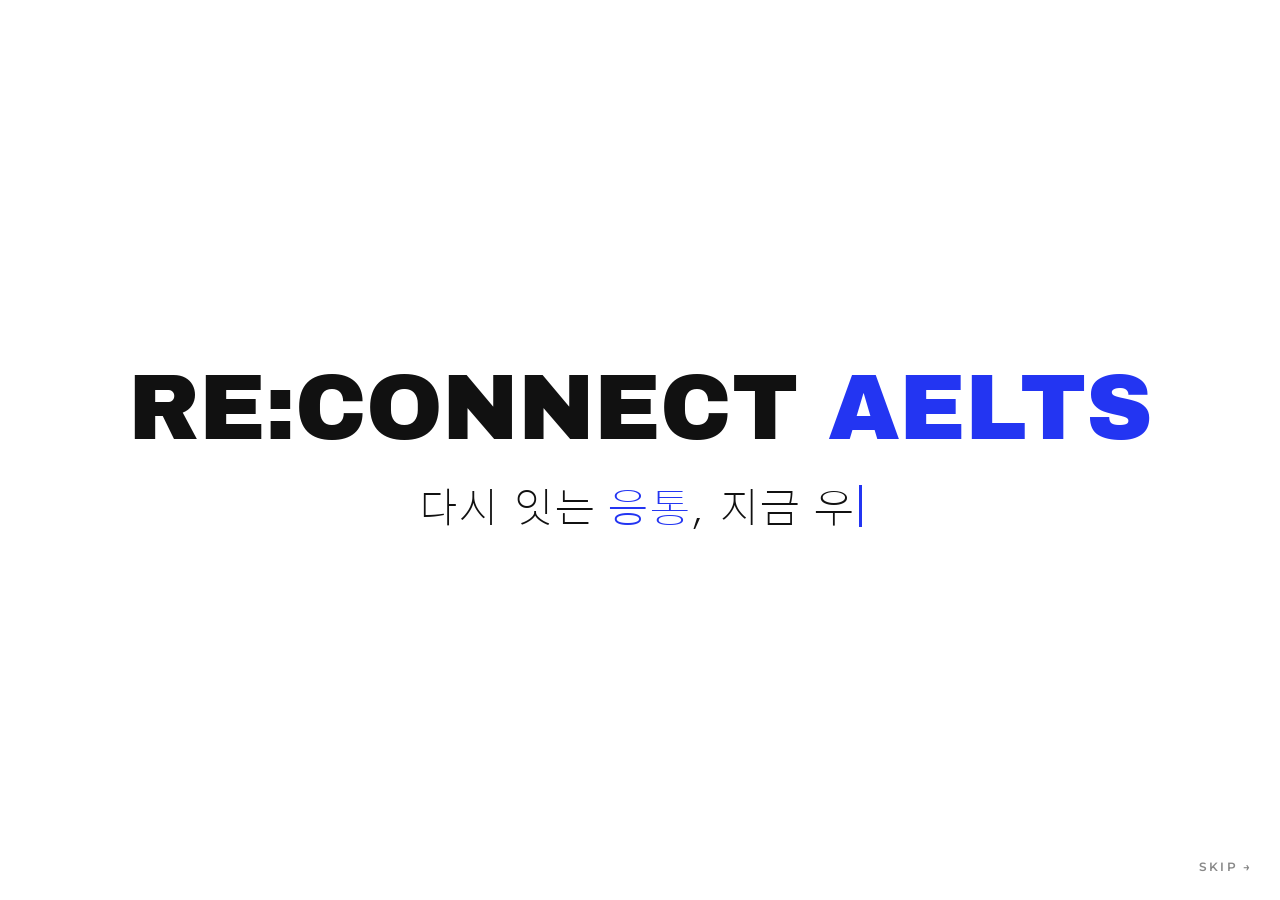
==== commit c18992c6: "구글 시트 업데이트: 파주 사진작가, 경희대 교직원" ====
--- a/alumni/index.html
+++ b/alumni/index.html
@@ -195,12 +195,12 @@
  <div class="scrim" id="scrim"></div><aside class="panel" aria-live="polite"><div class="phead" id="phead"></div><div class="pbody" id="pbody"></div></aside>
 </div>
 <script>
-const ALUMNI=[{"key": "khu", "id": "", "org": "", "role": "", "now": "", "full": true, "star": true, "name": "박해인 (동문회장)", "sub": "경희대학교 응통과 부교수"}, {"key": "seoul_etc", "id": "16", "org": "프리랜서 방송인", "role": "아나운서, 경제 캐스터", "now": "뉴욕 방송국, 홍콩 베이스 항공사 승무원을 거쳐 현재 한국에서 방송인으로 활동"}, {"key": "hri", "id": "19", "org": "현대경제연구원", "role": "연구원", "now": "", "full": true, "name": "심유진"}, {"key": "my", "id": "16", "org": "BASF 바스프", "role": "창고비 마감", "now": "창고 비용 마감·요율 검증, SAP 기반 월별 물동량 대사 및 PR/PO 생성 업무 담당"}, {"key": "court", "id": "16", "org": "서울동부지방법원", "role": "재판연구원", "now": "경희대 법학전문대학원 졸업 후 변호사 자격 취득, 재판연구원으로 재직", "pick": true}, {"key": "incheon", "id": "10", "org": "경찰청", "role": "수사", "now": "", "pick": true}, {"key": "arirang", "id": "17", "org": "아리랑TV", "role": "보도기자", "now": "외교안보팀 국방부 출입기자", "pick": true}, {"key": "hwaseong", "id": "20", "org": "대안학교", "role": "1,2학년 담임", "now": "파닉스·영단어·문법 지도, 도덕과 미술을 영어로 수업"}, {"key": "hwaseong", "id": "18", "org": "수원대학교 국제협력처", "role": "교직원", "now": "유학생 유치·관리, 입국 교환학생 관리, 교육국제화역량 인증제 준비 업무 담당"}, {"key": "sejong", "id": "11", "org": "한국개발연구원", "role": "전문연구원", "now": "국제개발협력 연구", "full": true, "name": "이세훈"}, {"key": "au", "id": "19", "org": "University of Wollongong", "role": "간호 석사", "now": "호주 교환학생 이후 호주 영주권 유학 준비 중"}, {"key": "seoul_etc", "id": "12", "org": "국민연금공단", "role": "사무직", "now": "국민연금공단 일반상담(반추납 등) 업무", "full": true, "name": "김준호"}, {"key": "mullae", "id": "12", "org": "삼정노무법인", "role": "공인노무사", "now": "기업자문, 노동사건, HR 컨설팅, 강의 등 공인노무사 업무 전반 수행"}, {"key": "hwaseong", "id": "16", "org": "삼성SDI", "role": "영업", "now": "여러 회사를 거쳐 현재 삼성SDI에서 현대차 대상 영업", "full": true, "name": "이윤이", "pick": true}, {"key": "yeoksam", "id": "11", "org": "GS글로벌", "role": "해외영업", "now": "에너지 트레이딩", "full": true, "name": "심찬"}, {"key": "mofa", "id": "10", "org": "외교부", "role": "외교행정", "now": "한국 복귀 후 외빈 방한 및 대통령 순방 행사 의전 업무", "pick": true}, {"key": "commtech", "id": "11", "org": "컴텍아시아코리아", "role": "데이터센터 커미셔닝", "now": "데이터센터 건설현장 전기·기계 부문 성능검증"}, {"key": "yeoksam", "id": "14", "org": "삼정KPMG", "role": "회계사", "now": "금융기관 재무자문 및 외부감사"}, {"key": "nh", "id": "11", "org": "농협은행(농협중앙회)", "role": "Investment Banking", "now": "해외 사모펀드·해외 인수금융 출자 및 해외기업 여신 업무", "pick": true}, {"key": "eca", "id": "09", "org": "(주)이씨에이시스템", "role": "영업", "now": "견적 발송, 계약 서류 처리, 수출입 관리 업무"}, {"key": "siemens", "id": "11", "org": "지멘스인더스트리소프트웨어", "role": "통번역사", "now": "CAD/PLM 플랫폼 구축 프로젝트 통번역"}, {"key": "nj", "id": "20", "org": "한진 미주법인 뉴져지 지점", "role": "포워딩", "now": "해상 수출입 포워딩·현지 배송·고객 응대, 미국 서부 3PL 입출고·재고관리", "full": true, "name": "전재욱"}, {"key": "visa", "id": "14", "org": "비자코리아", "role": "AE (Account Executive)", "now": "해외 브랜드사 세일즈 및 사업개발, 봉사활동도 활발히 참여"}, {"key": "mullae", "id": "14", "org": "GS리테일(홈쇼핑)", "role": "인사(HR)", "now": "채용, 육성 등 HR 업무 전반"}, {"key": "anyang", "id": "16", "org": "한국애브비", "role": "HR", "now": "C&B 및 조직관리(Organization Management) 업무"}, {"key": "mbc", "id": "18", "org": "MBC", "role": "한영 통번역사", "now": "임원진 전담 통역, 방송·제작 현장 및 신사업 관련 한영 통번역"}, {"key": "seoul_etc", "id": "19", "org": "하나은행", "role": "영업점 업무", "now": "은행 영업점에서 외환 상담 및 영업, 주기적으로 자격증 취득", "full": true, "name": "김민정"}, {"key": "kal", "id": "18", "org": "대한항공", "role": "화물운송팀", "now": "", "pick": true}, {"key": "seoul_etc", "id": "19", "org": "우리은행", "role": "개인대출", "now": "지점에서 근무"}, {"key": "seoul_etc", "id": "20", "org": "회사", "role": "인사", "now": "그룹·계열사 채용, AI 활용 시스템 도입, 조직문화 기획·운영 등 인사 업무", "full": true, "name": "이윤서"}, {"key": "khu", "id": "20", "org": "경희대학교 일반대학원", "role": "대학원생", "now": "미국 박사과정 지원 중"}, {"key": "lg", "id": "15", "org": "LG전자", "role": "플랫폼 서비스기획", "now": ""}, {"key": "hybe", "id": "11", "org": "HYBE", "role": "음악저작권 관리", "now": "회사에서 제작되는 음악의 저작권 관리 전반 담당", "full": true, "name": "최재원"}, {"key": "seoul_etc", "id": "14", "org": "프리랜서", "role": "영어MC", "now": "외국계 기업 마케터를 거쳐 현재 프리랜서 한영 진행자로 활동"}, {"key": "sidae", "id": "11", "org": "시대인재", "role": "영어강사", "now": "수능 영어 강사로 근무"}, {"key": "khu", "id": "18", "org": "경희대학교 일반대학원 빅데이터응용학과", "role": "석박통합과정", "now": "빅데이터응용학 공학 석박통합과정 3년차 (Social Computing, Deep Learning, Network Science)", "full": true, "name": "오석준", "pick": true}, {"key": "sejong", "id": "04", "org": "재정경제부", "role": "통번역 전문관", "now": "재정경제부 대외경제 업무 통번역"}, {"key": "anyang", "id": "02", "org": "위버스컴퍼니", "role": "UX Writer", "now": "글로벌 플랫폼의 UX 담당", "full": true, "name": "김지은"}, {"key": "seoul_etc", "id": "21", "org": "", "role": "취업 준비", "now": "외교 · 국제교류 · 대외협력 분야 취업 준비 중"}, {"key": "lginnotek", "id": "10", "org": "LG이노텍", "role": "해외인사", "now": "해외법인 글로벌 인사 업무 담당"}, {"key": "yg", "id": "06", "org": "YG Entertainment", "role": "투어매니저", "now": "해외 투어 운영 업무 담당", "full": true, "name": "김현지", "pick": true}, {"key": "ny", "id": "05", "org": "", "role": "", "now": "", "full": true, "name": "김현주"}, {"key": "oliveyoung", "id": "21", "org": "CJ올리브영", "role": "MD", "now": "올리브영 글로벌 MD, 역직구몰 기획전 및 고객사 소통", "pick": true}, {"key": "hufs", "id": "22", "org": "한국외대 통번역대학원", "role": "대학원생", "now": "현대차 협력사 근무 후 한국외대 통번역대학원 진학"}, {"key": "koica", "id": "17", "org": "KOICA", "role": "", "now": "", "pick": true}, {"key": "gwangju", "id": "00", "org": "광주교육대학교", "role": "조교수", "now": "예비 초등교사 대상 초등영어교육 강의", "full": true, "name": "송자영"}, {"key": "mofa", "id": "15", "org": "김앤장법률사무소", "role": "컨설턴트", "now": "금융기관 내부통제 컨설팅", "pick": true}, {"key": "hufs", "id": "20", "org": "한국외대 통번역대학원", "role": "대학원생", "now": "통역 · 번역 공부 중"}, {"key": "seoul_etc", "id": "05", "org": "프리랜서", "role": "국제회의통역사", "now": "국제회의통역", "full": true, "name": "김범열"}, {"key": "gyeonggi", "id": "06", "org": "", "role": "말레이-인도네시아어 통번역", "now": "한국외대 인도-아세안어문번역학과 마인번역학 박사수료, 말레이-인도네시아어 통번역"}, {"key": "gwangmyeong", "id": "19", "org": "11번가", "role": "인하우스 통번역사", "now": "사내 회의 통역(순차 · 동시) 및 문서 번역 전담"}, {"key": "cheonan", "id": "04", "org": "주식회사 엠케이", "role": "사내이사", "now": "가맹사업", "full": true, "name": "진원주"}, {"key": "incheon", "id": "21", "org": "신용보증기금", "role": "", "now": "기업 조사 및 신용보증 업무"}, {"key": "snu", "id": "06", "org": "서울대학교", "role": "교직원", "now": "행정"}, {"key": "hmg", "id": "19", "org": "기아", "role": "해외영업", "now": "글로벌 신사업 기획"}, {"key": "clio", "id": "19", "org": "클리오", "role": "아마존MD", "now": "북미 아마존 MD"}, {"key": "lg", "id": "21", "org": "EY", "role": "금융컨설팅", "now": "카카오뱅크 법인 기업금융 컨설팅"}, {"key": "hmg", "id": "21", "org": "현대자동차", "role": "글로벌사업", "now": "", "full": true, "name": "양인영"}, {"key": "visa", "id": "07", "org": "삼양라운드스퀘어", "role": "전략기획", "now": "", "full": true, "name": "정재명"}, {"key": "seoul_etc", "id": "14", "org": "국내 바이오 기업", "role": "마케터", "now": "마케팅 캠페인 기획 · 실행 및 데이터 분석"}, {"key": "mnl", "id": "02", "org": "WHO", "role": "Mental Health and Psychosocial Support", "now": ""}, {"key": "cheorwon", "id": "18", "org": "고등학교", "role": "교사", "now": "학생들을 가르치며 즐겁게 지내는 중"}, {"key": "unknown", "id": "14", "org": "", "role": "", "now": ""}, {"key": "visa", "id": "06", "org": "서울특별시청", "role": "행정공무원(4급)", "now": "미국 장기국외훈련 파견 중, 콜로라도대학교 행정대학원 석사과정"}, {"key": "nh", "id": "01", "org": "대림", "role": "인프라사업개발", "now": "USCPA · 경제학 박사 취득 후 DL그룹 지주회사 대림 인프라사업개발 팀장"}, {"key": "sha", "id": "17", "org": "An AI company", "role": "AI auditor", "now": "", "full": true, "name": "Chengxi Chou"}, {"key": "clio", "id": "98", "org": "블루엘리펀트(BLUE ELEPHANT)", "role": "해외영업", "now": "해외영업"}, {"key": "hri", "id": "19", "org": "서울대학교병원", "role": "사무직 (기획 · 인사 관련)", "now": "물류팀에서 병원 사용재료 관리 (재고관리 · 결산 · 신규 재료 도입)"}, {"key": "commtech", "id": "20", "org": "효성티앤씨", "role": "글로벌 이커머스 MD/마케터(아마존)", "now": "코스메틱사업단 K-뷰티 브랜드 아마존 이커머스 담당, 현재 유럽 진행 중", "full": true, "name": "강다연"}, {"key": "oliveyoung", "id": "19", "org": "CJ올리브영", "role": "국내 MD", "now": "더모 스킨케어 온라인 채널 담당"}, {"key": "skku", "id": "06", "org": "성균관대학교", "role": "연구 보조", "now": "문헌 정보 수집"}, {"key": "yyc", "id": "03", "org": "Mount Royal University", "role": "교직원", "now": "Administrative Assistant to the Dean"}, {"key": "tyo", "id": "00", "org": "오뚜기재팬", "role": "로지스틱스", "now": "수입통관 및 물류 · 재고관리 시스템 운영"}, {"key": "yeoksam", "id": "06", "org": "한솔케미칼", "role": "국내/해외영업", "now": "석유·정밀화학 업계 국내/해외 영업, 최근 일본 시장 진출 추진"}, {"key": "seoul_etc", "id": "14", "org": "서울투자진흥재단", "role": "경영전략팀", "now": ""}];
+const ALUMNI=[{"key": "khu", "id": "", "org": "", "role": "", "now": "", "full": true, "star": true, "name": "박해인 (동문회장)", "sub": "경희대학교 응통과 부교수"}, {"key": "seoul_etc", "id": "16", "org": "프리랜서 방송인", "role": "아나운서, 경제 캐스터", "now": "뉴욕 방송국, 홍콩 베이스 항공사 승무원을 거쳐 현재 한국에서 방송인으로 활동"}, {"key": "hri", "id": "19", "org": "현대경제연구원", "role": "연구원", "now": "", "full": true, "name": "심유진"}, {"key": "my", "id": "16", "org": "BASF 바스프", "role": "창고비 마감", "now": "창고 비용 마감·요율 검증, SAP 기반 월별 물동량 대사 및 PR/PO 생성 업무 담당"}, {"key": "court", "id": "16", "org": "서울동부지방법원", "role": "재판연구원", "now": "경희대 법학전문대학원 졸업 후 변호사 자격 취득, 재판연구원으로 재직", "pick": true}, {"key": "incheon", "id": "10", "org": "경찰청", "role": "수사", "now": "", "pick": true}, {"key": "arirang", "id": "17", "org": "아리랑TV", "role": "보도기자", "now": "외교안보팀 국방부 출입기자", "pick": true}, {"key": "hwaseong", "id": "20", "org": "대안학교", "role": "1,2학년 담임", "now": "파닉스·영단어·문법 지도, 도덕과 미술을 영어로 수업"}, {"key": "hwaseong", "id": "18", "org": "수원대학교 국제협력처", "role": "교직원", "now": "유학생 유치·관리, 입국 교환학생 관리, 교육국제화역량 인증제 준비 업무 담당"}, {"key": "sejong", "id": "11", "org": "한국개발연구원", "role": "전문연구원", "now": "국제개발협력 연구", "full": true, "name": "이세훈"}, {"key": "au", "id": "19", "org": "University of Wollongong", "role": "간호 석사", "now": "호주 교환학생 이후 호주 영주권 유학 준비 중"}, {"key": "seoul_etc", "id": "12", "org": "국민연금공단", "role": "사무직", "now": "국민연금공단 일반상담(반추납 등) 업무", "full": true, "name": "김준호"}, {"key": "mullae", "id": "12", "org": "삼정노무법인", "role": "공인노무사", "now": "기업자문, 노동사건, HR 컨설팅, 강의 등 공인노무사 업무 전반 수행"}, {"key": "hwaseong", "id": "16", "org": "삼성SDI", "role": "영업", "now": "여러 회사를 거쳐 현재 삼성SDI에서 현대차 대상 영업", "full": true, "name": "이윤이", "pick": true}, {"key": "yeoksam", "id": "11", "org": "GS글로벌", "role": "해외영업", "now": "에너지 트레이딩", "full": true, "name": "심찬"}, {"key": "mofa", "id": "10", "org": "외교부", "role": "외교행정", "now": "한국 복귀 후 외빈 방한 및 대통령 순방 행사 의전 업무", "pick": true}, {"key": "commtech", "id": "11", "org": "컴텍아시아코리아", "role": "데이터센터 커미셔닝", "now": "데이터센터 건설현장 전기·기계 부문 성능검증"}, {"key": "yeoksam", "id": "14", "org": "삼정KPMG", "role": "회계사", "now": "금융기관 재무자문 및 외부감사"}, {"key": "nh", "id": "11", "org": "농협은행(농협중앙회)", "role": "Investment Banking", "now": "해외 사모펀드·해외 인수금융 출자 및 해외기업 여신 업무", "pick": true}, {"key": "eca", "id": "09", "org": "(주)이씨에이시스템", "role": "영업", "now": "견적 발송, 계약 서류 처리, 수출입 관리 업무"}, {"key": "siemens", "id": "11", "org": "지멘스인더스트리소프트웨어", "role": "통번역사", "now": "CAD/PLM 플랫폼 구축 프로젝트 통번역"}, {"key": "nj", "id": "20", "org": "한진 미주법인 뉴져지 지점", "role": "포워딩", "now": "해상 수출입 포워딩·현지 배송·고객 응대, 미국 서부 3PL 입출고·재고관리", "full": true, "name": "전재욱"}, {"key": "visa", "id": "14", "org": "비자코리아", "role": "AE (Account Executive)", "now": "해외 브랜드사 세일즈 및 사업개발, 봉사활동도 활발히 참여"}, {"key": "mullae", "id": "14", "org": "GS리테일(홈쇼핑)", "role": "인사(HR)", "now": "채용, 육성 등 HR 업무 전반"}, {"key": "anyang", "id": "16", "org": "한국애브비", "role": "HR", "now": "C&B 및 조직관리(Organization Management) 업무"}, {"key": "mbc", "id": "18", "org": "MBC", "role": "한영 통번역사", "now": "임원진 전담 통역, 방송·제작 현장 및 신사업 관련 한영 통번역"}, {"key": "seoul_etc", "id": "19", "org": "하나은행", "role": "영업점 업무", "now": "은행 영업점에서 외환 상담 및 영업, 주기적으로 자격증 취득", "full": true, "name": "김민정"}, {"key": "kal", "id": "18", "org": "대한항공", "role": "화물운송팀", "now": "", "pick": true}, {"key": "seoul_etc", "id": "19", "org": "우리은행", "role": "개인대출", "now": "지점에서 근무"}, {"key": "seoul_etc", "id": "20", "org": "회사", "role": "인사", "now": "그룹·계열사 채용, AI 활용 시스템 도입, 조직문화 기획·운영 등 인사 업무", "full": true, "name": "이윤서"}, {"key": "khu", "id": "20", "org": "경희대학교 일반대학원", "role": "대학원생", "now": "미국 박사과정 지원 중"}, {"key": "lg", "id": "15", "org": "LG전자", "role": "플랫폼 서비스기획", "now": ""}, {"key": "hybe", "id": "11", "org": "HYBE", "role": "음악저작권 관리", "now": "회사에서 제작되는 음악의 저작권 관리 전반 담당", "full": true, "name": "최재원"}, {"key": "seoul_etc", "id": "14", "org": "프리랜서", "role": "영어MC", "now": "외국계 기업 마케터를 거쳐 현재 프리랜서 한영 진행자로 활동"}, {"key": "sidae", "id": "11", "org": "시대인재", "role": "영어강사", "now": "수능 영어 강사로 근무"}, {"key": "khu", "id": "18", "org": "경희대학교 일반대학원 빅데이터응용학과", "role": "석박통합과정", "now": "빅데이터응용학 공학 석박통합과정 3년차 (Social Computing, Deep Learning, Network Science)", "full": true, "name": "오석준", "pick": true}, {"key": "sejong", "id": "04", "org": "재정경제부", "role": "통번역 전문관", "now": "재정경제부 대외경제 업무 통번역"}, {"key": "anyang", "id": "02", "org": "위버스컴퍼니", "role": "UX Writer", "now": "글로벌 플랫폼의 UX 담당", "full": true, "name": "김지은"}, {"key": "seoul_etc", "id": "21", "org": "", "role": "취업 준비", "now": "외교 · 국제교류 · 대외협력 분야 취업 준비 중"}, {"key": "lginnotek", "id": "10", "org": "LG이노텍", "role": "해외인사", "now": "해외법인 글로벌 인사 업무 담당"}, {"key": "yg", "id": "06", "org": "YG Entertainment", "role": "투어매니저", "now": "해외 투어 운영 업무 담당", "full": true, "name": "김현지", "pick": true}, {"key": "ny", "id": "05", "org": "", "role": "", "now": "", "full": true, "name": "김현주"}, {"key": "oliveyoung", "id": "21", "org": "CJ올리브영", "role": "MD", "now": "올리브영 글로벌 MD, 역직구몰 기획전 및 고객사 소통", "pick": true}, {"key": "hufs", "id": "22", "org": "한국외대 통번역대학원", "role": "대학원생", "now": "현대차 협력사 근무 후 한국외대 통번역대학원 진학"}, {"key": "koica", "id": "17", "org": "KOICA", "role": "", "now": "", "pick": true}, {"key": "gwangju", "id": "00", "org": "광주교육대학교", "role": "조교수", "now": "예비 초등교사 대상 초등영어교육 강의", "full": true, "name": "송자영"}, {"key": "mofa", "id": "15", "org": "김앤장법률사무소", "role": "컨설턴트", "now": "금융기관 내부통제 컨설팅", "pick": true}, {"key": "hufs", "id": "20", "org": "한국외대 통번역대학원", "role": "대학원생", "now": "통역 · 번역 공부 중"}, {"key": "seoul_etc", "id": "05", "org": "프리랜서", "role": "국제회의통역사", "now": "국제회의통역", "full": true, "name": "김범열"}, {"key": "gyeonggi", "id": "06", "org": "", "role": "말레이-인도네시아어 통번역", "now": "한국외대 인도-아세안어문번역학과 마인번역학 박사수료, 말레이-인도네시아어 통번역"}, {"key": "gwangmyeong", "id": "19", "org": "11번가", "role": "인하우스 통번역사", "now": "사내 회의 통역(순차 · 동시) 및 문서 번역 전담"}, {"key": "cheonan", "id": "04", "org": "주식회사 엠케이", "role": "사내이사", "now": "가맹사업", "full": true, "name": "진원주"}, {"key": "incheon", "id": "21", "org": "신용보증기금", "role": "", "now": "기업 조사 및 신용보증 업무"}, {"key": "snu", "id": "06", "org": "서울대학교", "role": "교직원", "now": "행정"}, {"key": "hmg", "id": "19", "org": "기아", "role": "해외영업", "now": "글로벌 신사업 기획"}, {"key": "clio", "id": "19", "org": "클리오", "role": "아마존MD", "now": "북미 아마존 MD"}, {"key": "lg", "id": "21", "org": "EY", "role": "금융컨설팅", "now": "카카오뱅크 법인 기업금융 컨설팅"}, {"key": "hmg", "id": "21", "org": "현대자동차", "role": "글로벌사업", "now": "", "full": true, "name": "양인영"}, {"key": "visa", "id": "07", "org": "삼양라운드스퀘어", "role": "전략기획", "now": "", "full": true, "name": "정재명"}, {"key": "seoul_etc", "id": "14", "org": "국내 바이오 기업", "role": "마케터", "now": "마케팅 캠페인 기획 · 실행 및 데이터 분석"}, {"key": "mnl", "id": "02", "org": "WHO", "role": "Mental Health and Psychosocial Support", "now": ""}, {"key": "cheorwon", "id": "18", "org": "고등학교", "role": "교사", "now": "학생들을 가르치며 즐겁게 지내는 중"}, {"key": "unknown", "id": "14", "org": "", "role": "", "now": ""}, {"key": "visa", "id": "06", "org": "서울특별시청", "role": "행정공무원(4급)", "now": "미국 장기국외훈련 파견 중, 콜로라도대학교 행정대학원 석사과정"}, {"key": "nh", "id": "01", "org": "대림", "role": "인프라사업개발", "now": "USCPA · 경제학 박사 취득 후 DL그룹 지주회사 대림 인프라사업개발 팀장"}, {"key": "sha", "id": "17", "org": "An AI company", "role": "AI auditor", "now": "", "full": true, "name": "Chengxi Chou"}, {"key": "clio", "id": "98", "org": "블루엘리펀트(BLUE ELEPHANT)", "role": "해외영업", "now": "해외영업"}, {"key": "hri", "id": "19", "org": "서울대학교병원", "role": "사무직 (기획 · 인사 관련)", "now": "물류팀에서 병원 사용재료 관리 (재고관리 · 결산 · 신규 재료 도입)"}, {"key": "commtech", "id": "20", "org": "효성티앤씨", "role": "글로벌 이커머스 MD/마케터(아마존)", "now": "코스메틱사업단 K-뷰티 브랜드 아마존 이커머스 담당, 현재 유럽 진행 중", "full": true, "name": "강다연"}, {"key": "oliveyoung", "id": "19", "org": "CJ올리브영", "role": "국내 MD", "now": "더모 스킨케어 온라인 채널 담당"}, {"key": "skku", "id": "06", "org": "성균관대학교", "role": "연구 보조", "now": "문헌 정보 수집"}, {"key": "yyc", "id": "03", "org": "Mount Royal University", "role": "교직원", "now": "Administrative Assistant to the Dean"}, {"key": "tyo", "id": "00", "org": "오뚜기재팬", "role": "로지스틱스", "now": "수입통관 및 물류 · 재고관리 시스템 운영"}, {"key": "yeoksam", "id": "06", "org": "한솔케미칼", "role": "국내/해외영업", "now": "석유·정밀화학 업계 국내/해외 영업, 최근 일본 시장 진출 추진"}, {"key": "seoul_etc", "id": "14", "org": "서울투자진흥재단", "role": "경영전략팀", "now": ""}, {"key": "yeoksam", "id": "99", "org": "법률사무소 윤헌", "role": "법무", "now": ""}, {"key": "mnl", "id": "20", "org": "JK essentials corp.", "role": "영업 관리직", "now": "외부 영업, 통역, 고객 관리, 내부 영업팀 관리·교육, 온라인 마케팅, 운송·배차 관리", "full": true, "name": "강바울"}, {"key": "lg", "id": "13", "org": "다올투자증권", "role": "리스크관리", "now": ""}, {"key": "hwaseong", "id": "04", "org": "청담어학원/April어학원", "role": "대표원장", "now": "", "full": true, "name": "경문국"}, {"key": "gyeonggi", "id": "06", "org": "LG CNS", "role": "PR", "now": "언론 홍보 및 커뮤니케이션"}, {"key": "gyeonggi", "id": "19", "org": "", "role": "사진작가 · 파주 거주", "now": ""}, {"key": "khu", "id": "08", "org": "경희대학교", "role": "교직원", "now": "", "full": true, "name": "박경준"}];
 
 
 /* ---------- live data from Google Sheet (Apps Script) ---------- */
 const SHEET_URL="";
-const KNOWN_TS=new Set(["2026-10-28T12:20:21", "2026-10-28T12:22:02", "2026-10-28T12:53:08", "2026-10-28T13:14:14", "2026-10-28T13:18:26", "2026-10-28T13:35:33", "2026-10-28T13:42:43", "2026-10-28T13:50:15", "2026-10-28T14:05:11", "2026-10-28T17:35:22", "2026-10-28T17:44:48", "2026-10-28T17:59:05", "2026-10-28T18:12:08", "2026-10-28T18:25:15", "2026-10-28T19:29:12", "2026-10-28T20:03:14", "2026-10-28T20:07:12", "2026-10-28T20:07:49", "2026-10-28T20:25:37", "2026-10-28T21:41:00", "2026-10-28T22:01:26", "2026-10-29T00:07:12", "2026-10-29T09:01:21", "2026-10-29T09:06:46", "2026-10-29T09:38:30", "2026-10-29T10:11:47", "2026-10-29T10:35:21", "2026-10-29T11:04:12", "2026-10-29T11:06:49", "2026-10-29T12:09:49", "2026-10-29T13:21:01", "2026-10-29T15:30:23", "2026-10-29T17:07:51", "2026-10-29T19:58:36", "2026-10-30T11:02:51", "2026-10-30T12:07:40", "2026-10-30T12:46:03", "2026-10-30T14:13:31", "2026-10-30T15:10:08", "2026-10-30T17:36:54", "2026-10-31T03:01:45", "2026-10-31T13:12:05", "2026-10-31T13:46:38", "2026-11-01T00:11:48", "2026-11-01T17:11:03", "2026-11-01T21:20:51", "2026-11-03T09:29:59", "2026-11-03T22:49:06", "2026-11-05T07:24:00", "2026-11-05T12:09:20", "2026-11-06T23:16:24", "2026-11-08T15:28:08", "2026-11-10T19:04:30", "2026-11-10T19:22:34", "2026-11-10T19:22:59", "2026-11-10T19:24:18", "2026-11-10T19:30:55", "2026-11-10T19:40:40", "2026-11-10T20:45:25", "2026-11-10T21:07:45", "2026-11-10T22:31:40", "2026-11-10T22:59:10", "2026-11-10T23:32:03", "2026-11-11T10:26:39", "2026-11-11T10:50:22", "2026-11-11T11:06:10", "2026-11-11T11:24:37", "2026-11-11T12:37:39", "2026-11-11T13:34:13", "2026-11-11T18:27:21", "2026-11-11T23:18:52", "2026-11-12T14:19:06", "2026-11-15T19:43:08", "2026-11-16T07:36:04"]);
+const KNOWN_TS=new Set(["2026-10-28T12:20:21", "2026-10-28T12:22:02", "2026-10-28T12:53:08", "2026-10-28T13:14:14", "2026-10-28T13:18:26", "2026-10-28T13:35:33", "2026-10-28T13:42:43", "2026-10-28T13:50:15", "2026-10-28T14:05:11", "2026-10-28T17:35:22", "2026-10-28T17:44:48", "2026-10-28T17:59:05", "2026-10-28T18:12:08", "2026-10-28T18:25:15", "2026-10-28T19:29:12", "2026-10-28T20:03:14", "2026-10-28T20:07:12", "2026-10-28T20:07:49", "2026-10-28T20:25:37", "2026-10-28T21:41:00", "2026-10-28T22:01:26", "2026-10-29T00:07:12", "2026-10-29T09:01:21", "2026-10-29T09:06:46", "2026-10-29T09:38:30", "2026-10-29T10:11:47", "2026-10-29T10:35:21", "2026-10-29T11:04:12", "2026-10-29T11:06:49", "2026-10-29T12:09:49", "2026-10-29T13:21:01", "2026-10-29T15:30:23", "2026-10-29T17:07:51", "2026-10-29T19:58:36", "2026-10-30T11:02:51", "2026-10-30T12:07:40", "2026-10-30T12:46:03", "2026-10-30T14:13:31", "2026-10-30T15:10:08", "2026-10-30T17:36:54", "2026-10-31T03:01:45", "2026-10-31T13:12:05", "2026-10-31T13:46:38", "2026-11-01T00:11:48", "2026-11-01T17:11:03", "2026-11-01T21:20:51", "2026-11-03T09:29:59", "2026-11-03T22:49:06", "2026-11-05T07:24:00", "2026-11-05T12:09:20", "2026-11-06T23:16:24", "2026-11-08T15:28:08", "2026-11-10T19:04:30", "2026-11-10T19:22:34", "2026-11-10T19:22:59", "2026-11-10T19:24:18", "2026-11-10T19:30:55", "2026-11-10T19:40:40", "2026-11-10T20:45:25", "2026-11-10T21:07:45", "2026-11-10T22:31:40", "2026-11-10T22:59:10", "2026-11-10T23:32:03", "2026-11-11T10:26:39", "2026-11-11T10:50:22", "2026-11-11T11:06:10", "2026-11-11T11:24:37", "2026-11-11T12:37:39", "2026-11-11T13:34:13", "2026-11-11T18:27:21", "2026-11-11T23:18:52", "2026-11-12T14:19:06", "2026-11-15T19:43:08", "2026-11-16T07:36:04", "2026-11-17T12:07:31", "2026-11-18T13:01:40", "2026-11-20T21:18:46", "2026-11-23T04:32:11", "2026-11-26T17:41:26", "2026-11-27T19:45:13", "2026-11-27T23:34:22"]);
 const NEWROWS=[];
 async function loadSheet(){
   if(!/^https:/.test(SHEET_URL))return;
@@ -262,12 +262,12 @@
  mbc:    {n:5,name:"MBC",area:"마포구 상암동 일대",ll:[126.891,37.581],tag:MAP_DY?[-28,-58]:[-84,-50]},
  mullae: {n:6,name:"GS리테일(홈쇼핑) · 삼정노무법인",area:"영등포구 문래동 일대",ll:[126.894,37.515],tag:[-243,4]},
  eca:    {n:7,name:"(주)이씨에이시스템",area:"구로구 구로동 일대",ll:[126.897,37.485],tag:[-146,30]},
- yeoksam:{n:8,name:"삼정KPMG · GS글로벌 · 한솔케미칼",area:"강남구 역삼동 · 삼성동 일대 (테헤란로)",ll:[127.037,37.501],tag:[0,-54]},
+ yeoksam:{n:8,name:"삼정KPMG · GS글로벌 · 한솔케미칼 · 법률사무소 윤헌",area:"강남구 역삼동 · 삼성동 · 논현동 일대",ll:[127.037,37.501],tag:MAP_DY?[0,-54]:[-60,-54]},
  siemens:{n:9,name:"지멘스인더스트리소프트웨어",area:"강남구 도곡동 일대",ll:[127.047,37.487],tag:[10,40]},
  arirang:{n:10,name:"아리랑TV",area:"서초구 일대",ll:[127.012,37.484],tag:[-150,46]},
  court:  {n:11,name:"서울동부지방법원",area:"송파구 문정동 일대",ll:[127.12,37.486],tag:[-10,70]},
  commtech:{n:13,name:"컴텍아시아코리아 · 효성티앤씨",area:"마포구 도화동 · 공덕동 일대",ll:[126.947,37.540],tag:[-292,-17]},
- hybe:   {n:14,name:"HYBE",area:"용산구 한강로 일대",ll:[126.965,37.529],tag:[16,-4]},
+ hybe:   {n:14,name:"HYBE",area:"용산구 한강로 일대",ll:[126.965,37.529],tag:MAP_DY?[16,-4]:[-24,6]},
  sidae:  {n:15,name:"시대인재",area:"강남구 대치동 일대",ll:[127.064,37.497],tag:[-10,30]},
  lginnotek:{n:16,name:"LG이노텍",area:"강서구 마곡동 일대",ll:[126.83,37.565],tag:[-104,4]},
  yg:     {n:17,name:"YG Entertainment",area:"마포구 합정동 일대",ll:[126.905,37.5435],tag:[-205,-66]},
@@ -276,7 +276,7 @@
  snu:    {n:20,name:"서울대학교",area:"관악구 신림동 일대",ll:[126.952,37.460],tag:null},
  hmg:    {n:21,name:"현대자동차 · 기아",area:"서초구 양재동 일대 (본사 기준)",ll:[127.0396,37.4635],tag:null},
  clio:   {n:22,name:"클리오 · 블루엘리펀트",area:"성동구 성수동 일대",ll:[127.045,37.5445],tag:[-100,-34]},
- lg:     {n:12,name:"LG전자 · EY한영",area:"영등포구 여의도 일대 (본사 기준)",ll:[126.928,37.528],tag:[30,30]},
+ lg:     {n:12,name:"LG전자 · EY한영 · 다올투자증권",area:"영등포구 여의도 일대 (본사 기준)",ll:[126.928,37.528],tag:[-260,50]},
 };
 
 const OUTPINS={
@@ -285,7 +285,7 @@
  anyang:{name:"한국애브비 · 위버스컴퍼니",area:"안양 거주",ll:[126.955,37.394],tag:[14,-10]},
  gwangmyeong:{name:"11번가",area:"광명 근무 · 유플래닛 타워",ll:[126.885,37.417],tag:[-62,14]},
  koica:{name:"KOICA",area:"성남 · 본부 기준",ll:[127.105,37.433],tag:[-92,16]},
- hwaseong:{name:"수원대학교 · 삼성SDI · 대안학교",area:"화성 · 동탄 거주 · 지도 남쪽 약 15km",ll:[127.07,37.36],tag:[-262,-30]}
+ hwaseong:{name:"수원대학교 · 삼성SDI · 대안학교 · 청담어학원",area:"화성 · 동탄 거주 · 지도 남쪽 약 15km",ll:[127.07,37.36],tag:[-280,-30]}
 };
 /* ---------- add new sheet rows (live) ---------- */
 const NEWKEYS=new Set();
@@ -1015,5 +1015,41 @@
 const ph=document.getElementById("phead");if(ph){mount();new MutationObserver(mount).observe(ph,{childList:true});}
 })();
 </script>
+
+<!-- compact panel + H numeral -->
+<style>
+/* compact panel head */
+.pB{gap:8px!important}
+.pB .hd{margin-bottom:2px!important}
+.pB .hd h2{margin:8px 0 0!important;font-size:26px!important}
+.pB .hd p{margin:6px 0 0!important;font-size:13px!important;line-height:1.5!important}
+.pB .st{padding:8px 11px 8px!important;gap:4px!important}
+.pB .st b{font-size:20px!important}
+.pB .st span{font-size:11.5px!important}
+.pB .lk{gap:6px!important;grid-template-columns:1fr!important}
+.pB .lk a{flex-direction:row!important;align-items:stretch;min-height:44px}
+.pB .th{height:auto!important;width:72px;flex:none;border-bottom:0!important;border-right:1.5px solid #111}
+.pB .th .s{height:6px!important}
+.pB .th.yr{padding:0!important;justify-content:center;align-items:center!important}
+.pB .th.yr .bn{font-size:32px!important;line-height:1!important;display:block;transform:translateY(var(--bny,0px));color:transparent!important;-webkit-text-stroke:1.3px #111;transition:color .35s ease}
+.pB .th.yr .bn.on{color:#F0542C!important}
+.pB .th.yr .tl{display:none}
+.pB .cap{padding:7px 34px 7px 12px!important;display:flex!important;align-items:center}
+.pB .cap>div{gap:3px!important}
+.pB .cap .an{font-size:15px!important}
+.pB .cap small{font-size:11.5px!important}
+.pB .lk a .ar{width:20px!important;height:20px!important;line-height:20px!important;font-size:12px!important}
+@media (max-width:860px){.pB .th{width:64px}}
+</style>
+<script>
+/* re-space thumbnail slabs for the narrow thumb */
+(function(){const f=()=>{document.querySelectorAll('.pB .lk a:first-child .th .s').forEach((e,i)=>{e.style.top=(6+i*7.5)+'px';});};
+const fix=()=>{const b=document.querySelector('.pB .th.yr .bn');if(!b||b.__fx)return;b.__fx=1;const cv=document.createElement('canvas').getContext('2d');const cs=getComputedStyle(b);cv.font=cs.fontWeight+' '+cs.fontSize+' '+cs.fontFamily;const m=cv.measureText('00');const fs=parseFloat(cs.fontSize);const asc=m.fontBoundingBoxAscent||fs*.9,desc=m.fontBoundingBoxDescent||fs*.2;const inkTop=asc-m.actualBoundingBoxAscent,inkBot=asc+m.actualBoundingBoxDescent,lh=fs,half=(asc+desc-lh)/2;const mid=(inkTop+inkBot)/2-half;b.style.setProperty('--bny',(lh/2-mid).toFixed(1)+'px');};
+const ph=document.getElementById('phead');if(ph){f();fix();(document.fonts?document.fonts.ready:Promise.resolve()).then(()=>{document.querySelectorAll('.pB .th.yr .bn').forEach(b=>b.__fx=0);fix();});new MutationObserver(()=>{f();fix();}).observe(ph,{childList:true,subtree:true});}})();
+(function(){let mo=null,tm=null;const hook=()=>{const b=document.querySelector('.pB .th.yr .bn');if(!b||b.__h)return;b.__h=1;
+ const fill=()=>{b.classList.remove('on');clearTimeout(tm);tm=setTimeout(()=>b.classList.add('on'),250);};fill();
+ new MutationObserver(fill).observe(b,{childList:true,characterData:true,subtree:true});};
+ const ph=document.getElementById('phead');if(ph){hook();new MutationObserver(hook).observe(ph,{childList:true,subtree:true});}})();
+</script>
 </body>
 </html>
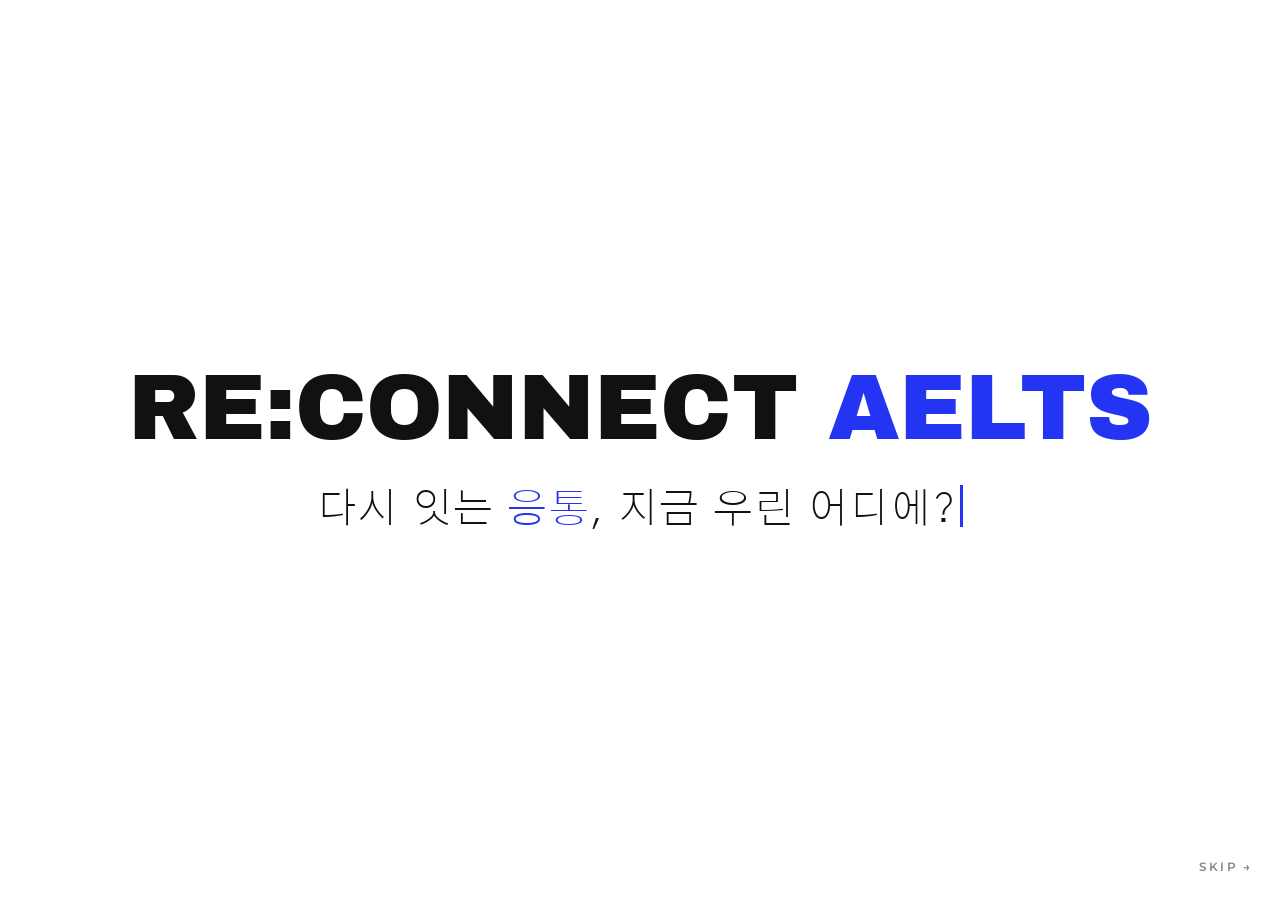
==== commit 514df415: "재학생 만남 희망 빨간 학번 표시 해제" ====
--- a/alumni/index.html
+++ b/alumni/index.html
@@ -499,7 +499,7 @@
   pbody.querySelectorAll("button[data-k]").forEach(b=>b.onclick=()=>show(b.dataset.k,b.dataset.org));}
 function card(a){if(a.star)return `<div class="card star"><div class="ctop"><div class="av av-star" aria-label="동문회장">★</div><div><div class="cname">${esc(a.name)}</div><div class="crole">${esc(a.sub)}</div></div></div></div>`;
   const nm=a.full?esc(a.name):"응통 동문",sub=[a.org,a.role].filter(Boolean).map(esc).join(" · ");
-  return `<div class="card${a.full?"":" private"}"><div class="ctop"><div class="av${a.pick?" pick":""}">${esc(a.id)}<small>학번</small></div><div><div class="cname">${nm}</div><div class="crole">${sub}</div></div></div>${a.now?`<div class="cnow">${esc(a.now)}</div>`:""}</div>`;}
+  return `<div class="card${a.full?"":" private"}"><div class="ctop"><div class="av">${esc(a.id)}<small>학번</small></div><div><div class="cname">${nm}</div><div class="crole">${sub}</div></div></div>${a.now?`<div class="cnow">${esc(a.now)}</div>`:""}</div>`;}
 function show(k,org){setActive(k);const list=[...(byKey[k]||[])].filter(a=>!org||orgName(a.org)===org).sort((a,b)=>(b.star?1:0)-(a.star?1:0)||+a.id-+b.id);
   const orgs=[...new Set(list.map(a=>a.org==="회사"?"기업":a.org).filter(Boolean))].join(" · ");
   const area=org?`<span class="loc">${REG_SUB[k]||esc(TITLES[k])}</span>`:OUTPINS[k]?`<span class="loc">${OUTPINS[k].area} · ${esc(orgs)}</span>`:(k==="sejong"||k==="cheonan"||k==="cheorwon")?`<span class="loc">${REG_SUB[k]} · ${esc(orgs)}</span>`:k==="khu"?`<span class="loc">동대문구 회기동 · 서울캠퍼스</span>`:PINS[k]?`<span class="loc">${PINS[k].area}</span>`:(orgs?`<span class="loc">${esc(orgs)}</span>`:"");
